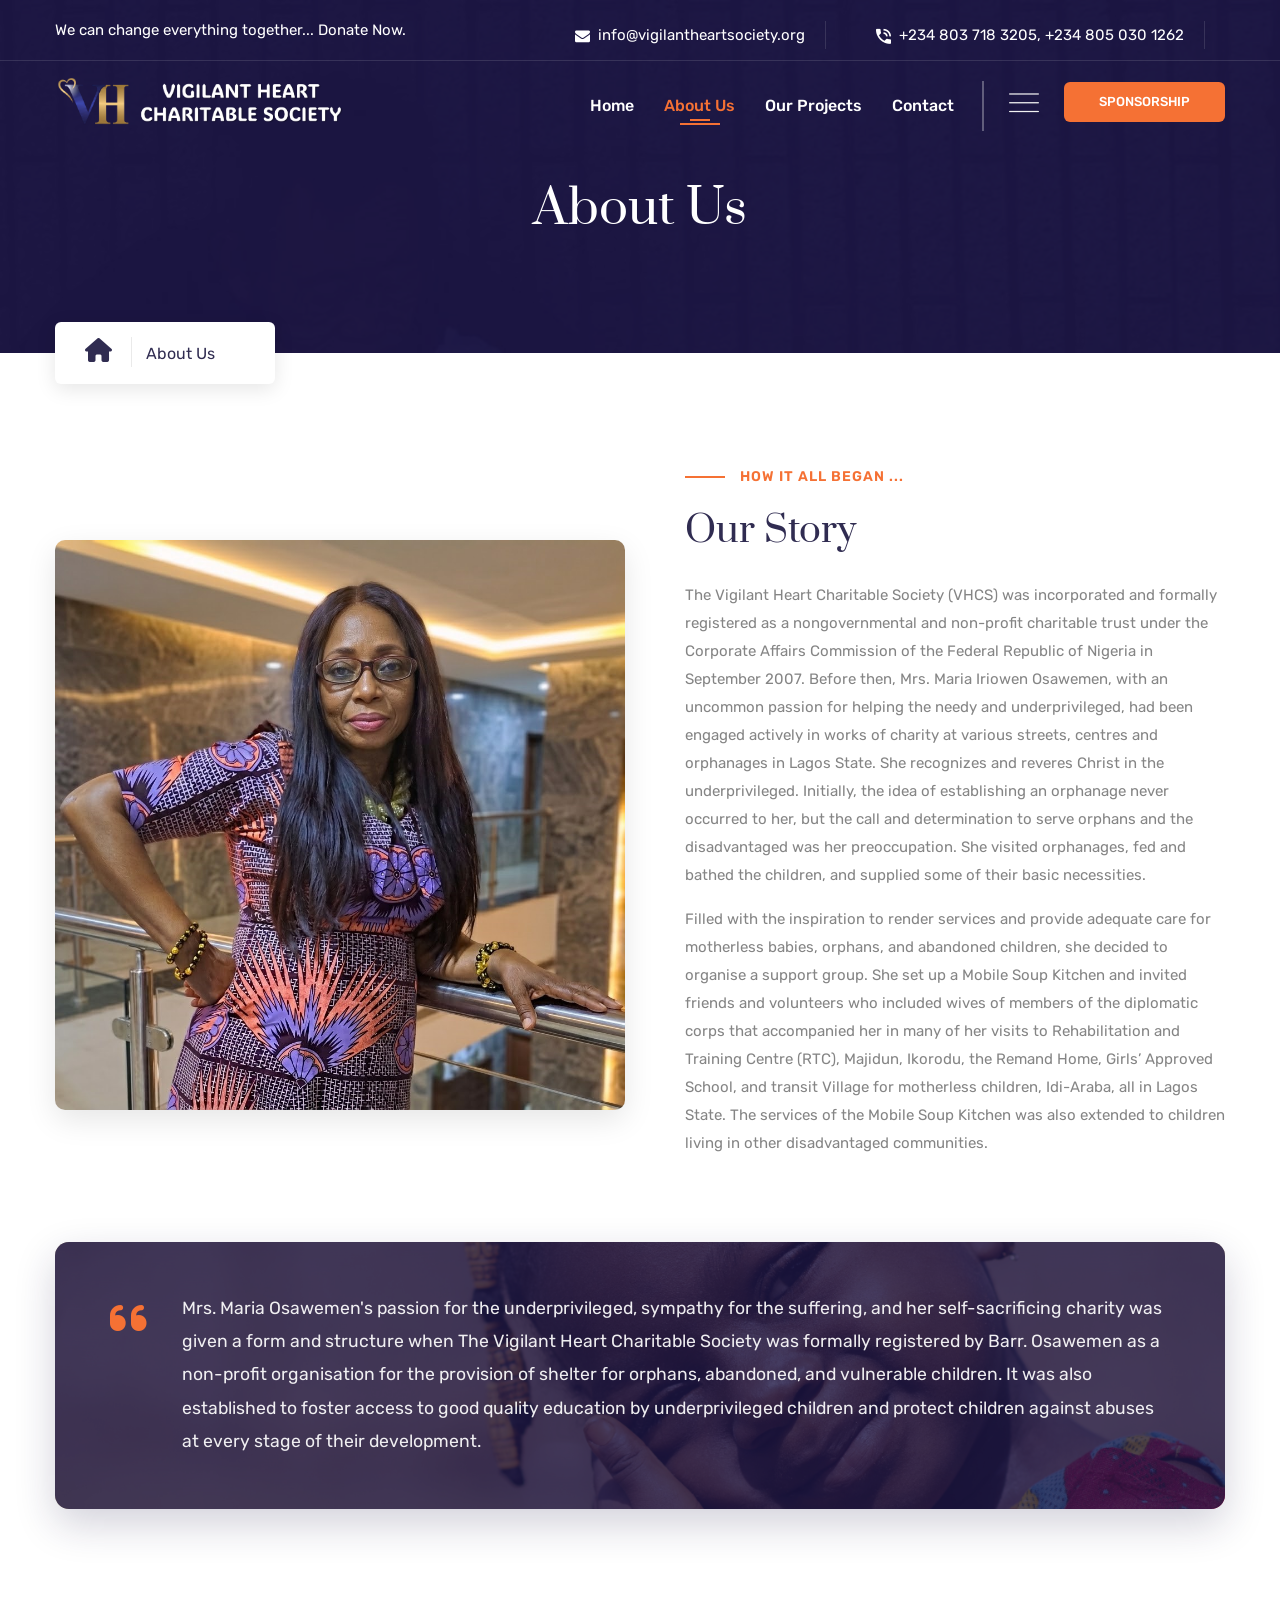
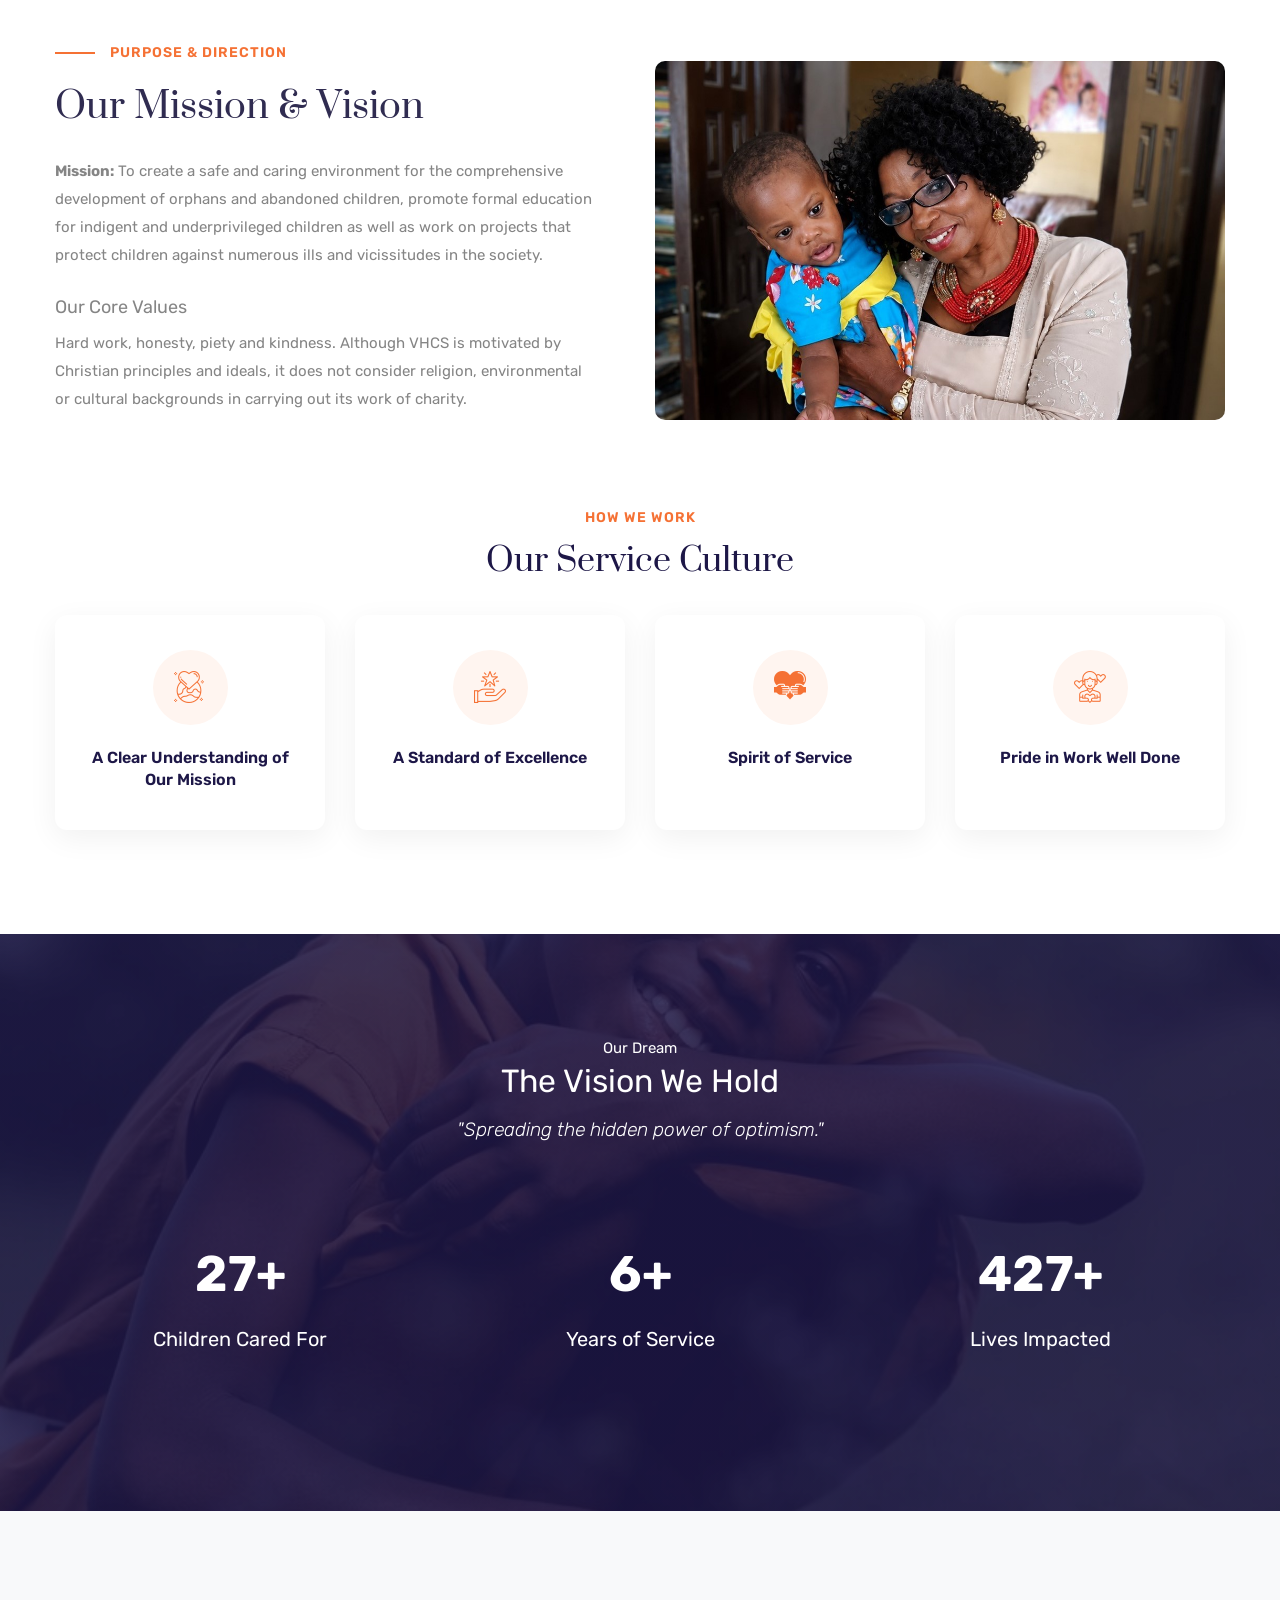
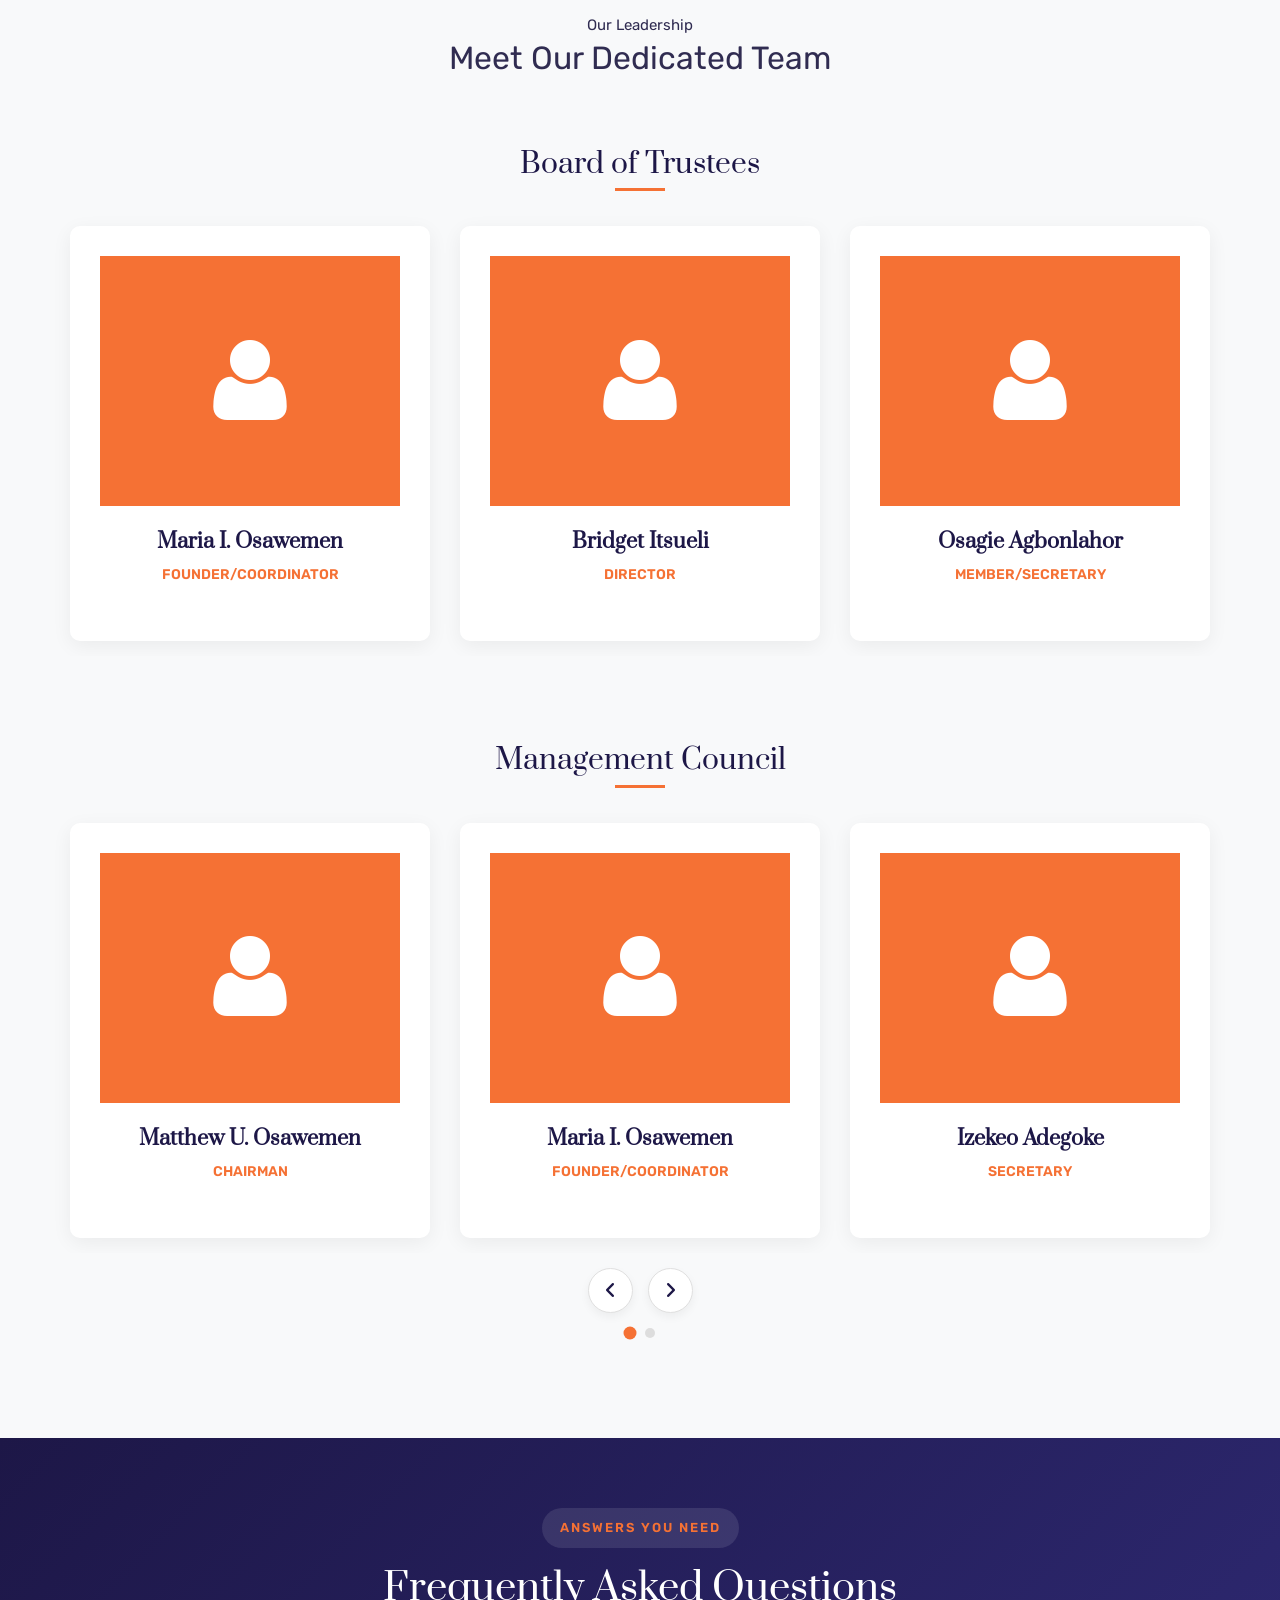
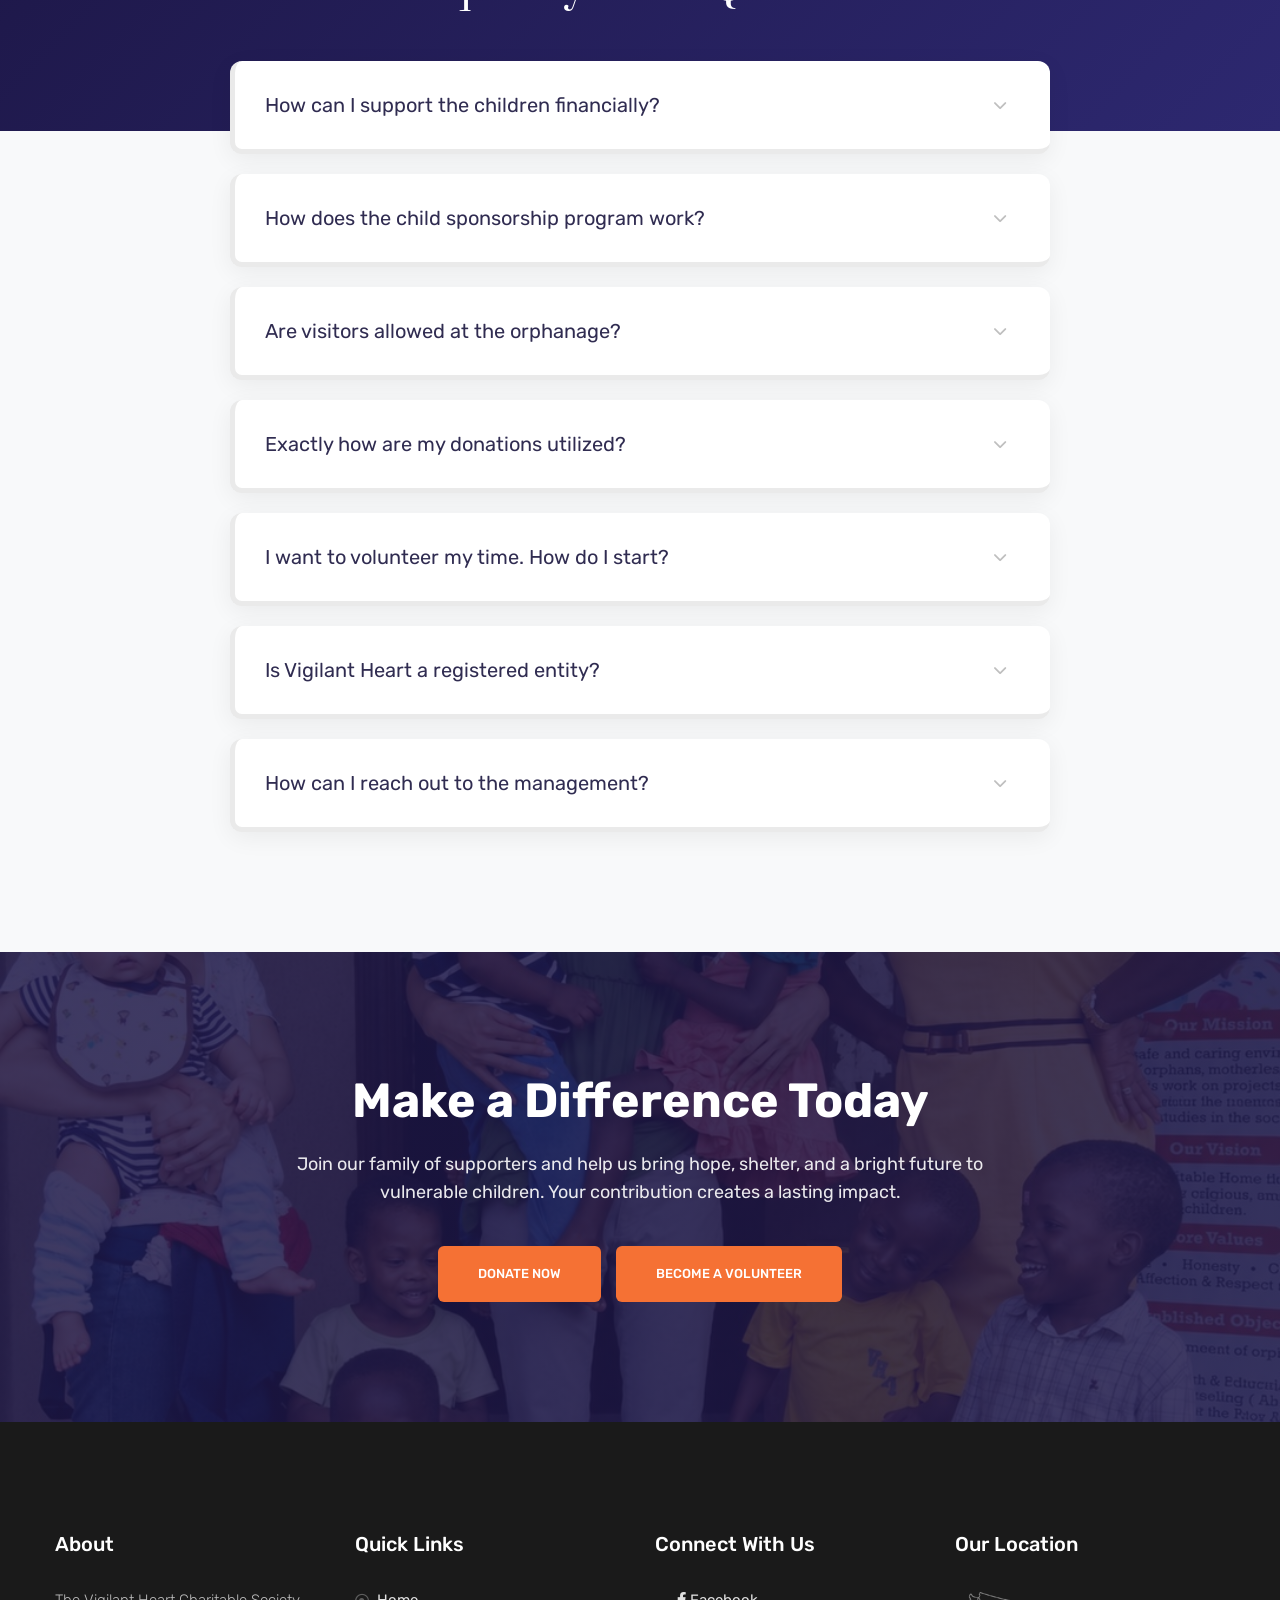
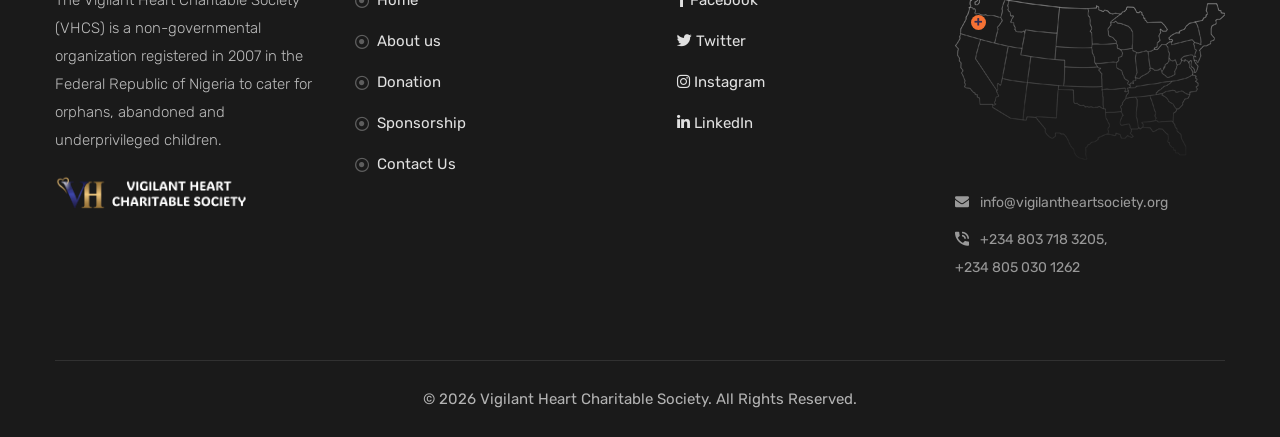
==== about.html @ 4794bd12 "Refactor code structure and remove redundant sections for improved readability and maintainability" ====
<!DOCTYPE html>
<html lang="en">

<head>
    <meta charset="utf-8">
    <meta name="description" content="Vigilant Heart Charitable Society is an orphanage and support center in Lagos, Nigeria, dedicated to caring for orphans, abandoned children, and underprivileged youth.">
    <title>We can change everything together | Vigilant Heart Charitable Society</title>

    <link rel="shortcut icon" href="images/favicon-2.png" type="image/x-icon">
    <link rel="icon" href="images/favicon-2.png" type="image/x-icon">

    <!-- Google Fonts -->
    <link href="https://fonts.googleapis.com/css?family=Prata|Rubik:300,400,500,700&amp;display=swap" rel="stylesheet">

    <!-- Stylesheets -->
    <link href="css/bootstrap.css" rel="stylesheet">
    <link href="css/jquery-ui.css" rel="stylesheet">
    <link href="css/swiper.min.css" rel="stylesheet">
    <link href="css/flaticon.css" rel="stylesheet">
    <link href="css/font-awesome.css" rel="stylesheet">
    <link href="css/animate.css" rel="stylesheet">
    <link href="css/custom-animate.css" rel="stylesheet">
    <link href="css/jquery.fancybox.min.css" rel="stylesheet">
    <link href="css/owl.css" rel="stylesheet">
    <link href="css/style.css" rel="stylesheet">
    <link href="css/sidebar-style.css" rel="stylesheet">
    <link href="css/responsive.css" rel="stylesheet">
    <link href="https://cdnjs.cloudflare.com/ajax/libs/font-awesome/6.0.0-beta3/css/all.min.css" rel="stylesheet">

    <!-- Responsive -->
    <meta http-equiv="X-UA-Compatible" content="IE=edge">
    <meta name="viewport" content="width=device-width, initial-scale=1.0, maximum-scale=1.0, user-scalable=0">

</head>

<body>

    <div class="page-wrapper">
        <!-- Preloader -->
        <div class="loader-wrap">
            <div class="preloader"></div>
            <div class="layer layer-one"><span class="overlay"></span></div>
            <div class="layer layer-two"><span class="overlay"></span></div>
            <div class="layer layer-three"><span class="overlay"></span></div>
        </div>

        <!-- Main Header-->
        <header class="main-header style-two">
            <!-- Top bar -->
            <div class="top-bar style-two">
                <div class="auto-container">
                    <div class="wrapper-box">
                        <div class="left-content">
                            <div class="text">We can change everything together... <a href="#"
                                    class="donate-box-btn">Donate Now.</a></div>
                        </div>
                        <div class="right-content">
                            <ul class="contact-info">
                                <li><span class="flaticon-mail"></span><a
                                        href="mailto:info@vigilantheartsociety.org">info@vigilantheartsociety.org</a>
                                </li>
                                <li><span class="flaticon-phone"></span><a href="tel:+2348050301262">+234 803 718 3205, </a><a href="tel:+2348050301262">+234 805 030 1262</a></li>
                            </ul>
                        </div>
                    </div>
                </div>
            </div>

            <!-- Header Upper -->
            <div class="header-upper style-two">
                <div class="auto-container">
                    <div class="wrapper-box">
                        <div class="logo-column">
                            <div class="logo-box">
                                <div class="logo"><a href="index.html"><img src="images/logo-2.png" alt="" title=""></a>
                                </div>
                            </div>
                        </div>
                        <div class="right-column">
                            <div class="option-wrapper">
                                <div class="nav-outer">

                                    <!-- Main Menu -->
                                    <nav class="main-menu navbar-expand-xl navbar-dark">

                                        <div class="collapse navbar-collapse">
                                            <ul class="navigation">
                                                <li><a href="index.html">Home</a>
                                                </li>
                                                <li class="dropdown current"><a href="about.html">About Us</a>
                                                    <ul>
                                                        <li><a href="about.html#our-story">Our Story</a></li>
                                                        <li><a href="about.html#our-mission">Our Mission</a></li>
                                                        <li><a href="about.html#our-vision">Our Vision</a></li>
                                                        <li><a href="about.html#faqs">FAQs</a>
                                                        </li>
                                                    </ul>
                                                </li>

                                                <li class="dropdown"><a href="projects.html">Our Projects</a>
                                                    <ul>
                                                        <li><a href="sponsor.html">Sponsor a Child</a></li>
                                                        <li><a href="projects.html#child-welfare">Child Welfare Initiative</a></li>
                                                        <li><a href="projects.html#crisis-pregnancy">Youth Crisis Pregnancy</a></li>
                                                        <li><a href="documents/urgent-needs-list.pdf" target="_blank">Urgent Needs</a></li>
                                                    </ul>
                                                </li>
                                                <li><a href="contact.html">Contact</a></li>
                                            </ul>
                                        </div>
                                    </nav><!-- Main Menu End-->

                                </div>

                                <div class="navbar-btn-wrap">
                                    <button class="anim-menu-btn">
                                        <i class="flaticon-menu"></i>
                                    </button>
                                </div>
                                <div class="link-btn volunteer-btn">
                                    <a href="#" class="theme-btn btn-style-four"><span>Sponsorship</span></a>
                                </div>
                            </div>
                        </div>
                    </div>
                </div>
            </div>
            <!--End Header Upper-->

            <!--End Header Upper-->
            <div class="sticky-header style-two">
                <div class="auto-container">
                    <div class="wrapper-box">
                        <div class="logo-column">
                            <div class="logo-box">
                                <div class="logo"><a href="index.html"><img src="images/vhcs-logo.png" alt=""
                                            title=""></a></div>
                            </div>
                        </div>
                        <div class="menu-column">
                            <div class="nav-outer">

                                <div class="nav-inner">

                                    <!-- Main Menu -->
                                    <nav class="main-menu navbar-expand-xl navbar-dark">

                                        <div class="collapse navbar-collapse">
                                            <ul class="navigation">
                                            </ul>
                                        </div>
                                    </nav><!-- Main Menu End-->

                                </div>
                            </div>
                        </div>
                    </div>
                </div>
            </div>

            <!-- Mobile Menu  -->
            <div class="mobile-menu style-two">
                <div class="menu-box">
                    <div class="logo"><a href="index.html"><img src="images/logo-2.png" alt=""></a></div>
                    <!-- Main Menu -->
                    <nav class="main-menu navbar-expand-xl navbar-dark">
                        <div class="navbar-header">
                            <!-- Toggle Button -->
                            <button type="button" class="navbar-toggle" data-toggle="collapse"
                                data-target="#navbarSupportedContent" aria-controls="navbarSupportedContent"
                                aria-expanded="false" aria-label="Toggle navigation">
                                <span class="flaticon-menu"></span>
                            </button>
                        </div>

                        <div class="collapse navbar-collapse" id="navbarSupportedContent">
                            <ul class="navigation">

                            </ul>
                        </div>
                    </nav>
                    <!-- Main Menu End-->
                </div>

            </div>
            <!-- End Mobile Menu -->

            <div class="nav-overlay">
                <div class="cursor"></div>
                <div class="cursor-follower"></div>
            </div>
        </header>
        <!-- End Main Header -->

        <!-- Hidden Sidebar -->
        <section class="hidden-sidebar style-two close-sidebar">
            <div class="sidebar-backdrop"></div>
            <div class="sidebar-content">
                <div class="hidden-sidebar-close"><span class="flaticon-cross"></span></div>
                <div class="logo"><a href="#"><img src="images/vhcs-logo.png" alt=""></a></div>

                <div class="sidebar-inner-content">

                    <div class="sidebar-header">
                        <h3 class="title">A Glimpse of Hope</h3>
                        <p class="quote">"The smallest act of kindness is worth more than the grandest intention."</p>
                    </div>

                    <div class="stories-of-change">
                        <h4 class="stories-title">Stories of Change</h4>
                        <div class="story-card-wrapper">
                            <!-- Story Card 1 -->
                            <a href="#" class="story-card">
                                <div class="story-card-image"
                                    style="background-image: url('images/resource/cause-4.jpg');"></div>
                                <div class="story-card-content">
                                    <h5>Empowering Futures</h5>
                                    <p>Providing education to over 80 children in the home and rural communities.</p>
                                </div>
                            </a>
                            <!-- Story Card 2 -->
                            <a href="#" class="story-card">
                                <div class="story-card-image"
                                    style="background-image: url('images/resource/cause-5.jpg');"></div>
                                <div class="story-card-content">
                                    <h5>Nourishing Hope</h5>
                                    <p>Delivering daily meals to children and families in need.</p>
                                </div>
                            </a>
                            <!-- Story Card 3 -->
                            <a href="#" class="story-card">
                                <div class="story-card-image"
                                    style="background-image: url('images/resource/cause-6.jpg');"></div>
                                <div class="story-card-content">
                                    <h5>Building Health</h5>
                                    <p>Offering free medical check-ups and healthcare services.</p>
                                </div>
                            </a>
                        </div>
                    </div>

                    <div class="sidebar-footer">
                        <div class="action-icons">
                            <a href="#" class="action-icon donate-box-btn">
                                <i class="fa fa-heart"></i>
                                <span>Donate</span>
                            </a>
                            <a href="#" class="action-icon volunteer-btn">
                                <i class="fa fa-users"></i>
                                <span>Volunteer</span>
                            </a>
                            <a href="#project" class="action-icon">
                                <i class="fa fa-briefcase"></i>
                                <span>Projects</span>
                            </a>
                        </div>
                        <div class="social-links-sidebar">
                            <a href="#"><i class="fab fa-whatsapp"></i></a>
                            <a href="#"><i class="fab fa-twitter"></i></a>
                            <a href="#"><i class="fab fa-instagram"></i></a>
                            <a href="#"><i class="fab fa-linkedin"></i></a>
                        </div>
                    </div>

                </div>
            </div>
        </section>

        <!-- Page Title -->
        <section class="page-title" style="background-image: url(images/background/bg-3.jpg);">
            <div class="auto-container">
                <div class="content-box">
                    <h1>About Us</h1>
                    <ul class="bread-crumb">
                        <li><a class="home" href="index.html"><span class="fa fa-home"></span></a></li>
                        <li>About Us</li>
                    </ul>
                </div>
            </div>
        </section>

        <!-- Our Story Section -->
        <section id="our-story" class="about-section" style="padding-bottom: 0px;">
            <div class="auto-container">
                <div class="row align-items-center">
                    <div class="col-lg-6 mb-4 mb-lg-0">
                        <div class="image-box">
                            <img src="images/resource/founder-image.jpg" alt="Mama Osawemen - Founder of VHCS" style="border-radius: 10px; width: 100%; box-shadow: 0 10px 30px rgba(0,0,0,0.1);">
                        </div>
                    </div>
                    <div class="col-lg-6">
                        <div class="about-content-block" style="padding-left: 30px;">
                            <div class="sec-title" style="margin-bottom: 25px;">
                                <span style="color: var(--theme-color-two); font-size: 14px; font-weight: 600; text-transform: uppercase; letter-spacing: 1px; display: flex; align-items: center; gap: 15px; margin-bottom: 15px;">
                                    <span style="display: inline-block; width: 40px; height: 2px; background-color: var(--theme-color-two);"></span>
                                    How It All Began ...
                                </span>
                                <h1>Our Story</h1>
                            </div>
                            <div class="text">
                                <p>The Vigilant Heart Charitable Society (VHCS) was incorporated and formally registered as a nongovernmental and non-profit charitable trust under the Corporate Affairs Commission of the Federal Republic of Nigeria in September 2007. Before then, Mrs. Maria Iriowen Osawemen, with an uncommon passion for helping the needy and underprivileged, had been engaged actively in works of charity at various streets, centres and orphanages in Lagos State. She recognizes and reveres Christ in the underprivileged. Initially, the idea of establishing an orphanage never occurred to her, but the call and determination to serve orphans and the disadvantaged was her preoccupation. She visited orphanages, fed and bathed the children, and supplied some of their basic necessities.</p>
                                <p>Filled with the inspiration to render services and provide adequate care for motherless babies, orphans, and abandoned children, she decided to organise a support group. She set up a Mobile Soup Kitchen and invited friends and volunteers who included wives of members of the diplomatic corps that accompanied her in many of her visits to Rehabilitation and Training Centre (RTC), Majidun, Ikorodu, the Remand Home, Girls’ Approved School, and transit Village for motherless children, Idi-Araba, all in Lagos State. The services of the Mobile Soup Kitchen was also extended to children living in other disadvantaged communities.</p>
                            </div>
                        </div>
                    </div>
                </div>
                <div class="row" style="margin-top: 55px; margin-bottom: 20px;">
                    <div class="col-12">
                        <div style="position: relative; border-radius: 14px; overflow: hidden; box-shadow: 0 15px 40px rgba(29,23,71,0.2);">
                            <div style="position: absolute; inset: 0; background: url('images/resource/portrait-smiley-young-african-boy_23-2148852718.jpg') center/cover no-repeat;"></div>
                            <div style="position: relative; background: rgba(29, 23, 71, 0.78); padding: 50px 55px; display: flex; align-items: flex-start; gap: 35px;">
                                <div style="flex-shrink: 0; padding-top: 5px;">
                                    <i class="fa fa-quote-left" style="font-size: 42px; color: var(--theme-color-two);"></i>
                                </div>
                                <p style="margin: 0; font-family: 'Rubik', sans-serif; font-size: 1.1rem; line-height: 1.9; color: rgba(255,255,255,0.92);">Mrs. Maria Osawemen's passion for the underprivileged, sympathy for the suffering, and her self-sacrificing charity was given a form and structure when The Vigilant Heart Charitable Society was formally registered by Barr. Osawemen as a non-profit organisation for the provision of shelter for orphans, abandoned, and vulnerable children. It was also established to foster access to good quality education by underprivileged children and protect children against abuses at every stage of their development.</p>
                            </div>
                        </div>
                    </div>
                </div>
            </div>
        </section>


        <!-- Our Mission & Vision -->
        <section id="our-mission" class="about-section">
            <div class="auto-container">
                <div class="row align-items-center">
                    <div class="col-lg-6">
                        <div class="about-content-block" style="padding-right: 30px;">
                            <div class="sec-title" style="margin-bottom: 25px;">
                                <span style="color: var(--theme-color-two); font-size: 14px; font-weight: 600; text-transform: uppercase; letter-spacing: 1px; display: flex; align-items: center; gap: 15px; margin-bottom: 15px;">
                                    <span style="display: inline-block; width: 40px; height: 2px; background-color: var(--theme-color-two);"></span>
                                    Purpose & Direction
                                </span>
                                <h1>Our Mission & Vision</h1>
                            </div>
                            <div class="text">
                                <p><strong>Mission:</strong> To create a safe and caring environment for the comprehensive development of orphans and abandoned children, promote formal education for indigent and underprivileged children as well as work on projects that protect children against numerous ills and vicissitudes in the society.</p>
                                
                                <h4 class="mt-4 mb-2">Our Core Values</h4>
                                <p>Hard work, honesty, piety and kindness. Although VHCS is motivated by Christian principles and ideals, it does not consider religion, environmental or cultural backgrounds in carrying out its work of charity.</p>
                            </div>
                        </div>
                    </div>
                    <div class="col-lg-6">
                        <div class="image-box">
                            <img src="images/resource/cause-4.jpg" alt="Children at VHCS" style="border-radius: 10px; width: 100%;">
                        </div>
                    </div>
                </div>

                <!-- Service Culture Cards -->
                <style>
                    .service-culture-card {
                        background: #fff;
                        border-radius: 12px;
                        padding: 35px 25px;
                        text-align: center;
                        box-shadow: 0 8px 30px rgba(0,0,0,0.06);
                        transition: all 0.35s ease;
                        height: 100%;
                        border-bottom: 3px solid transparent;
                    }
                    .service-culture-card:hover {
                        transform: translateY(-8px);
                        border-bottom: 3px solid var(--theme-color-two);
                        box-shadow: 0 15px 40px rgba(0,0,0,0.1);
                    }
                    .service-culture-card .icon-wrap {
                        width: 75px;
                        height: 75px;
                        border-radius: 50%;
                        background: #fff5f0;
                        display: flex;
                        align-items: center;
                        justify-content: center;
                        margin: 0 auto 22px;
                        transition: all 0.35s ease;
                    }
                    .service-culture-card:hover .icon-wrap {
                        background: var(--theme-color-two);
                    }
                    .service-culture-card .icon-wrap span {
                        font-size: 32px;
                        color: var(--theme-color-two);
                        transition: all 0.35s ease;
                    }
                    .service-culture-card:hover .icon-wrap span {
                        color: #fff;
                    }
                    .service-culture-card h5 {
                        font-family: 'Rubik', sans-serif;
                        font-size: 16px;
                        font-weight: 600;
                        color: #1d1747;
                        margin: 0;
                        line-height: 1.4;
                    }
                </style>
                <div class="row" style="margin-top: 60px;">
                    <div class="col-12 text-center" style="margin-bottom: 35px;">
                        <span style="color: var(--theme-color-two); font-size: 14px; font-weight: 600; text-transform: uppercase; letter-spacing: 1px;">How We Work</span>
                        <h2 style="font-family: 'Prata', serif; color: #1d1747; margin-top: 10px;">Our Service Culture</h2>
                    </div>
                    <div class="col-lg-3 col-md-6 mb-4">
                        <div class="service-culture-card">
                            <div class="icon-wrap">
                                <span class="flaticon-world"></span>
                            </div>
                            <h5>A Clear Understanding of Our Mission</h5>
                        </div>
                    </div>
                    <div class="col-lg-3 col-md-6 mb-4">
                        <div class="service-culture-card">
                            <div class="icon-wrap">
                                <span class="flaticon-reward"></span>
                            </div>
                            <h5>A Standard of Excellence</h5>
                        </div>
                    </div>
                    <div class="col-lg-3 col-md-6 mb-4">
                        <div class="service-culture-card">
                            <div class="icon-wrap">
                                <span class="flaticon-hands-and-gestures"></span>
                            </div>
                            <h5>Spirit of Service</h5>
                        </div>
                    </div>
                    <div class="col-lg-3 col-md-6 mb-4">
                        <div class="service-culture-card">
                            <div class="icon-wrap">
                                <span class="flaticon-love"></span>
                            </div>
                            <h5>Pride in Work Well Done</h5>
                        </div>
                    </div>
                </div>
            </div>
        </section>

        <!-- Our Vision Section / Funfacts -->
        <section id="our-vision" class="funfacts-section" style="background: linear-gradient(rgba(29, 23, 71, 0.85), rgba(29, 23, 71, 0.85)), url(images/background/bg-6.jpg) center/cover; padding: 100px 0;">
            <div class="auto-container">
                <div class="sec-title text-center text-white mb-5">
                    <span class="subtitle">Our Dream</span>
                    <h2 class="text-white">The Vision We Hold</h2>
                    <div class="text text-white mt-3">
                        <p class="quote-text" style="font-size: 1.2rem; font-style: italic;">"Spreading the hidden power of optimism."</p>
                    </div>
                </div>
                <div class="row">
                    <div class="col-lg-4 col-md-6 counter-block">
                        <div class="inner-box text-center" style="border: none;">
                            <div class="count-outer count-box" style="font-size: 50px; font-weight: 700; color: #fff;">
                                <span class="count-text" data-speed="3000" data-stop="80">0</span>+
                            </div>
                            <h4 style="color: #fff; margin-top: 15px;">Children Cared For</h4>
                        </div>
                    </div>
                    <div class="col-lg-4 col-md-6 counter-block">
                        <div class="inner-box text-center" style="border: none;">
                            <div class="count-outer count-box" style="font-size: 50px; font-weight: 700; color: #fff;">
                                <span class="count-text" data-speed="3000" data-stop="18">0</span>+
                            </div>
                            <h4 style="color: #fff; margin-top: 15px;">Years of Service</h4>
                        </div>
                    </div>
                    <div class="col-lg-4 col-md-6 counter-block">
                        <div class="inner-box text-center" style="border: none;">
                            <div class="count-outer count-box" style="font-size: 50px; font-weight: 700; color: #fff;">
                                <span class="count-text" data-speed="3000" data-stop="1250">0</span>+
                            </div>
                            <h4 style="color: #fff; margin-top: 15px;">Lives Impacted</h4>
                        </div>
                    </div>
                </div>
            </div>
        </section>

        <!-- Our Team Section -->
        <section class="team-section-custom" style="padding: 100px 0; background: #f8f9fa;">
            <style>
                .team-section-custom .group-title {
                    font-family: 'Prata', serif;
                    color: #1d1747;
                    font-size: 28px;
                    margin-bottom: 20px;
                    margin-top: 40px;
                    padding-bottom: 10px;
                    position: relative;
                    display: inline-block;
                }
                .team-section-custom .group-title::after {
                    content: '';
                    position: absolute;
                    left: 50%;
                    transform: translateX(-50%);
                    bottom: 0;
                    width: 50px;
                    height: 3px;
                    background: var(--theme-color-two);
                }
                .team-placeholder-img {
                    height: 250px; 
                    background-color: var(--theme-color-two); 
                    display: flex; 
                    align-items: center; 
                    justify-content: center;
                    transition: all 0.3s ease;
                }
                .news-block-two .inner-box:hover .team-placeholder-img {
                    background-color: #1d1747;
                }
                .team-section-custom .owl-nav {
                    display: flex;
                    justify-content: center;
                    gap: 15px;
                    margin-top: 15px;
                }
                .team-section-custom .owl-nav .owl-prev,
                .team-section-custom .owl-nav .owl-next {
                    width: 45px;
                    height: 45px;
                    background: #fff !important;
                    border: 1px solid #e0e0e0 !important;
                    border-radius: 50% !important;
                    display: flex !important;
                    align-items: center;
                    justify-content: center;
                    color: #1d1747 !important;
                    font-size: 18px !important;
                    transition: all 0.3s ease !important;
                    box-shadow: 0 4px 10px rgba(0,0,0,0.05);
                }
                .team-section-custom .owl-nav .owl-prev:hover,
                .team-section-custom .owl-nav .owl-next:hover {
                    background: var(--theme-color-two) !important;
                    color: #fff !important;
                    border-color: var(--theme-color-two) !important;
                    box-shadow: 0 4px 15px rgba(245, 113, 52, 0.3);
                }
                .team-section-custom .owl-dots {
                    display: flex;
                    justify-content: center;
                    margin-top: 15px;
                }
                .team-section-custom .owl-dots .owl-dot {
                    width: 10px;
                    height: 10px;
                    border-radius: 50%;
                    background: #ddd !important;
                    margin: 0 5px;
                    transition: all 0.3s ease;
                }
                .team-section-custom .owl-dots .owl-dot.active {
                    background: var(--theme-color-two) !important;
                    transform: scale(1.3);
                }
            </style>
            <div class="auto-container">
                <div class="sec-title text-center" style="margin-bottom: 30px;">
                    <span class="subtitle">Our Leadership</span>
                    <h2>Meet Our Dedicated Team</h2>
                </div>
                
                <!-- Board of Trustees -->
                <div class="row">
                    <div class="col-12 text-center">
                        <h3 class="group-title">Board of Trustees</h3>
                    </div>
                </div>
                <div class="three-item-carousel owl-carousel owl-theme">
                    <!-- Card 1 -->
                    <div class="news-block-two" style="margin-bottom: 0;">
                        <div class="inner-box" style="border-radius: 10px; overflow: hidden; box-shadow: 0 5px 20px rgba(0,0,0,0.06); background: #fff; margin: 15px;">
                            <div class="image">
                                <!-- 
                                IMPORTANT: To use a real photo, uncomment the <img> tag below 
                                and delete the <div class="team-placeholder-img"> block.
                                -->
                                <!-- <img src="images/resource/team-1.jpg" alt="Team Member" style="height: 250px; width: 100%; object-fit: cover;"> -->
                                <div class="team-placeholder-img">
                                    <span class="flaticon-user" style="font-size: 80px; color: #fff;"></span>
                                </div>
                            </div>
                            <div class="lower-content" style="padding: 22px 20px; text-align: center;">
                                <h4 style="font-size: 20px; line-height: 1.4; font-weight: 700; margin-bottom: 5px; font-family: 'Prata', serif; color: #1d1747;">Maria I. Osawemen</h4>
                                <div class="designation" style="color: var(--theme-color-two); font-size: 14px; font-weight: 600; text-transform: uppercase;">Founder/Coordinator</div>
                            </div>
                        </div>
                    </div>
                    <!-- Card 2 -->
                    <div class="news-block-two" style="margin-bottom: 0;">
                        <div class="inner-box" style="border-radius: 10px; overflow: hidden; box-shadow: 0 5px 20px rgba(0,0,0,0.06); background: #fff; margin: 15px;">
                            <div class="image">
                                <!-- 
                                IMPORTANT: To use a real photo, uncomment the <img> tag below 
                                and delete the <div class="team-placeholder-img"> block.
                                -->
                                <!-- <img src="images/resource/team-1.jpg" alt="Team Member" style="height: 250px; width: 100%; object-fit: cover;"> -->
                                <div class="team-placeholder-img">
                                    <span class="flaticon-user" style="font-size: 80px; color: #fff;"></span>
                                </div>
                            </div>
                            <div class="lower-content" style="padding: 22px 20px; text-align: center;">
                                <h4 style="font-size: 20px; line-height: 1.4; font-weight: 700; margin-bottom: 5px; font-family: 'Prata', serif; color: #1d1747;">Bridget Itsueli</h4>
                                <div class="designation" style="color: var(--theme-color-two); font-size: 14px; font-weight: 600; text-transform: uppercase;">Director</div>
                            </div>
                        </div>
                    </div>
                    <!-- Card 3 -->
                    <div class="news-block-two" style="margin-bottom: 0;">
                        <div class="inner-box" style="border-radius: 10px; overflow: hidden; box-shadow: 0 5px 20px rgba(0,0,0,0.06); background: #fff; margin: 15px;">
                            <div class="image">
                                <!-- 
                                IMPORTANT: To use a real photo, uncomment the <img> tag below 
                                and delete the <div class="team-placeholder-img"> block.
                                -->
                                <!-- <img src="images/resource/team-1.jpg" alt="Team Member" style="height: 250px; width: 100%; object-fit: cover;"> -->
                                <div class="team-placeholder-img">
                                    <span class="flaticon-user" style="font-size: 80px; color: #fff;"></span>
                                </div>
                            </div>
                            <div class="lower-content" style="padding: 22px 20px; text-align: center;">
                                <h4 style="font-size: 20px; line-height: 1.4; font-weight: 700; margin-bottom: 5px; font-family: 'Prata', serif; color: #1d1747;">Osagie Agbonlahor</h4>
                                <div class="designation" style="color: var(--theme-color-two); font-size: 14px; font-weight: 600; text-transform: uppercase;">Member/Secretary</div>
                            </div>
                        </div>
                    </div>
                </div>

                <!-- Management Council -->
                <div class="row mt-5">
                    <div class="col-12 text-center">
                        <h3 class="group-title">Management Council</h3>
                    </div>
                </div>
                <div class="three-item-carousel owl-carousel owl-theme">
                    <!-- Card 1 -->
                    <div class="news-block-two" style="margin-bottom: 0;">
                        <div class="inner-box" style="border-radius: 10px; overflow: hidden; box-shadow: 0 5px 20px rgba(0,0,0,0.06); background: #fff; margin: 15px;">
                            <div class="image">
                                <!-- 
                                IMPORTANT: To use a real photo, uncomment the <img> tag below 
                                and delete the <div class="team-placeholder-img"> block.
                                -->
                                <!-- <img src="images/resource/team-1.jpg" alt="Team Member" style="height: 250px; width: 100%; object-fit: cover;"> -->
                                <div class="team-placeholder-img">
                                    <span class="flaticon-user" style="font-size: 80px; color: #fff;"></span>
                                </div>
                            </div>
                            <div class="lower-content" style="padding: 22px 20px; text-align: center;">
                                <h4 style="font-size: 20px; line-height: 1.4; font-weight: 700; margin-bottom: 5px; font-family: 'Prata', serif; color: #1d1747;">Matthew U. Osawemen</h4>
                                <div class="designation" style="color: var(--theme-color-two); font-size: 14px; font-weight: 600; text-transform: uppercase;">Chairman</div>
                            </div>
                        </div>
                    </div>
                    <!-- Card 2 -->
                    <div class="news-block-two" style="margin-bottom: 0;">
                        <div class="inner-box" style="border-radius: 10px; overflow: hidden; box-shadow: 0 5px 20px rgba(0,0,0,0.06); background: #fff; margin: 15px;">
                            <div class="image">
                                <!-- 
                                IMPORTANT: To use a real photo, uncomment the <img> tag below 
                                and delete the <div class="team-placeholder-img"> block.
                                -->
                                <!-- <img src="images/resource/team-1.jpg" alt="Team Member" style="height: 250px; width: 100%; object-fit: cover;"> -->
                                <div class="team-placeholder-img">
                                    <span class="flaticon-user" style="font-size: 80px; color: #fff;"></span>
                                </div>
                            </div>
                            <div class="lower-content" style="padding: 22px 20px; text-align: center;">
                                <h4 style="font-size: 20px; line-height: 1.4; font-weight: 700; margin-bottom: 5px; font-family: 'Prata', serif; color: #1d1747;">Maria I. Osawemen</h4>
                                <div class="designation" style="color: var(--theme-color-two); font-size: 14px; font-weight: 600; text-transform: uppercase;">Founder/Coordinator</div>
                            </div>
                        </div>
                    </div>
                    <!-- Card 3 -->
                    <div class="news-block-two" style="margin-bottom: 0;">
                        <div class="inner-box" style="border-radius: 10px; overflow: hidden; box-shadow: 0 5px 20px rgba(0,0,0,0.06); background: #fff; margin: 15px;">
                            <div class="image">
                                <!-- 
                                IMPORTANT: To use a real photo, uncomment the <img> tag below 
                                and delete the <div class="team-placeholder-img"> block.
                                -->
                                <!-- <img src="images/resource/team-1.jpg" alt="Team Member" style="height: 250px; width: 100%; object-fit: cover;"> -->
                                <div class="team-placeholder-img">
                                    <span class="flaticon-user" style="font-size: 80px; color: #fff;"></span>
                                </div>
                            </div>
                            <div class="lower-content" style="padding: 22px 20px; text-align: center;">
                                <h4 style="font-size: 20px; line-height: 1.4; font-weight: 700; margin-bottom: 5px; font-family: 'Prata', serif; color: #1d1747;">Izekeo Adegoke</h4>
                                <div class="designation" style="color: var(--theme-color-two); font-size: 14px; font-weight: 600; text-transform: uppercase;">Secretary</div>
                            </div>
                        </div>
                    </div>
                    <!-- Card 4 -->
                    <div class="news-block-two" style="margin-bottom: 0;">
                        <div class="inner-box" style="border-radius: 10px; overflow: hidden; box-shadow: 0 5px 20px rgba(0,0,0,0.06); background: #fff; margin: 15px;">
                            <div class="image">
                                <!-- 
                                IMPORTANT: To use a real photo, uncomment the <img> tag below 
                                and delete the <div class="team-placeholder-img"> block.
                                -->
                                <!-- <img src="images/resource/team-1.jpg" alt="Team Member" style="height: 250px; width: 100%; object-fit: cover;"> -->
                                <div class="team-placeholder-img">
                                    <span class="flaticon-user" style="font-size: 80px; color: #fff;"></span>
                                </div>
                            </div>
                            <div class="lower-content" style="padding: 22px 20px; text-align: center;">
                                <h4 style="font-size: 20px; line-height: 1.4; font-weight: 700; margin-bottom: 5px; font-family: 'Prata', serif; color: #1d1747;">Nkechi Osawemen</h4>
                                <div class="designation" style="color: var(--theme-color-two); font-size: 14px; font-weight: 600; text-transform: uppercase;">Member</div>
                            </div>
                        </div>
                    </div>
                    <!-- Card 5 -->
                    <div class="news-block-two" style="margin-bottom: 0;">
                        <div class="inner-box" style="border-radius: 10px; overflow: hidden; box-shadow: 0 5px 20px rgba(0,0,0,0.06); background: #fff; margin: 15px;">
                            <div class="image">
                                <!-- 
                                IMPORTANT: To use a real photo, uncomment the <img> tag below 
                                and delete the <div class="team-placeholder-img"> block.
                                -->
                                <!-- <img src="images/resource/team-1.jpg" alt="Team Member" style="height: 250px; width: 100%; object-fit: cover;"> -->
                                <div class="team-placeholder-img">
                                    <span class="flaticon-user" style="font-size: 80px; color: #fff;"></span>
                                </div>
                            </div>
                            <div class="lower-content" style="padding: 22px 20px; text-align: center;">
                                <h4 style="font-size: 20px; line-height: 1.4; font-weight: 700; margin-bottom: 5px; font-family: 'Prata', serif; color: #1d1747;">Oluwaseun Adegoke</h4>
                                <div class="designation" style="color: var(--theme-color-two); font-size: 14px; font-weight: 600; text-transform: uppercase;">Member</div>
                            </div>
                        </div>
                    </div>
                    <!-- Card 6 -->
                    <div class="news-block-two" style="margin-bottom: 0;">
                        <div class="inner-box" style="border-radius: 10px; overflow: hidden; box-shadow: 0 5px 20px rgba(0,0,0,0.06); background: #fff; margin: 15px;">
                            <div class="image">
                                <div class="team-placeholder-img">
                                    <span class="flaticon-user" style="font-size: 80px; color: #fff;"></span>
                                </div>
                            </div>
                            <div class="lower-content" style="padding: 22px 20px; text-align: center;">
                                <h4 style="font-size: 20px; line-height: 1.4; font-weight: 700; margin-bottom: 5px; font-family: 'Prata', serif; color: #1d1747;">Obozokhai Osawemen</h4>
                                <div class="designation" style="color: var(--theme-color-two); font-size: 14px; font-weight: 600; text-transform: uppercase;">Member</div>
                            </div>
                        </div>
                    </div>
                </div>
            </div>
        </section>

        <!-- FAQs Section -->
        <section id="faqs" style="padding: 0 0 100px; background-color: #f8f9fa;">
            <style>
                .faq-header-band {
                    background: linear-gradient(135deg, #1d1747 0%, #2d2870 100%);
                    padding: 70px 0 120px;
                    text-align: center;
                    margin-bottom: -70px;
                }
                .faq-header-band .subtitle-label {
                    display: inline-block;
                    background: rgba(255,255,255,0.1);
                    color: var(--theme-color-two);
                    font-size: 13px;
                    font-weight: 600;
                    text-transform: uppercase;
                    letter-spacing: 2px;
                    padding: 6px 18px;
                    border-radius: 30px;
                    margin-bottom: 18px;
                    font-family: 'Rubik', sans-serif;
                }
                .faq-header-band h2 {
                    color: #fff;
                    font-family: 'Prata', serif;
                    font-size: 38px;
                    margin: 0;
                }
                .faq-cards-wrap {
                    position: relative;
                    max-width: 820px;
                    margin: 0 auto;
                }
                .faq-card {
                    background: #fff;
                    border-radius: 12px;
                    margin-bottom: 12px;
                    box-shadow: 0 6px 24px rgba(0,0,0,0.06);
                    overflow: hidden;
                    transition: all 0.3s ease;
                }
                .faq-card:hover {
                    box-shadow: 0 10px 32px rgba(0,0,0,0.1);
                    transform: translateY(-2px);
                }
                .faq-card .accord-btn {
                    padding: 22px 28px;
                    cursor: pointer;
                    display: flex !important;
                    align-items: center;
                    justify-content: space-between;
                    gap: 15px;
                    background: #fff;
                    transition: background 0.3s ease;
                }
                .faq-card .accord-btn.active {
                    background: #fff;
                    border-bottom: 1px solid #f0ebe8;
                }
                .faq-card .accord-btn h4 {
                    margin: 0;
                    font-size: 16px;
                    font-weight: 600;
                    color: #1d1747;
                    font-family: 'Rubik', sans-serif;
                    line-height: 1.4;
                }
                .faq-card .accord-btn.active h4 {
                    color: var(--theme-color-two);
                }
                .faq-card .faq-toggle {
                    flex-shrink: 0;
                    width: 36px;
                    height: 36px;
                    border-radius: 50%;
                    background: #f0f0f0;
                    display: flex !important;
                    align-items: center;
                    justify-content: center;
                    font-size: 13px;
                    color: #555;
                    transition: all 0.3s ease;
                    /* Override theme positioning that moves span off-screen */
                    position: static !important;
                    left: auto !important;
                    top: auto !important;
                    line-height: normal !important;
                }
                .faq-card .accord-btn.active .faq-toggle {
                    background: var(--theme-color-two);
                    color: #fff;
                    transform: rotate(180deg);
                }
                /* Suppress theme's default ::after pin icon and span counter on our FAQ cards */
                .faq-card .accord-btn::after,
                .faq-card.active .accord-btn::after,
                .faq-card.accordion.active .accord-btn:after {
                    display: none !important;
                    content: none !important;
                }
                .faq-card .accord-btn span.faq-toggle:before {
                    display: none !important;
                    content: none !important;
                }
                /* Content styling only - display is controlled by jQuery slideDown/slideUp via inline styles */
                .faq-card .accord-content {
                    padding: 18px 28px 22px;
                    background: #fffcfb;
                }
                .faq-card .accord-content p {
                    margin: 0;
                    color: #666;
                    font-size: 15px;
                    line-height: 1.85;
                    font-family: 'Rubik', sans-serif;
                }
            </style>

            <!-- Dark Header Band -->
            <div class="faq-header-band">
                <div class="auto-container">
                    <div class="subtitle-label">Answers You Need</div>
                    <h2>Frequently Asked Questions</h2>
                </div>
            </div>

            <!-- Cards -->
            <div class="auto-container">
                <div class="faq-cards-wrap">
                    <ul class="accordion-box" style="margin: 0; padding: 0; list-style: none;">

                        <li class="faq-card accordion block">
                            <div class="accord-btn">
                                <h4>How can I support the children financially?</h4>
                                <span class="faq-toggle"><i class="fa fa-chevron-down"></i></span>
                            </div>
                            <div class="accord-content" style="display:none;">
                                <p>You can make a direct bank transfer to any of our dedicated accounts (Zenith Bank, Globus Bank, or EcoBank). Simply click the "Donate" button located at the top of our website for complete details and account numbers.</p>
                            </div>
                        </li>

                        <li class="faq-card accordion block">
                            <div class="accord-btn">
                                <h4>How does the child sponsorship program work?</h4>
                                <span class="faq-toggle"><i class="fa fa-chevron-down"></i></span>
                            </div>
                            <div class="accord-content" style="display:none;">
                                <p>Child sponsorship is one of the most personal ways you can help. You can choose to cover a child's education, their daily meals, or their healthcare needs. Visit our 'Sponsor a Child' page to learn how you can start changing a life today.</p>
                            </div>
                        </li>

                        <li class="faq-card accordion block">
                            <div class="accord-btn">
                                <h4>Are visitors allowed at the orphanage?</h4>
                                <span class="faq-toggle"><i class="fa fa-chevron-down"></i></span>
                            </div>
                            <div class="accord-content" style="display:none;">
                                <p>Absolutely! We always welcome kind-hearted visitors. Spending time with the children means the world to them. We just ask that you contact us in advance to schedule your visit so our staff can properly welcome you.</p>
                            </div>
                        </li>

                        <li class="faq-card accordion block">
                            <div class="accord-btn">
                                <h4>Exactly how are my donations utilized?</h4>
                                <span class="faq-toggle"><i class="fa fa-chevron-down"></i></span>
                            </div>
                            <div class="accord-content" style="display:none;">
                                <p>Every single naira you give goes straight toward the welfare of our children. This covers their daily nutritious meals, school fees and supplies, routine healthcare, and keeping our home environment safe and well-maintained.</p>
                            </div>
                        </li>

                        <li class="faq-card accordion block">
                            <div class="accord-btn">
                                <h4>I want to volunteer my time. How do I start?</h4>
                                <span class="faq-toggle"><i class="fa fa-chevron-down"></i></span>
                            </div>
                            <div class="accord-content" style="display:none;">
                                <p>We are always thrilled to welcome passionate volunteers to the VHCS family. Whether you want to tutor, help with administration, or organize weekend activities, there's a place for you here. Use the 'Volunteer' button to get in touch!</p>
                            </div>
                        </li>

                        <li class="faq-card accordion block">
                            <div class="accord-btn">
                                <h4>Is Vigilant Heart a registered entity?</h4>
                                <span class="faq-toggle"><i class="fa fa-chevron-down"></i></span>
                            </div>
                            <div class="accord-content" style="display:none;">
                                <p>Yes. The Vigilant Heart Charitable Society (VHCS) is fully registered and recognized as a non-governmental, non-profit organization by the Federal Republic of Nigeria.</p>
                            </div>
                        </li>

                        <li class="faq-card accordion block">
                            <div class="accord-btn">
                                <h4>How can I reach out to the management?</h4>
                                <span class="faq-toggle"><i class="fa fa-chevron-down"></i></span>
                            </div>
                            <div class="accord-content" style="display:none;">
                                <p>You can easily reach us via email at info@vigilantheartsociety.org, or by calling our office line at +234 803 718 3205, +234 805 030 1262. We'd love to hear from you.</p>
                            </div>
                        </li>

                    </ul>
                </div>
            </div>
        </section>
            </div>
        </section>

        <!-- CTA Section -->
        <section class="vhcs-cta-section" style="background: linear-gradient(rgba(29, 23, 71, 0.85), rgba(29, 23, 71, 0.85)), url(images/resource/image-14.jpg) center/cover; padding: 120px 0;">
            <div class="auto-container text-center">
                <h2 style="color: #fff; font-size: 48px; font-weight: 700; margin-bottom: 20px;">Make a Difference Today</h2>
                <div class="text" style="color: rgba(255,255,255,0.9); font-size: 18px; margin-bottom: 40px; max-width: 700px; margin-left: auto; margin-right: auto;">Join our family of supporters and help us bring hope, shelter, and a bright future to vulnerable children. Your contribution creates a lasting impact.</div>
                <div class="link-btn d-flex justify-content-center align-items-center flex-wrap" style="gap: 15px;">
                    <a href="#" class="theme-btn btn-style-five donate-box-btn"><span>Donate Now</span></a>
                    <a href="#" class="theme-btn btn-style-five volunteer-btn"><span>Become a Volunteer</span></a>
                </div>
            </div>
        </section>

<!-- Main Footer -->
        <footer class="main-footer style-two">
            <div class="auto-container">
                <div class="widget-wrapper">
                    <div class="row">
                        <!-- About Widget -->
                        <div class="col-lg-3 col-md-6 about-widget-two footer-widget">
                            <h4 class="widget-title">About</h4>
                            <div class="text-small">The Vigilant Heart Charitable Society (VHCS) is a non-governmental
                                organization registered in 2007 in the Federal Republic of Nigeria to cater for orphans,
                                abandoned and underprivileged children.</div>
                            <div class="logo"><a href="index.html"><img src="images/logo-2.png" alt="" width="200"></a>
                            </div>
                        </div>
                        <!-- Link Widget -->
                        <div class="col-lg-3 col-md-6 link-widget-two footer-widget">
                            <h4 class="widget-title">Quick Links</h4>
                            <ul>
                                <li><a href="index.html">Home</a></li>
                                <li><a href="about.html">About us</a></li>
                                <li><a href="#" class="donate-box-btn">Donation</a></li>
                                <li><a href="sponsor.html">Sponsorship</a></li>
                                <li><a href="contact.html">Contact Us</a></li>
                            </ul>
                        </div>
                        <!-- Post Widget -->
                        <div class="col-lg-3 col-md-6 social-widget-two link-widget-two footer-widget">
                            <h4 class="widget-title">Connect With Us</h4>
                            <ul>
                                <li><a href="#"><i class="fab fa-facebook-f"></i> Facebook</a></li>
                                <li><a href="#"><i class="fab fa-twitter"></i> Twitter</a></li>
                                <li><a href="#"><i class="fab fa-instagram"></i> Instagram</a></li>
                                <li><a href="#"><i class="fab fa-linkedin-in"></i> LinkedIn</a></li>
                            </ul>
                        </div>
                        <!-- Location Widget -->
                        <div class="col-lg-3 col-md-6 office-location-widget footer-widget">
                            <h4 class="widget-title">Our Location</h4>
                            <div class="wrapper-box">
                                <div class="location-point">
                                    <div class="content">
                                        <div class="text">No 18, Matthew Osawemen Street, Aro Ologo Road, Lekki, Lagos, Nigeria</div>
                                    </div>
                                    <span class="point"></span>
                                </div>
                            </div>
                            <div class="footer-contact-info" style="margin-top: 15px;">
                                <p style="color: #999; font-size: 14px; margin-bottom: 8px;"><i class="flaticon-mail" style="margin-right: 8px;"></i> info@vigilantheartsociety.org</p>
                                <p style="color: #999; font-size: 14px; margin-bottom: 8px;"><i class="flaticon-phone" style="margin-right: 8px;"></i> +234 803 718 3205, <br> +234 805 030 1262</p>
                            </div>
                        </div>
                    </div>
                </div>
                <div class="footer-bottom-two">
                    <div class="copy-right-text">© <span id="current-year"></span> Vigilant Heart Charitable Society.
                        All Rights Reserved.</div>
                </div>
            </div>
            <!--Scroll to top-->
            <div class="scroll-to-top scroll-to-target style-two" data-target="html"><span
                    class="icon flaticon-next"></span></div>
        </footer>

        <!-- Donate Popup -->
        <div id="donate-popup" class="donate-popup style-two">

            <div class="popup-overlay"></div>

            <!-- Donate Modal Cursor Overlay -->
            <div class="donate-nav-overlay">
                <div class="cursor-follower">
                    <div class="cursor"></div>
                </div>
            </div>

            <div class="donate-form-area">
                <div class="donate-form-wrapper">
                    <div class="close-donate theme-btn"><span class="flaticon-close"></span></div>

                    <!-- Bank Account Details -->
                    <div class="bank-details">
                        <h3>Bank Transfer Details</h3>
                        <div class="account-cards">
                            <div class="account-card">
                                <div class="bank-logo">
                                    <img src="./images/zenith.png" width="35">
                                </div>
                                <div class="account-info">
                                    <h4>Vigilant Heart Charitable Society</h4>
                                    <div class="account-number">
                                        <span class="label">Account Number:</span>
                                        <span class="number">1011941681</span>
                                        <button class="copy-btn" data-clipboard-text="1011941681">
                                            <i class="fa fa-copy"></i>
                                            <span class="copy-text">Copy</span>
                                        </button>
                                    </div>
                                    <div class="bank-name">Zenith Bank</div>
                                </div>
                            </div>

                            <div class="account-card">
                                <div class="bank-logo">
                                    <img src="./images/globus.png">
                                </div>
                                <div class="account-info">
                                    <h4>Vigilant Heart Charitable Society</h4>
                                    <div class="account-number">
                                        <span class="label">Account Number:</span>
                                        <span class="number">1000002999</span>
                                        <button class="copy-btn" data-clipboard-text="1000002999">
                                            <i class="fa fa-copy"></i>
                                            <span class="copy-text">Copy</span>
                                        </button>
                                    </div>
                                    <div class="bank-name">Globus Bank</div>
                                </div>
                            </div>

                            <div class="account-card">
                                <div class="bank-logo">
                                    <img src="./images/eco.jpg">
                                </div>
                                <div class="account-info">
                                    <h4>Vigilant Heart Charitable Society</h4>
                                    <div class="account-number">
                                        <span class="label">Account Number:</span>
                                        <span class="number">4242016282</span>
                                        <button class="copy-btn" data-clipboard-text="4242016282">
                                            <i class="fa fa-copy"></i>
                                            <span class="copy-text">Copy</span>
                                        </button>
                                    </div>
                                    <div class="bank-name">EcoBank</div>
                                </div>
                            </div>
                        </div>
                    </div>

                    <!-- Alternative Payment Methods -->
                    <div class="payment-methods">
                        <h3>Other Payment Options</h3>
                        <div class="method-grid">
                            <div class="method-card">
                                <div class="method-icon">
                                    <i class="flaticon-phone"></i>
                                </div>
                                <h4>USSD Transfer</h4>
                                <p>Dial *966# and follow the procedures to transfer instantly</p>
                            </div>
                            <div class="method-card">
                                <div class="method-icon">
                                    <i class="fa fa-whatsapp"></i>
                                </div>
                                <h4>WhatsApp Payment</h4>
                                <p>Send us a message at +234 803 718 3205, <br> +234 805 030 1262</p>
                            </div>
                        </div>
                    </div>

                    <!-- Call to Action -->
                    <div class="donate-cta">
                        <div class="cta-message">
                            <p><strong>After making your transfer, please send us a screenshot or reference number
                                    to:</strong></p>
                            <div class="contact-info">
                                <div class="contact-item">
                                    <i class="flaticon-mail"></i>
                                    <span>info@vigilantheartsociety.org</span>
                                </div>
                                <div class="contact-item">
                                    <i class="flaticon-phone"></i>
                                    <span>+234 803 718 3205, +234 805 030 1262</span>
                                </div>
                            </div>
                        </div>
                        <div class="cta-buttons">
                            <button class="theme-btn btn-style-eight share-btn">
                                <i class="flaticon-share"></i>
                                <span>Share Our Cause</span>
                            </button>
                            <button class="theme-btn btn-style-five volunteer-btn">
                                <i class="flaticon-volunteer"></i>
                                <span>Become a Volunteer</span>
                            </button>
                        </div>
                    </div>

                    <!-- Gratitude Message -->
                    <div class="gratitude-message">
                        <div class="quote-icon">
                            <i class="flaticon-quote"></i>
                        </div>
                        <p>"Your generosity today creates a brighter tomorrow for children who need it most. Thank you
                            for being part of our mission to transform lives through education."</p>
                        <div class="signature">
                            <span>- VHCS Team</span>
                        </div>
                    </div>
                </div>
            </div>
        </div>

        <!-- Volunteer Contact Popup Modal -->
        <div id="volunteer-popup" class="donate-popup style-two">
            <div class="popup-overlay"></div>
            <div class="donate-form-area">
                <div class="donate-form-wrapper">
                    <div class="donate-header">
                        <h1>Become a Volunteer</h1>
                        <p class="subtitle">We are excited to have you join our mission!</p>
                    </div>
                    <div class="impact-message">
                        <div class="message-card">
                            <div class="message-icon"><i class="fa fa-users"></i></div>
                            <h3>Contact Us to Volunteer</h3>
                            <p>To become a volunteer, please contact us using the details below. Our team will get in
                                touch with you as soon as possible!</p>
                            <div class="contact-info">
                                <div class="contact-item">
                                    <i class="flaticon-mail"></i>
                                    <span>info@vigilantheartsociety.org</span>
                                </div>
                                <div class="contact-item">
                                    <i class="flaticon-phone"></i>
                                    <span>+234 803 718 3205, +234 805 030 1262</span>
                                </div>
                            </div>
                        </div>
                    </div>
                    <div class="cta-buttons">
                        <button class="theme-btn btn-style-eight close-volunteer"><span>Close</span></button>
                    </div>
                </div>
            </div>
        </div>

    </div>
    <!--End pagewrapper-->



    <!-- JS -->
    <script src="js/jquery.js"></script>
    <script src="js/popper.min.js"></script>
    <script src="js/bootstrap.min.js"></script>
    <script src="js/TweenMax.min.js"></script>
    <script src="js/wow.js"></script>
    <script src="js/owl.js"></script>
    <script src="js/appear.js"></script>
    <script src="js/swiper.min.js"></script>
    <script src="js/jquery.fancybox.js"></script>
    <script src="js/menu-nav-btn.js"></script>
    <script src="js/jquery-ui.js"></script>
    <script src="js/jquery.countdown.min.js"></script>
    <!-- Custom JS -->
    <script src="js/script.js"></script>
    <script>
        // Update copyright year automatically
        document.getElementById('current-year').textContent = new Date().getFullYear();

        // Add custom styles for banner overlay and mobile navigation
        document.addEventListener('DOMContentLoaded', function () {
            const style = document.createElement('style');
            style.textContent = `
            /* Banner overlay for better text readability */
            .banner-section .swiper-slide::before {
                content: '';
                position: absolute;
                top: 0;
                left: 0;
                right: 0;
                bottom: 0;
                background: linear-gradient(to bottom, rgba(0, 0, 0, 0.7), rgba(0, 0, 0, 0.5));
                z-index: 1;
            }
            .banner-section .content-outer {
                position: relative;
                z-index: 2;
            }
            .banner-section .content-box {
                position: relative;
                z-index: 2;
            }
            .banner-section .inner {
                position: relative;
                z-index: 2;
            }
            .banner-section .inner h1 {
                text-shadow: 2px 2px 4px rgba(0, 0, 0, 0.3);
            }
            .banner-section .inner h4 {
                text-shadow: 1px 1px 3px rgba(0, 0, 0, 0.3);
            }

            /* New Donate Modal Styles */
            .donate-popup {
                position: fixed;
                top: 0;
                left: 0;
                width: 100%;
                height: 100%;
                z-index: 9999;
                opacity: 0;
                visibility: hidden;
                transition: all 0.3s ease;
            }

            .donate-popup.popup-visible {
                opacity: 1;
                visibility: visible;
            }

            .popup-overlay {
                position: absolute;
                top: 0;
                left: 0;
                width: 100%;
                height: 100%;
                background: rgba(0, 0, 0, 0.8);
                backdrop-filter: blur(5px);
            }

            .donate-form-area {
                position: absolute;
                top: 50%;
                left: 50%;
                transform: translate(-50%, -50%);
                width: 90%;
                max-width: 800px;
                max-height: 90vh;
                overflow-y: auto;
                scrollbar-width: none; /* Firefox */
                -ms-overflow-style: none; /* Internet Explorer 10+ */
            }

            .donate-form-area::-webkit-scrollbar {
                display: none; /* Chrome, Safari, Opera */
            }

            .donate-form-wrapper {
                background: linear-gradient(135deg, #ffffff 0%, #f8f9fa 100%);
                border-radius: 20px;
                padding: 40px;
                box-shadow: 0 20px 60px rgba(0, 0, 0, 0.3);
                position: relative;
                border: 1px solid rgba(245, 113, 52, 0.1);
            }

            .close-donate {
                position: absolute;
                top: 20px;
                right: 20px;
                width: 40px;
                height: 40px;
                border-radius: 50%;
                color: white;
                border: none;
                cursor: pointer;
                display: flex;
                align-items: center;
                justify-content: center;
                transition: all 0.3s ease;
                z-index: 10;
            }

            .close-donate:hover {
                background: #d40032;
                transform: scale(1.1);
            }

            /* Header Section */
            .donate-header {
                margin-bottom: 30px;
                text-align: center;
                padding-bottom: 30px;
                border-bottom: 2px solid rgba(245, 113, 52, 0.1);
            }

            .heart-icon {
                width: 80px;
                height: 80px;
                background: linear-gradient(135deg, #f57134, #d40032);
                border-radius: 50%;
                display: flex;
                align-items: center;
                justify-content: center;
                margin: 0 auto 20px;
                box-shadow: 0 10px 30px rgba(245, 113, 52, 0.3);
            }

            .heart-icon i {
                font-size: 36px;
                color: white;
            }

            .donate-header h1 {
                font-size: 2.5rem;
                color: #302c51;
                margin-bottom: 10px;
                font-weight: 700;
            }

            .donate-header .subtitle {
                font-size: 1.1rem;
                color: #858585;
                margin: 0;
            }

            /* Impact Message */
            .impact-message {
                margin-bottom: 30px;
            }

            .message-card {
                background: linear-gradient(135deg, #f57134, #d40032);
                color: white;
                padding: 30px;
                border-radius: 15px;
                text-align: center;
                position: relative;
                overflow: hidden;
            }

            .message-card::before {
                content: '';
                position: absolute;
                top: -50%;
                right: -50%;
                width: 200%;
                height: 200%;
                background: rgba(255, 255, 255, 0.1);
                border-radius: 50%;
                animation: float 6s ease-in-out infinite;
            }

            @keyframes float {
                0%, 100% { transform: translateY(0px) rotate(0deg); }
                50% { transform: translateY(-20px) rotate(180deg); }
            }

            .message-icon {
                font-size: 48px;
                margin-bottom: 20px;
                position: relative;
                z-index: 2;
            }

            .message-card h3 {
                font-size: 1.8rem;
                margin-bottom: 15px;
                position: relative;
                z-index: 2;
            }

            .message-card p {
                font-size: 1rem;
                line-height: 1.6;
                margin-bottom: 25px;
                position: relative;
                z-index: 2;
            }

            .impact-stats {
                display: flex;
                justify-content: space-around;
                position: relative;
                z-index: 2;
            }

            .stat {
                text-align: center;
            }

            .stat .number {
                display: block;
                font-size: 2rem;
                font-weight: 700;
                margin-bottom: 5px;
            }

            .stat .label {
                font-size: 0.9rem;
                opacity: 0.9;
            }

            /* Donation Options */
            .donation-options {
                margin-bottom: 30px;
            }

            .donation-options h3 {
                text-align: center;
                color: #302c51;
                margin-bottom: 20px;
                font-size: 1.5rem;
            }

            .amount-grid {
                display: grid;
                grid-template-columns: repeat(auto-fit, minmax(150px, 1fr));
                gap: 15px;
            }

            .amount-card {
                background: white;
                border: 2px solid #e9ecef;
                border-radius: 12px;
                padding: 20px;
                text-align: center;
                cursor: pointer;
                transition: all 0.3s ease;
                position: relative;
                overflow: hidden;
            }

            .amount-card::before {
                content: '';
                position: absolute;
                top: 0;
                left: -100%;
                width: 100%;
                height: 100%;
                background: linear-gradient(90deg, transparent, rgba(245, 113, 52, 0.1), transparent);
                transition: left 0.5s ease;
            }

            .amount-card:hover::before {
                left: 100%;
            }

            .amount-card:hover,
            .amount-card.active {
                border-color: #f57134;
                transform: translateY(-5px);
                box-shadow: 0 10px 30px rgba(245, 113, 52, 0.2);
            }

            .amount-card .amount {
                font-size: 1.5rem;
                font-weight: 700;
                color: #f57134;
                margin-bottom: 8px;
            }

            .amount-card .description {
                font-size: 0.9rem;
                color: #858585;
                line-height: 1.4;
            }

            /* Bank Details */
            .bank-details {
                margin-bottom: 30px;
                padding-top: 20px;
            }

            .bank-details h3 {
                text-align: center;
                color: #302c51;
                margin-bottom: 30px;
                font-size: 2rem;
                font-weight: 700;
            }

            .account-cards {
                display: grid;
                grid-template-columns: repeat(auto-fit, minmax(300px, 1fr));
                gap: 20px;
            }

            .account-card {
                background: white;
                border: 2px solid #e9ecef;
                border-radius: 15px;
                padding: 25px;
                display: flex;
                align-items: flex-start;
                gap: 20px;
                transition: all 0.3s ease;
                position: relative;
                overflow: visible;
            }

            .account-card::before {
                content: '';
                position: absolute;
                top: 0;
                left: 0;
                width: 4px;
                height: 100%;
                background: linear-gradient(to bottom, #f57134, #d40032);
                transition: width 0.3s ease;
            }

            .account-card:hover::before {
                width: 100%;
                opacity: 0.1;
            }

            .account-card:hover {
                border-color: #f57134;
                transform: translateY(-3px);
                box-shadow: 0 10px 30px rgba(245, 113, 52, 0.15);
            }

            .bank-logo {
                width: 60px;
                height: 60px;
                display: flex;
                align-items: center;
                justify-content: center;
                flex-shrink: 0;
            }

            .account-info {
                flex: 1;
            }

            .account-info h4 {
                color: #302c51;
                margin-bottom: 10px;
                font-size: 1.1rem;
            }

            .account-number {
                display: flex;
                align-items: center;
                gap: 10px;
                margin-bottom: 8px;
                background: #f8f9fa;
                padding: 12px;
                border-radius: 8px;
                border: 1px solid #e9ecef;
                position: relative;
                flex-wrap: wrap;
                min-height: 50px;
            }

            .account-number .label {
                font-size: 0.9rem;
                color: #858585;
                font-weight: 500;
                white-space: nowrap;
                min-width: 120px;
            }

            .account-number .number {
                font-family: 'Courier New', monospace;
                font-size: 1.1rem;
                font-weight: 700;
                color: #302c51;
                letter-spacing: 1px;
                background: white;
                padding: 6px 10px;
                border-radius: 4px;
                border: 1px solid #dee2e6;
                flex: 1;
                min-width: 150px;
                text-align: center;
            }

            .copy-btn {
                background: #f57134;
                color: white;
                border: 2px solid #f57134;
                border-radius: 6px;
                padding: 8px 12px;
                cursor: pointer;
                transition: all 0.3s ease;
                font-size: 0.8rem;
                display: flex;
                align-items: center;
                gap: 5px;
                font-weight: 500;
                min-width: 70px;
                justify-content: center;
                position: relative;
                flex-shrink: 0;
                white-space: nowrap;
                height: 36px;
                box-shadow: 0 2px 8px rgba(245, 113, 52, 0.2);
            }

            .copy-btn:hover {
                background: #d40032;
                border-color: #d40032;
                transform: scale(1.05);
                box-shadow: 0 4px 12px rgba(245, 113, 52, 0.3);
            }

            .copy-btn.copied {
                background: #02c06d;
                animation: pulse 0.6s ease;
            }

            .copy-btn .copy-text {
                font-size: 0.75rem;
                font-weight: 600;
            }

            .copy-btn i {
                font-size: 0.9rem;
            }

            @keyframes pulse {
                0% { transform: scale(1); }
                50% { transform: scale(1.1); }
                100% { transform: scale(1); }
            }

            .bank-name {
                font-size: 0.9rem;
                color: #858585;
                font-weight: 500;
            }

            /* Payment Methods */
            .payment-methods {
                margin-bottom: 30px;
            }

            .payment-methods h3 {
                text-align: center;
                color: #302c51;
                margin-bottom: 20px;
                font-size: 1.5rem;
            }

            .method-grid {
                display: grid;
                grid-template-columns: repeat(auto-fit, minmax(200px, 1fr));
                gap: 20px;
            }

            .method-card {
                background: white;
                border: 2px solid #e9ecef;
                border-radius: 12px;
                padding: 25px;
                text-align: center;
                transition: all 0.3s ease;
            }

            .method-card:hover {
                border-color: #f57134;
                transform: translateY(-3px);
                box-shadow: 0 10px 30px rgba(245, 113, 52, 0.15);
            }

            .method-icon {
                width: 60px;
                height: 60px;
                background: linear-gradient(135deg, #02c06d, #18bec2);
                border-radius: 50%;
                display: flex;
                align-items: center;
                justify-content: center;
                margin: 0 auto 15px;
            }

            .method-icon i {
                font-size: 28px;
                color: white;
            }

            .method-card h4 {
                color: #302c51;
                margin-bottom: 10px;
                font-size: 1.1rem;
            }

            .method-card p {
                color: #858585;
                font-size: 0.9rem;
                margin: 0;
            }

            /* CTA Section */
            .donate-cta {
                background: linear-gradient(135deg, #f8f9fa, #e9ecef);
                border-radius: 15px;
                padding: 30px;
                margin-bottom: 30px;
                text-align: center;
            }

            .cta-message {
                margin-bottom: 25px;
            }

            .cta-message p {
                color: #302c51;
                font-size: 1rem;
                margin-bottom: 20px;
            }

            .contact-info {
                display: flex;
                justify-content: center;
                gap: 30px;
                flex-wrap: wrap;
                margin-top: 10px;
            }

            .contact-item {
                display: flex;
                align-items: center;
                gap: 10px;
                background: white;
                padding: 12px 20px;
                border-radius: 25px;
                color: #302c51;
                font-weight: 600;
                box-shadow: 0 5px 15px rgba(0, 0, 0, 0.1);
                cursor: pointer;
                transition: all 0.3s ease;
                word-break: break-all;
                justify-content: center;
            }

            .contact-item:hover {
                transform: translateY(-2px);
                box-shadow: 0 8px 25px rgba(0, 0, 0, 0.15);
            }

            @media (max-width: 600px) {
                .contact-info {
                    flex-direction: column;
                    align-items: center;
                    gap: 15px;
                }
                .contact-item {
                    width: 100%;
                    min-width: 0;
                    justify-content: center;
                    text-align: center;
                    padding: 14px 10px;
                    font-size: 1rem;
                }
            }

            .cta-buttons {
                display: flex;
                justify-content: center;
                gap: 20px;
                flex-wrap: wrap;
            }

            .cta-buttons .theme-btn {
                padding: 12px 25px;
                border-radius: 25px;
                font-weight: 600;
                transition: all 0.3s ease;
            }

            .cta-buttons .theme-btn:hover {
                transform: translateY(-3px);
                box-shadow: 0 10px 30px rgba(245, 113, 52, 0.3);
            }

            /* Gratitude Message */
            .gratitude-message {
                background: linear-gradient(135deg, #302c51, #4a4a6a);
                color: white;
                padding: 30px;
                border-radius: 15px;
                text-align: center;
                position: relative;
                overflow: hidden;
            }

            .gratitude-message::before {
                content: '';
                position: absolute;
                top: 0;
                left: 0;
                right: 0;
                bottom: 0;
                background: url('data:image/svg+xml,<svg xmlns="http://www.w3.org/2000/svg" viewBox="0 0 100 100"><defs><pattern id="grain" width="100" height="100" patternUnits="userSpaceOnUse"><circle cx="25" cy="25" r="1" fill="white" opacity="0.1"/><circle cx="75" cy="75" r="1" fill="white" opacity="0.1"/><circle cx="50" cy="10" r="0.5" fill="white" opacity="0.1"/><circle cx="10" cy="60" r="0.5" fill="white" opacity="0.1"/><circle cx="90" cy="40" r="0.5" fill="white" opacity="0.1"/></pattern></defs><rect width="100" height="100" fill="url(%23grain)"/></svg>');
                opacity: 0.3;
            }

            .quote-icon {
                font-size: 48px;
                color: rgba(255, 255, 255, 0.3);
                margin-bottom: 20px;
                position: relative;
                z-index: 2;
            }

            .gratitude-message p {
                font-size: 1.1rem;
                line-height: 1.6;
                margin-bottom: 20px;
                position: relative;
                z-index: 2;
                font-style: italic;
            }

            .signature {
                font-weight: 600;
                color: #f57134;
                position: relative;
                z-index: 2;
            }

            /* Responsive Design */
            @media (max-width: 768px) {
                .donate-form-wrapper {
                    padding: 25px;
                    margin: 20px;
                }

                .donate-header h1 {
                    font-size: 2rem;
                }

                .amount-grid {
                    grid-template-columns: repeat(2, 1fr);
                }

                .account-cards {
                    grid-template-columns: 1fr;
                }

                .method-grid {
                    grid-template-columns: 1fr;
                }

                .contact-info {
                    flex-direction: column;
                    align-items: center;
                }

                .cta-buttons {
                    flex-direction: column;
                    align-items: center;
                }

                .impact-stats {
                    flex-direction: column;
                    gap: 15px;
                }

                /* Mobile account number improvements */
                .account-number {
                    flex-direction: column;
                    align-items: stretch;
                    gap: 8px;
                }

                .account-number .label {
                    min-width: auto;
                    text-align: center;
                }

                .account-number .number {
                    min-width: auto;
                    text-align: center;
                }

                .copy-btn {
                    align-self: center;
                    margin-top: 5px;
                }
            }

            @media (max-width: 480px) {
                .donate-form-wrapper {
                    padding: 20px;
                }

                .amount-grid {
                    grid-template-columns: 1fr;
                }

                .account-card {
                    flex-direction: column;
                    text-align: center;
                }

                .account-number {
                    flex-direction: column;
                    align-items: stretch;
                    gap: 8px;
                }

                .account-number .label {
                    min-width: auto;
                    text-align: center;
                }

                .account-number .number {
                    min-width: auto;
                    text-align: center;
                }

                .copy-btn {
                    align-self: center;
                    margin-top: 5px;
                    width: 100%;
                    max-width: 120px;
                }
            }

            /* Existing mobile navigation styles */
            @media (max-width: 991px) {
                .header-upper .logo-box,
                .header-upper .navbar-btn-wrap {
                    background: transparent !important;
                }
                .header-upper .logo-box .logo,
                .header-upper .navbar-btn-wrap .anim-menu-btn {
                    background: transparent !important;
                }
                .mobile-menu .menu-box {
                    background: transparent !important;
                }
                .mobile-menu .navbar-toggle {
                    background: transparent !important;
                }
                /* Mobile logo size adjustments */
                .header-upper .logo-box .logo img {
                    max-width: 120px !important;
                    height: auto !important;
                }
                .mobile-menu .logo img {
                    max-width: 170px !important;
                    height: auto !important;
                }
                .sticky-header .logo img {
                    max-width: 120px !important;
                    height: auto !important;
                }
                /* Mobile navigation styles */
                .mobile-menu .navigation {
                    background: #ffffff !important;
                }
                .mobile-menu .navigation li {
                    background: #ffffff !important;
                }
                .mobile-menu .navigation li a {
                    color: #333333 !important;
                    border-bottom: 1px solid #f0f0f0 !important;
                }
                .mobile-menu .navigation li.dropdown .dropdown-btn {
                    color: #333333 !important;
                }
                .mobile-menu .navigation li.dropdown .dropdown-menu {
                    background: #ffffff !important;
                }
                .mobile-menu .navigation li.dropdown .dropdown-menu li a {
                    color: #333333 !important;
                }
                /* White collapse icon */
                .navbar-toggle .icon-bar,
                .navbar-toggle .icon-bar:before,
                .navbar-toggle .icon-bar:after {
                    background-color: #ffffff !important;
                }
                .navbar-toggle:hover .icon-bar,
                .navbar-toggle:hover .icon-bar:before,
                .navbar-toggle:hover .icon-bar:after {
                    background-color: #ffffff !important;
                }
                .navbar-toggle .flaticon-menu {
                    color: #ffffff !important;
                }
                .navbar-toggle:hover .flaticon-menu {
                    color: #ffffff !important;
                }
                .anim-menu-btn .flaticon-menu {
                    color: #ffffff !important;
                }
                .anim-menu-btn:hover .flaticon-menu {
                    color: #ffffff !important;
                }
            }

            /* Donate Modal Cursor Overlay */
            .donate-nav-overlay {
                position: fixed;
                top: 0;
                left: 0;
                width: 100%;
                height: 100%;
                pointer-events: none;
                z-index: 9998;
                display: none;
            }

            .donate-nav-overlay.active {
                display: block;
            }

            .donate-nav-overlay .cursor-follower {
                position: fixed;
                width: 60px;
                height: 60px;
                background: rgba(255, 255, 255, 0.3);
                border-radius: 50%;
                pointer-events: none;
                z-index: 9998;
                transform: translate(-50%, -50%);
                display: flex;
                align-items: center;
                justify-content: center;
            }

            .donate-nav-overlay .cursor {
                position: absolute;
                width: 12px;
                height: 12px;
                background: rgba(255, 255, 255, 0.8);
                border-radius: 50%;
                pointer-events: none;
                z-index: 9999;
                transform: translate(-50%, -50%);
            }

            .donate-nav-overlay .cursor-follower.active {
                transform: translate(-50%, -50%) scale(1.2);
                background: rgba(255, 255, 255, 0.5);
            }

            .donate-nav-overlay .cursor.active {
                background: rgba(255, 255, 255, 1);
                transform: translate(-50%, -50%) scale(1.2);
            }

            .donate-nav-overlay .cursor-follower.close-cursor {
                background: rgba(255, 255, 255, 0.8);
                transform: translate(-50%, -50%) scale(1.1);
            }

            /* Donate Modal Styles */
        `;
            document.head.appendChild(style);

            // Enhanced Donate Modal Functionality
            function initDonateModal() {
                console.log('Initializing donate modal...');

                // Copy to clipboard functionality
                const copyButtons = document.querySelectorAll('.copy-btn');
                console.log('Found copy buttons:', copyButtons.length);
                copyButtons.forEach((button, index) => {
                    console.log(`Setting up copy button ${index + 1}:`, button);
                    button.addEventListener('click', async function (e) {
                        e.preventDefault();
                        e.stopPropagation();

                        const textToCopy = this.getAttribute('data-clipboard-text');
                        console.log('Copying text:', textToCopy);

                        try {
                            await navigator.clipboard.writeText(textToCopy);

                            // Visual feedback
                            this.classList.add('copied');
                            this.innerHTML = '<i class="fa fa-check"></i><span class="copy-text">Copied!</span>';

                            // Reset after 2 seconds
                            setTimeout(() => {
                                this.classList.remove('copied');
                                this.innerHTML = '<i class="fa fa-copy"></i><span class="copy-text">Copy</span>';
                            }, 2000);

                            // Show success message
                            showNotification('Account number copied to clipboard!', 'success');

                        } catch (err) {
                            console.log('Clipboard API failed, using fallback:', err);
                            // Fallback for older browsers
                            const textArea = document.createElement('textarea');
                            textArea.value = textToCopy;
                            document.body.appendChild(textArea);
                            textArea.select();
                            document.execCommand('copy');
                            document.body.removeChild(textArea);

                            // Visual feedback
                            this.classList.add('copied');
                            this.innerHTML = '<i class="fa fa-check"></i><span class="copy-text">Copied!</span>';

                            setTimeout(() => {
                                this.classList.remove('copied');
                                this.innerHTML = '<i class="fa fa-copy"></i><span class="copy-text">Copy</span>';
                            }, 2000);

                            showNotification('Account number copied to clipboard!', 'success');
                        }
                    });
                });

                // Contact item click functionality
                const contactItems = document.querySelectorAll('.contact-item');
                contactItems.forEach(item => {
                    item.addEventListener('click', function () {
                        const text = this.querySelector('span').textContent;

                        if (text.includes('@')) {
                            // Email
                            window.open(`mailto:${text}?subject=Donation Confirmation&body=Hi, I have made a donation to VHCS. Please find the transaction details attached.`);
                        } else if (text.includes('+')) {
                            // Phone
                            window.open(`tel:${text}`);
                        }
                    });
                });

                // Share functionality
                const shareBtn = document.querySelector('.share-btn');
                if (shareBtn) {
                    shareBtn.addEventListener('click', function () {
                        const shareData = {
                            title: 'Support VHCS - Make a Difference Today',
                            text: 'Join us in transforming lives through education. Every donation helps underprivileged children access quality education.',
                            url: window.location.href
                        };

                        if (navigator.share) {
                            navigator.share(shareData);
                        } else {
                            // Fallback: copy URL to clipboard
                            navigator.clipboard.writeText(window.location.href);
                            showNotification('Link copied to clipboard!', 'success');
                        }
                    });
                }

                // Volunteer button functionality
                const volunteerBtn = document.querySelector('.volunteer-btn');
                if (volunteerBtn) {
                    volunteerBtn.addEventListener('click', function () {
                        // Close donate modal
                        const donatePopup = document.getElementById('donate-popup');
                        if (donatePopup) {
                            donatePopup.classList.remove('popup-visible');
                            document.querySelector('.popup-overlay').style.display = 'none';
                        }

                        // Scroll to volunteer section or show volunteer modal
                        showNotification('Thank you for your interest in volunteering! We\'ll contact you soon.', 'info');
                    });
                }

                // Enhanced close functionality
                const closeBtn = document.querySelector('.close-donate');
                const overlay = document.querySelector('.popup-overlay');

                if (closeBtn) {
                    closeBtn.addEventListener('click', closeDonateModal);
                }

                if (overlay) {
                    overlay.addEventListener('click', closeDonateModal);
                }

                // ESC key to close
                document.addEventListener('keydown', function (e) {
                    if (e.key === 'Escape') {
                        closeDonateModal();
                    }
                });
            }

            // Close donate modal function
            function closeDonateModal() {
                const donatePopup = document.getElementById('donate-popup');
                if (donatePopup) {
                    donatePopup.classList.remove('popup-visible');
                    document.querySelector('.popup-overlay').style.display = 'none';
                }
            }

            // Notification system
            function showNotification(message, type = 'info') {
                // Remove existing notifications
                const existingNotifications = document.querySelectorAll('.notification');
                existingNotifications.forEach(notification => notification.remove());

                // Create notification element
                const notification = document.createElement('div');
                notification.className = `notification notification-${type}`;
                notification.innerHTML = `
                <div class="notification-content">
                    <i class="flaticon-${type === 'success' ? 'check' : type === 'error' ? 'close' : 'info'}"></i>
                    <span>${message}</span>
                </div>
            `;

                // Add styles for notification
                const notificationStyles = document.createElement('style');
                notificationStyles.textContent = `
                .notification {
                    position: fixed;
                    top: 20px;
                    right: 20px;
                    background: white;
                    border-radius: 10px;
                    padding: 15px 20px;
                    box-shadow: 0 10px 30px rgba(0, 0, 0, 0.2);
                    z-index: 10000;
                    transform: translateX(400px);
                    transition: transform 0.3s ease;
                    border-left: 4px solid #f57134;
                }
                .notification.notification-success {
                    border-left-color: #02c06d;
                }
                .notification.notification-error {
                    border-left-color: #d40032;
                }
                .notification.notification-info {
                    border-left-color: #18bec2;
                }
                .notification.show {
                    transform: translateX(0);
                }
                .notification-content {
                    display: flex;
                    align-items: center;
                    gap: 10px;
                }
                .notification-content i {
                    font-size: 1.2rem;
                    color: #f57134;
                }
                .notification.notification-success .notification-content i {
                    color: #02c06d;
                }
                .notification.notification-error .notification-content i {
                    color: #d40032;
                }
                .notification.notification-info .notification-content i {
                    color: #18bec2;
                }
                .notification-content span {
                    color: #302c51;
                    font-weight: 500;
                }
            `;
                document.head.appendChild(notificationStyles);

                // Add to page
                document.body.appendChild(notification);

                // Show notification
                setTimeout(() => {
                    notification.classList.add('show');
                }, 100);

                // Hide after 4 seconds
                setTimeout(() => {
                    notification.classList.remove('show');
                    setTimeout(() => {
                        notification.remove();
                    }, 300);
                }, 4000);
            }

            // Initialize donate modal when DOM is loaded
            if (document.getElementById('donate-popup')) {
                initDonateModal();
            }

            // Enhanced donate button functionality
            const donateButtons = document.querySelectorAll('.donate-box-btn');
            donateButtons.forEach(button => {
                button.addEventListener('click', function (e) {
                    e.preventDefault();

                    // Show donate modal
                    const donatePopup = document.getElementById('donate-popup');
                    if (donatePopup) {
                        donatePopup.classList.add('popup-visible');
                        document.querySelector('.popup-overlay').style.display = 'block';

                        // Analytics tracking
                        if (typeof gtag !== 'undefined') {
                            gtag('event', 'open_donate_modal', {
                                'event_category': 'donation',
                                'event_label': 'donate_modal_opened'
                            });
                        }
                    }
                });
            });

            // Donate Modal Functionality
        });

        // Donate Modal Cursor System
        function initDonateCursor() {
            const donateNavOverlay = document.querySelector('.donate-nav-overlay');
            const donateCursor = document.querySelector('.donate-nav-overlay .cursor');
            const donateCursorFollower = document.querySelector('.donate-nav-overlay .cursor-follower');
            const donateFormArea = document.querySelector('.donate-form-area');
            const donatePopup = document.getElementById('donate-popup');

            if (!donateNavOverlay || !donateCursor || !donateCursorFollower) return;

            let posX = 0, posY = 0;
            let mouseX = 0, mouseY = 0;

            // Animation loop using requestAnimationFrame
            function animateCursor() {
                if (donateNavOverlay.classList.contains('active')) {
                    // Smaller circle follows mouse directly
                    mouseX = mouseX;
                    mouseY = mouseY;

                    // Bigger circle follows smaller circle with delay
                    posX += (mouseX - posX) / 6;
                    posY += (mouseY - posY) / 6;

                    // Position the bigger circle (follower)
                    donateCursorFollower.style.left = posX + 'px';
                    donateCursorFollower.style.top = posY + 'px';

                    // Position the smaller circle at the center of the bigger circle
                    donateCursor.style.left = '50%';
                    donateCursor.style.top = '50%';
                }
                requestAnimationFrame(animateCursor);
            }

            // Track mouse movement
            document.addEventListener('mousemove', function (e) {
                const scrollTop = window.pageYOffset || document.documentElement.scrollTop;
                mouseX = e.pageX;
                mouseY = e.pageY - scrollTop;
            });

            // Show cursor when mouse is outside modal content
            document.addEventListener('mousemove', function (e) {
                if (donatePopup && donatePopup.classList.contains('popup-visible')) {
                    const rect = donateFormArea.getBoundingClientRect();
                    const isInsideModal = e.clientX >= rect.left && e.clientX <= rect.right &&
                        e.clientY >= rect.top && e.clientY <= rect.bottom;

                    if (!isInsideModal) {
                        donateNavOverlay.classList.add('active');
                    } else {
                        donateNavOverlay.classList.remove('active');
                    }
                }
            });

            // Button hover effects
            document.addEventListener('mouseenter', function (e) {
                if (e.target.matches('button, a') && donateNavOverlay.classList.contains('active')) {
                    donateCursor.classList.add('active');
                    donateCursorFollower.classList.add('active');
                }
            });

            document.addEventListener('mouseleave', function (e) {
                if (e.target.matches('button, a')) {
                    donateCursor.classList.remove('active');
                    donateCursorFollower.classList.remove('active');
                }
            });

            // Close cursor effect when hovering over overlay
            donateNavOverlay.addEventListener('mouseenter', function () {
                if (donateNavOverlay.classList.contains('active')) {
                    donateCursor.classList.add('close-cursor');
                    donateCursorFollower.classList.add('close-cursor');
                }
            });

            donateNavOverlay.addEventListener('mouseleave', function () {
                donateCursor.classList.remove('close-cursor');
                donateCursorFollower.classList.remove('close-cursor');
            });

            // Start animation
            animateCursor();
        }

        // Initialize donate cursor when DOM is loaded
        if (document.querySelector('.donate-nav-overlay')) {
            initDonateCursor();
        }

        // Donate Modal Functionality

        // Volunteer Modal Functionality
        document.addEventListener('DOMContentLoaded', function () {
            // Open volunteer modal
            document.querySelectorAll('.volunteer-btn').forEach(function (btn) {
                btn.addEventListener('click', function (e) {
                    e.preventDefault();
                    var volunteerPopup = document.getElementById('volunteer-popup');
                    if (volunteerPopup) {
                        volunteerPopup.classList.add('popup-visible');
                        volunteerPopup.querySelector('.popup-overlay').style.display = 'block';
                    }
                });
            });
            // Close volunteer modal
            document.querySelectorAll('.close-volunteer, #volunteer-popup .popup-overlay').forEach(function (btn) {
                btn.addEventListener('click', function () {
                    var volunteerPopup = document.getElementById('volunteer-popup');
                    if (volunteerPopup) {
                        volunteerPopup.classList.remove('popup-visible');
                        volunteerPopup.querySelector('.popup-overlay').style.display = 'none';
                    }
                });
            });
        });

        $(function () {
            $('.volunteer-btn').on('click', function (e) {
                e.preventDefault();
                $('#volunteer-popup').addClass('popup-visible');
                $('#volunteer-popup .popup-overlay').show();
            });
            $('.close-volunteer, #volunteer-popup .popup-overlay').on('click', function () {
                $('#volunteer-popup').removeClass('popup-visible');
                $('#volunteer-popup .popup-overlay').hide();
            });
        });
    </script>

</body>

</html>
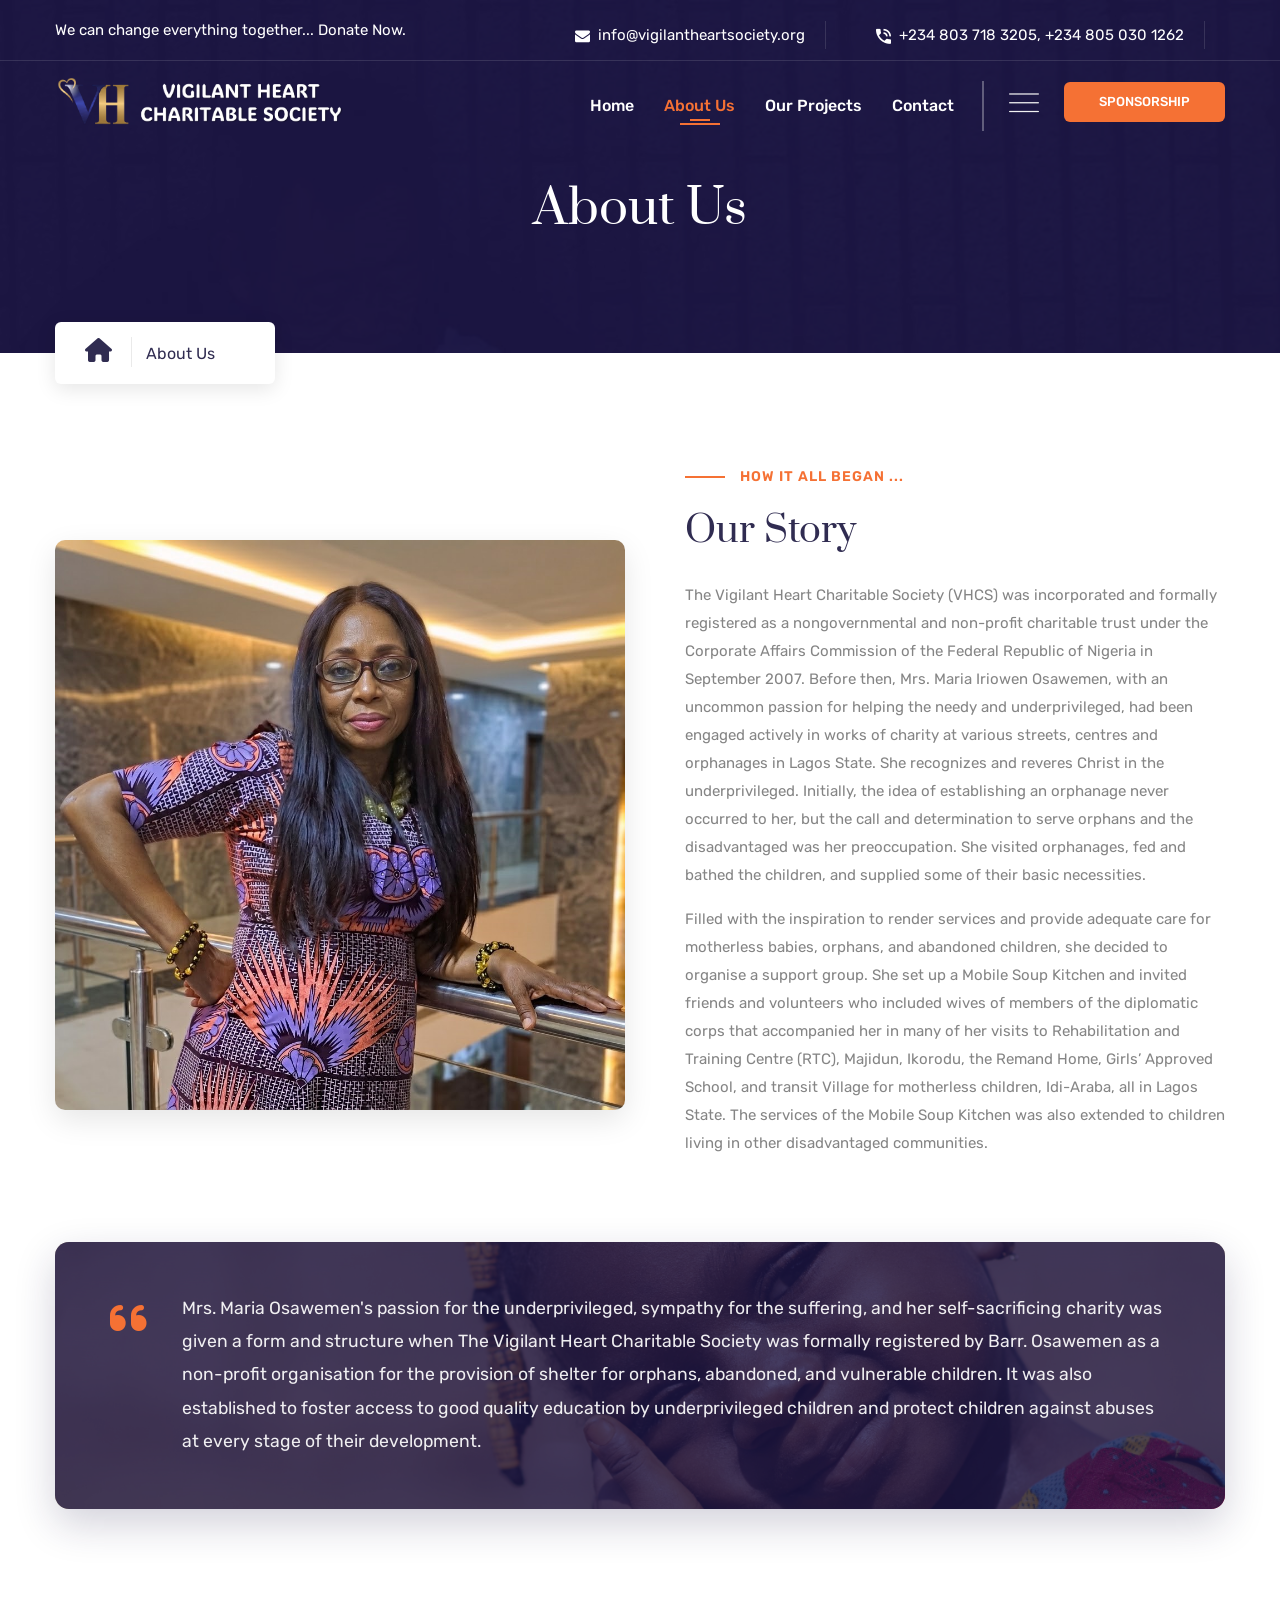
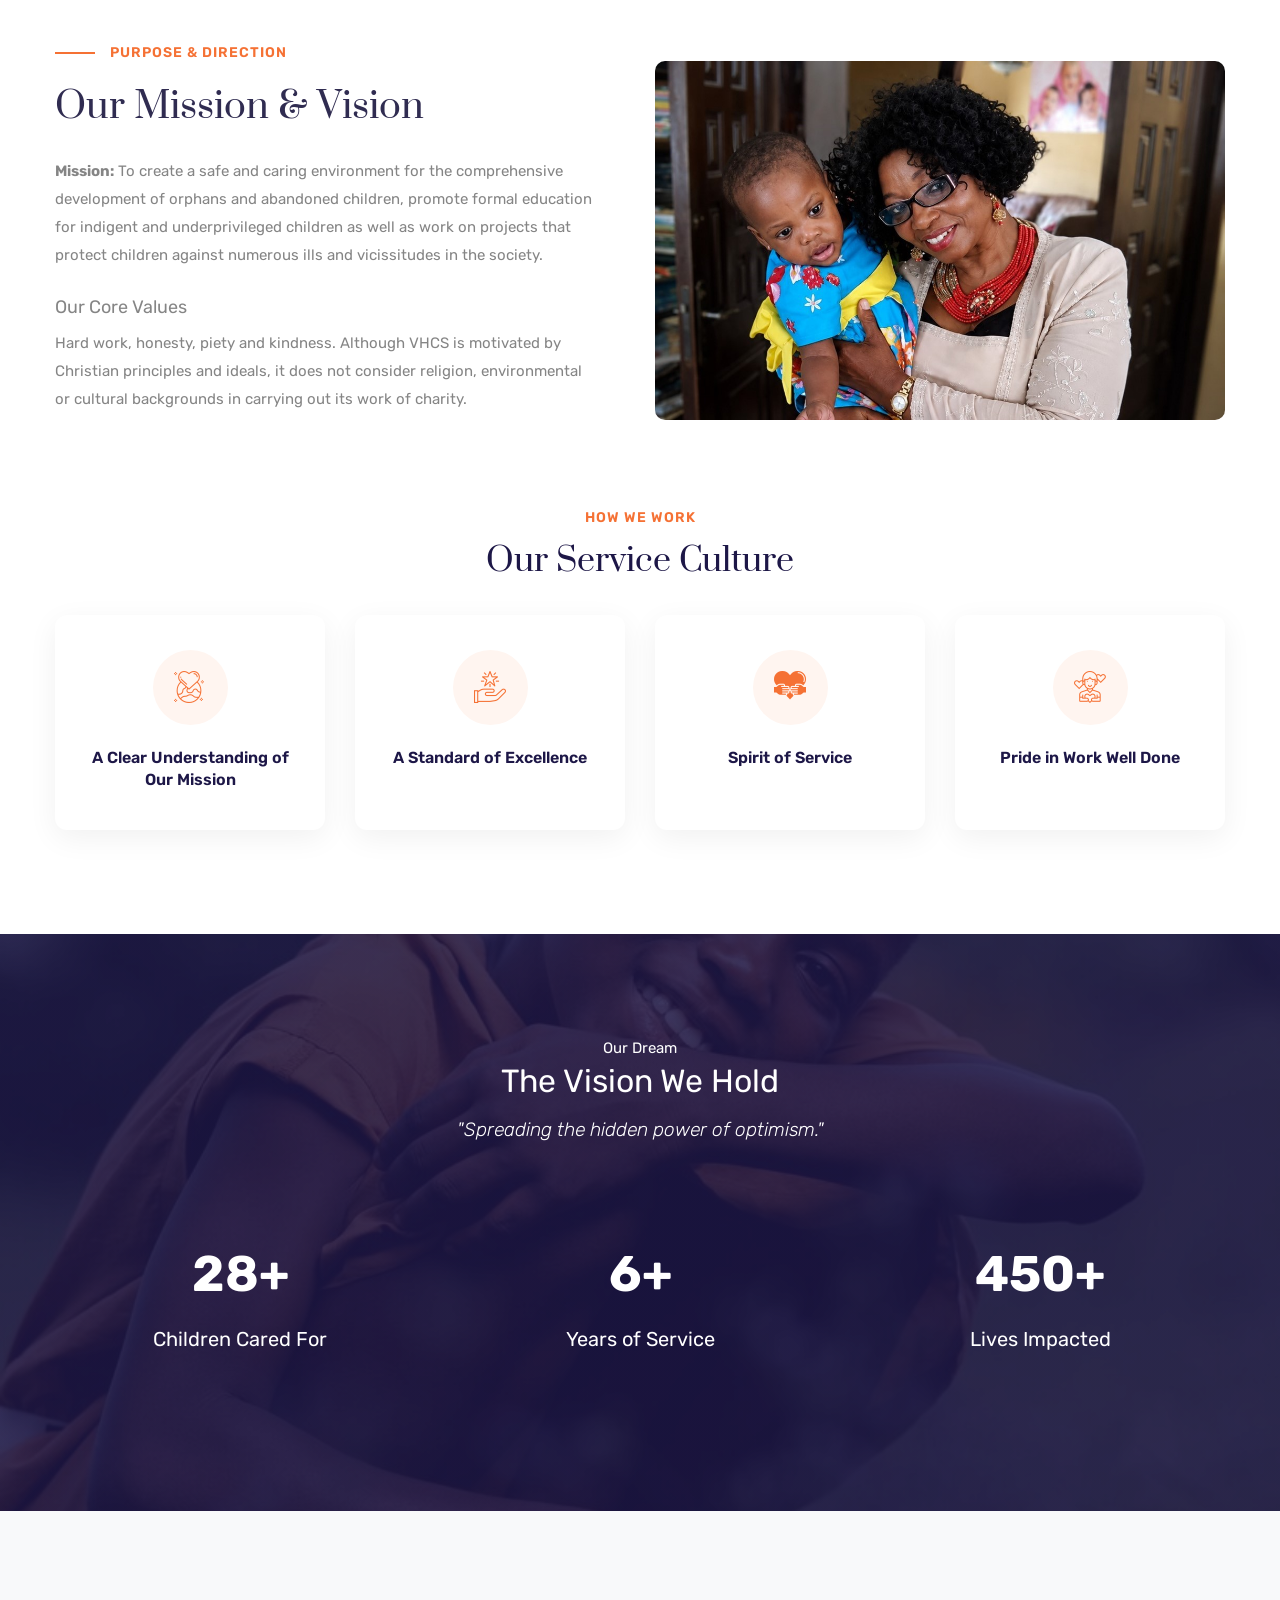
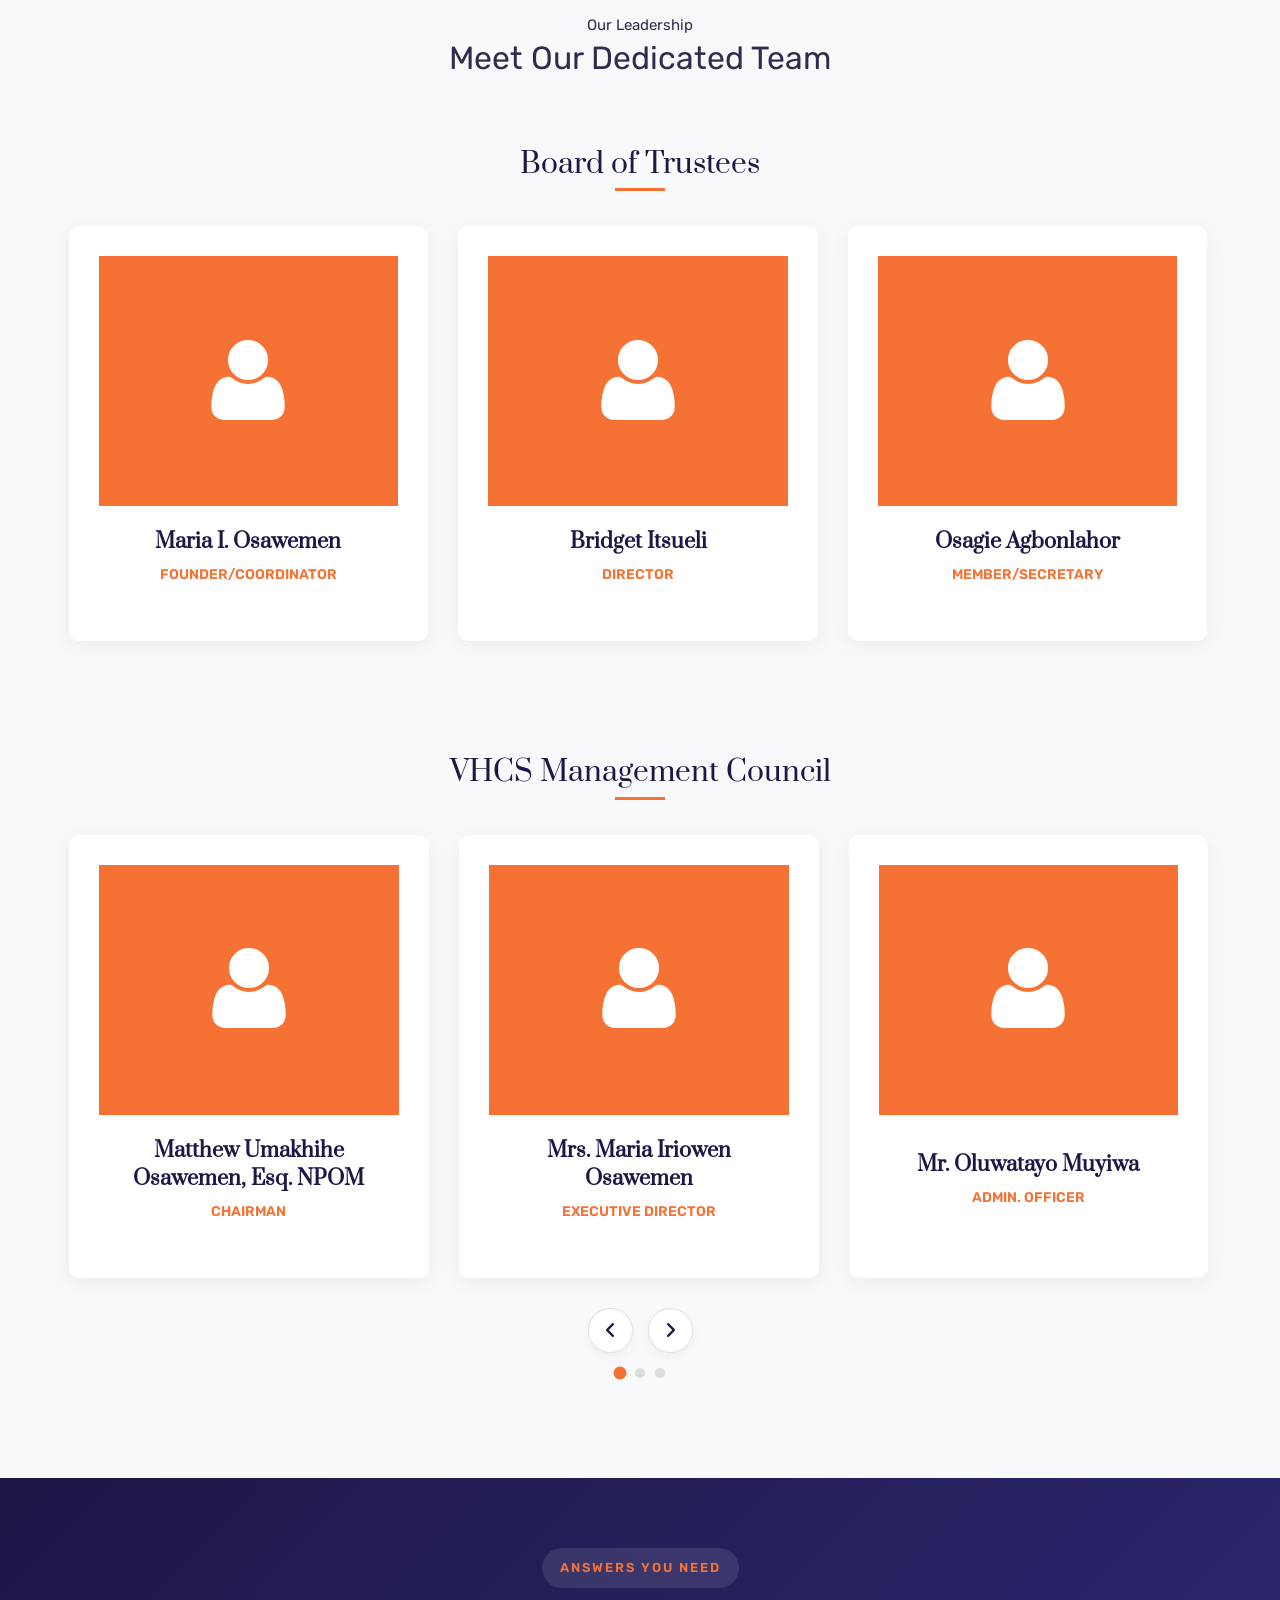
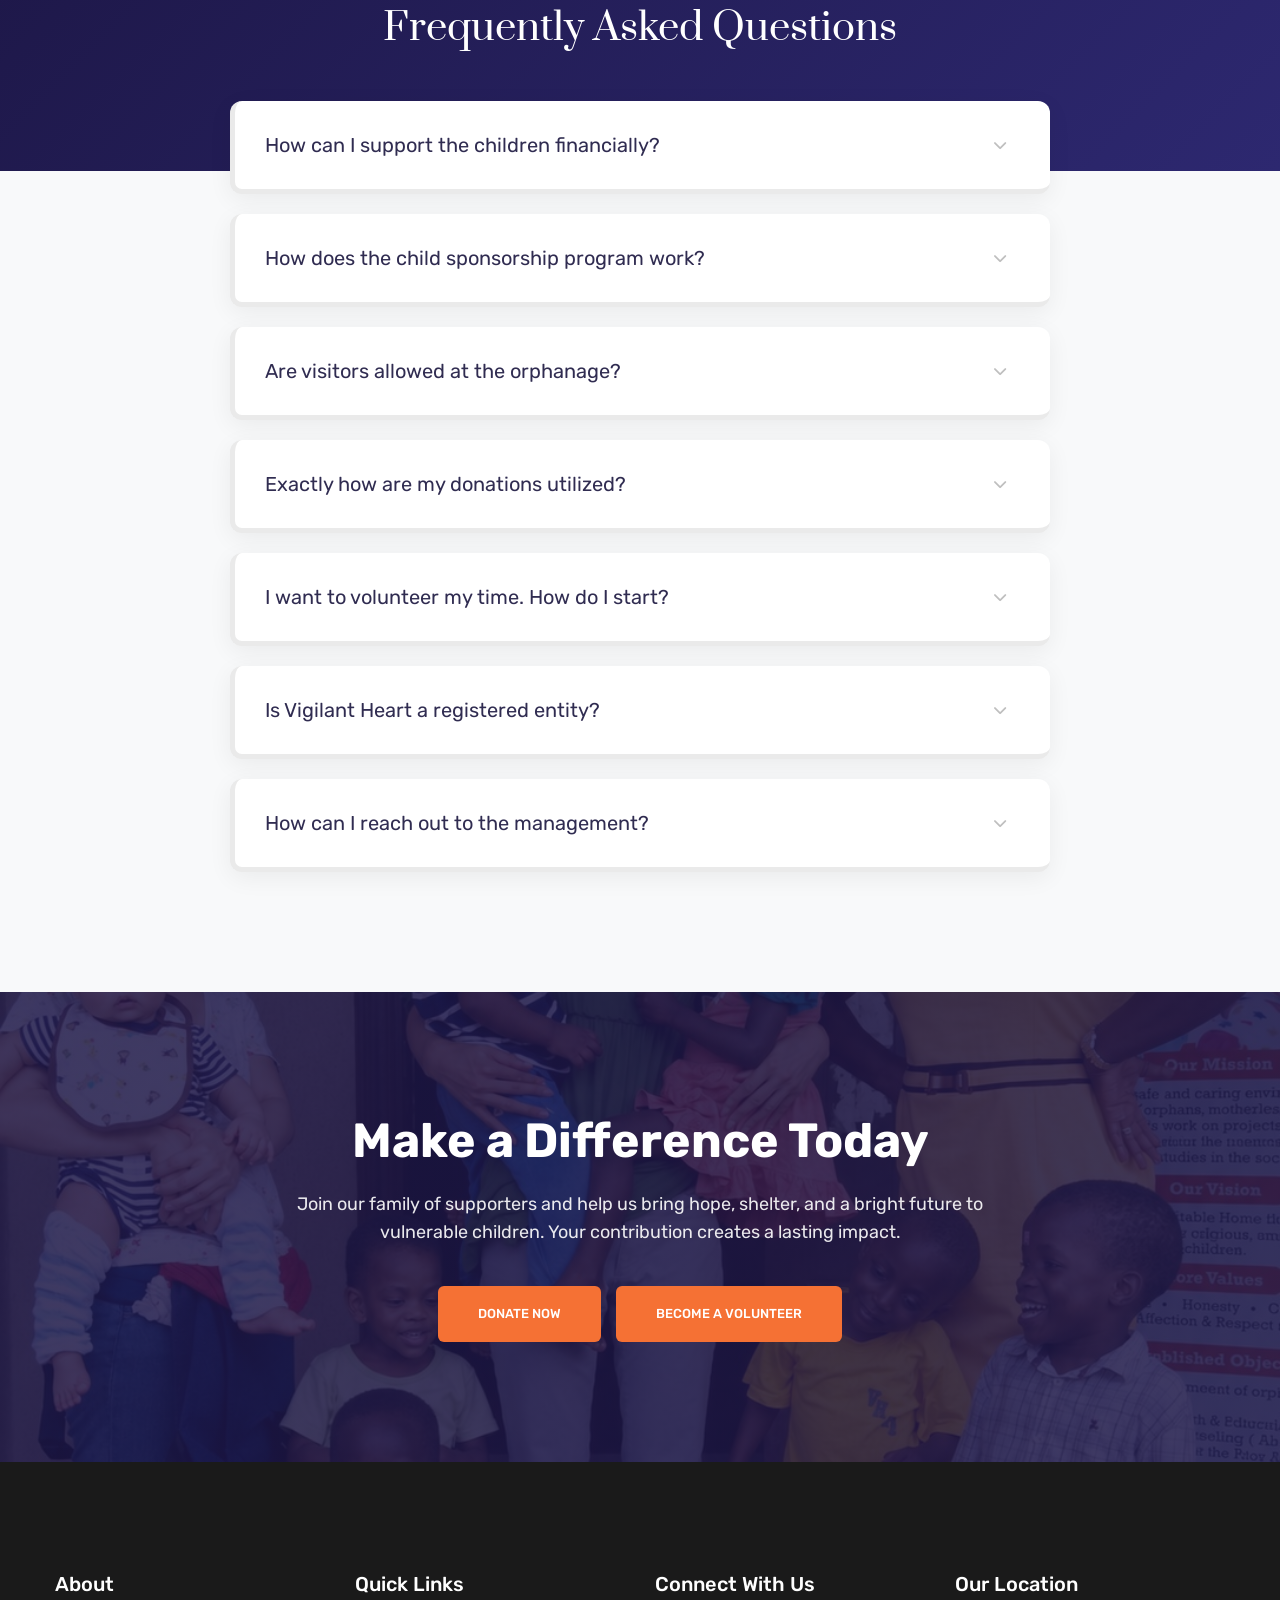
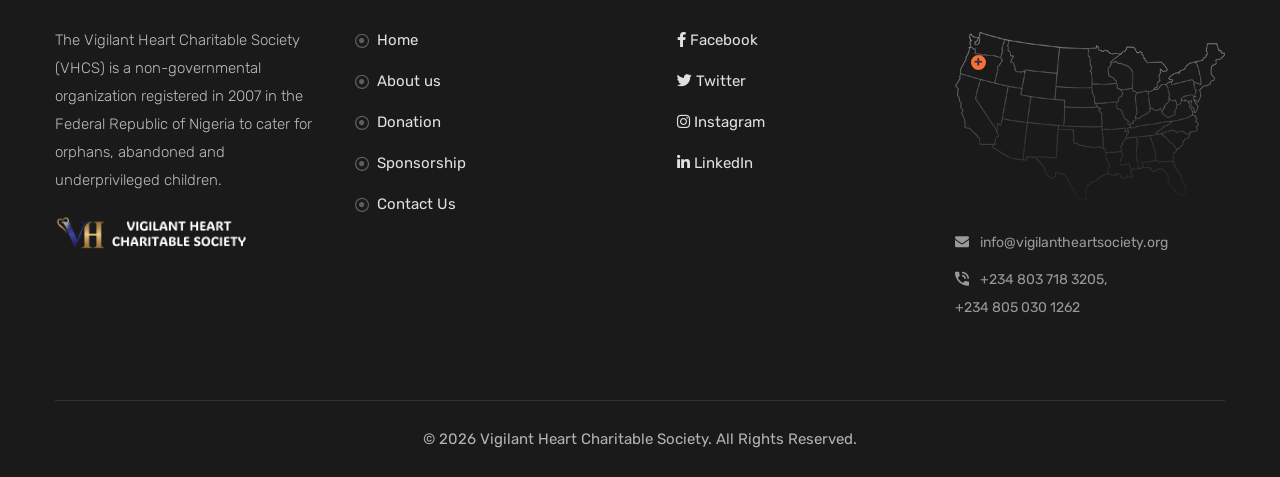
==== commit f4ee83bf: "Refactor code structure for improved readability and maintainability" ====
--- a/about.html
+++ b/about.html
@@ -100,8 +100,8 @@
                                                 <li class="dropdown"><a href="projects.html">Our Projects</a>
                                                     <ul>
                                                         <li><a href="sponsor.html">Sponsor a Child</a></li>
-                                                        <li><a href="projects.html#child-welfare">Child Welfare Initiative</a></li>
-                                                        <li><a href="projects.html#crisis-pregnancy">Youth Crisis Pregnancy</a></li>
+                                                        <li><a href="child-welfare.html">VHCS Children's Home</a></li>
+                                                        <li><a href="crisis-pregnancy.html">Youth Crisis Pregnancy</a></li>
                                                         <li><a href="documents/urgent-needs-list.pdf" target="_blank">Urgent Needs</a></li>
                                                     </ul>
                                                 </li>
@@ -556,6 +556,29 @@
                     background: var(--theme-color-two) !important;
                     transform: scale(1.3);
                 }
+                /* Equal height cards for carousel */
+                .team-section-custom .owl-stage {
+                    display: flex;
+                    align-items: stretch;
+                }
+                .team-section-custom .owl-item {
+                    display: flex;
+                }
+                .team-section-custom .news-block-two {
+                    display: flex;
+                    width: 100%;
+                }
+                .team-section-custom .news-block-two .inner-box {
+                    display: flex;
+                    flex-direction: column;
+                    width: 100%;
+                }
+                .team-section-custom .news-block-two .lower-content {
+                    flex-grow: 1;
+                    display: flex;
+                    flex-direction: column;
+                    justify-content: center;
+                }
             </style>
             <div class="auto-container">
                 <div class="sec-title text-center" style="margin-bottom: 30px;">
@@ -629,10 +652,11 @@
                     </div>
                 </div>
 
-                <!-- Management Council -->
-                <div class="row mt-5">
+                
+                <!-- VHCS Management Council -->
+                <div class="row" style="margin-top: 60px;">
                     <div class="col-12 text-center">
-                        <h3 class="group-title">Management Council</h3>
+                        <h3 class="group-title">VHCS Management Council</h3>
                     </div>
                 </div>
                 <div class="three-item-carousel owl-carousel owl-theme">
@@ -640,17 +664,12 @@
                     <div class="news-block-two" style="margin-bottom: 0;">
                         <div class="inner-box" style="border-radius: 10px; overflow: hidden; box-shadow: 0 5px 20px rgba(0,0,0,0.06); background: #fff; margin: 15px;">
                             <div class="image">
-                                <!-- 
-                                IMPORTANT: To use a real photo, uncomment the <img> tag below 
-                                and delete the <div class="team-placeholder-img"> block.
-                                -->
-                                <!-- <img src="images/resource/team-1.jpg" alt="Team Member" style="height: 250px; width: 100%; object-fit: cover;"> -->
                                 <div class="team-placeholder-img">
                                     <span class="flaticon-user" style="font-size: 80px; color: #fff;"></span>
                                 </div>
                             </div>
                             <div class="lower-content" style="padding: 22px 20px; text-align: center;">
-                                <h4 style="font-size: 20px; line-height: 1.4; font-weight: 700; margin-bottom: 5px; font-family: 'Prata', serif; color: #1d1747;">Matthew U. Osawemen</h4>
+                                <h4 style="font-size: 20px; line-height: 1.4; font-weight: 700; margin-bottom: 5px; font-family: 'Prata', serif; color: #1d1747;">Matthew Umakhihe Osawemen, Esq. NPOM</h4>
                                 <div class="designation" style="color: var(--theme-color-two); font-size: 14px; font-weight: 600; text-transform: uppercase;">Chairman</div>
                             </div>
                         </div>
@@ -659,18 +678,13 @@
                     <div class="news-block-two" style="margin-bottom: 0;">
                         <div class="inner-box" style="border-radius: 10px; overflow: hidden; box-shadow: 0 5px 20px rgba(0,0,0,0.06); background: #fff; margin: 15px;">
                             <div class="image">
-                                <!-- 
-                                IMPORTANT: To use a real photo, uncomment the <img> tag below 
-                                and delete the <div class="team-placeholder-img"> block.
-                                -->
-                                <!-- <img src="images/resource/team-1.jpg" alt="Team Member" style="height: 250px; width: 100%; object-fit: cover;"> -->
                                 <div class="team-placeholder-img">
                                     <span class="flaticon-user" style="font-size: 80px; color: #fff;"></span>
                                 </div>
                             </div>
                             <div class="lower-content" style="padding: 22px 20px; text-align: center;">
-                                <h4 style="font-size: 20px; line-height: 1.4; font-weight: 700; margin-bottom: 5px; font-family: 'Prata', serif; color: #1d1747;">Maria I. Osawemen</h4>
-                                <div class="designation" style="color: var(--theme-color-two); font-size: 14px; font-weight: 600; text-transform: uppercase;">Founder/Coordinator</div>
+                                <h4 style="font-size: 20px; line-height: 1.4; font-weight: 700; margin-bottom: 5px; font-family: 'Prata', serif; color: #1d1747;">Mrs. Maria Iriowen Osawemen</h4>
+                                <div class="designation" style="color: var(--theme-color-two); font-size: 14px; font-weight: 600; text-transform: uppercase;">Executive Director</div>
                             </div>
                         </div>
                     </div>
@@ -678,18 +692,13 @@
                     <div class="news-block-two" style="margin-bottom: 0;">
                         <div class="inner-box" style="border-radius: 10px; overflow: hidden; box-shadow: 0 5px 20px rgba(0,0,0,0.06); background: #fff; margin: 15px;">
                             <div class="image">
-                                <!-- 
-                                IMPORTANT: To use a real photo, uncomment the <img> tag below 
-                                and delete the <div class="team-placeholder-img"> block.
-                                -->
-                                <!-- <img src="images/resource/team-1.jpg" alt="Team Member" style="height: 250px; width: 100%; object-fit: cover;"> -->
                                 <div class="team-placeholder-img">
                                     <span class="flaticon-user" style="font-size: 80px; color: #fff;"></span>
                                 </div>
                             </div>
                             <div class="lower-content" style="padding: 22px 20px; text-align: center;">
-                                <h4 style="font-size: 20px; line-height: 1.4; font-weight: 700; margin-bottom: 5px; font-family: 'Prata', serif; color: #1d1747;">Izekeo Adegoke</h4>
-                                <div class="designation" style="color: var(--theme-color-two); font-size: 14px; font-weight: 600; text-transform: uppercase;">Secretary</div>
+                                <h4 style="font-size: 20px; line-height: 1.4; font-weight: 700; margin-bottom: 5px; font-family: 'Prata', serif; color: #1d1747;">Mr. Oluwatayo Muyiwa</h4>
+                                <div class="designation" style="color: var(--theme-color-two); font-size: 14px; font-weight: 600; text-transform: uppercase;">Admin. Officer</div>
                             </div>
                         </div>
                     </div>
@@ -697,18 +706,13 @@
                     <div class="news-block-two" style="margin-bottom: 0;">
                         <div class="inner-box" style="border-radius: 10px; overflow: hidden; box-shadow: 0 5px 20px rgba(0,0,0,0.06); background: #fff; margin: 15px;">
                             <div class="image">
-                                <!-- 
-                                IMPORTANT: To use a real photo, uncomment the <img> tag below 
-                                and delete the <div class="team-placeholder-img"> block.
-                                -->
-                                <!-- <img src="images/resource/team-1.jpg" alt="Team Member" style="height: 250px; width: 100%; object-fit: cover;"> -->
                                 <div class="team-placeholder-img">
                                     <span class="flaticon-user" style="font-size: 80px; color: #fff;"></span>
                                 </div>
                             </div>
                             <div class="lower-content" style="padding: 22px 20px; text-align: center;">
-                                <h4 style="font-size: 20px; line-height: 1.4; font-weight: 700; margin-bottom: 5px; font-family: 'Prata', serif; color: #1d1747;">Nkechi Osawemen</h4>
-                                <div class="designation" style="color: var(--theme-color-two); font-size: 14px; font-weight: 600; text-transform: uppercase;">Member</div>
+                                <h4 style="font-size: 20px; line-height: 1.4; font-weight: 700; margin-bottom: 5px; font-family: 'Prata', serif; color: #1d1747;">Mrs. Izekeo Adegoke</h4>
+                                <div class="designation" style="color: var(--theme-color-two); font-size: 14px; font-weight: 600; text-transform: uppercase;">Welfare Officer</div>
                             </div>
                         </div>
                     </div>
@@ -716,18 +720,13 @@
                     <div class="news-block-two" style="margin-bottom: 0;">
                         <div class="inner-box" style="border-radius: 10px; overflow: hidden; box-shadow: 0 5px 20px rgba(0,0,0,0.06); background: #fff; margin: 15px;">
                             <div class="image">
-                                <!-- 
-                                IMPORTANT: To use a real photo, uncomment the <img> tag below 
-                                and delete the <div class="team-placeholder-img"> block.
-                                -->
-                                <!-- <img src="images/resource/team-1.jpg" alt="Team Member" style="height: 250px; width: 100%; object-fit: cover;"> -->
                                 <div class="team-placeholder-img">
                                     <span class="flaticon-user" style="font-size: 80px; color: #fff;"></span>
                                 </div>
                             </div>
                             <div class="lower-content" style="padding: 22px 20px; text-align: center;">
-                                <h4 style="font-size: 20px; line-height: 1.4; font-weight: 700; margin-bottom: 5px; font-family: 'Prata', serif; color: #1d1747;">Oluwaseun Adegoke</h4>
-                                <div class="designation" style="color: var(--theme-color-two); font-size: 14px; font-weight: 600; text-transform: uppercase;">Member</div>
+                                <h4 style="font-size: 20px; line-height: 1.4; font-weight: 700; margin-bottom: 5px; font-family: 'Prata', serif; color: #1d1747;">Mr. Iraoya Osawemen</h4>
+                                <div class="designation" style="color: var(--theme-color-two); font-size: 14px; font-weight: 600; text-transform: uppercase;">Social worker</div>
                             </div>
                         </div>
                     </div>
@@ -740,7 +739,35 @@
                                 </div>
                             </div>
                             <div class="lower-content" style="padding: 22px 20px; text-align: center;">
-                                <h4 style="font-size: 20px; line-height: 1.4; font-weight: 700; margin-bottom: 5px; font-family: 'Prata', serif; color: #1d1747;">Obozokhai Osawemen</h4>
+                                <h4 style="font-size: 20px; line-height: 1.4; font-weight: 700; margin-bottom: 5px; font-family: 'Prata', serif; color: #1d1747;">Arinze Nwafor</h4>
+                                <div class="designation" style="color: var(--theme-color-two); font-size: 14px; font-weight: 600; text-transform: uppercase;">Member</div>
+                            </div>
+                        </div>
+                    </div>
+                    <!-- Card 7 -->
+                    <div class="news-block-two" style="margin-bottom: 0;">
+                        <div class="inner-box" style="border-radius: 10px; overflow: hidden; box-shadow: 0 5px 20px rgba(0,0,0,0.06); background: #fff; margin: 15px;">
+                            <div class="image">
+                                <div class="team-placeholder-img">
+                                    <span class="flaticon-user" style="font-size: 80px; color: #fff;"></span>
+                                </div>
+                            </div>
+                            <div class="lower-content" style="padding: 22px 20px; text-align: center;">
+                                <h4 style="font-size: 20px; line-height: 1.4; font-weight: 700; margin-bottom: 5px; font-family: 'Prata', serif; color: #1d1747;">Eromonsei Osamemen</h4>
+                                <div class="designation" style="color: var(--theme-color-two); font-size: 14px; font-weight: 600; text-transform: uppercase;">Member</div>
+                            </div>
+                        </div>
+                    </div>
+                    <!-- Card 8 -->
+                    <div class="news-block-two" style="margin-bottom: 0;">
+                        <div class="inner-box" style="border-radius: 10px; overflow: hidden; box-shadow: 0 5px 20px rgba(0,0,0,0.06); background: #fff; margin: 15px;">
+                            <div class="image">
+                                <div class="team-placeholder-img">
+                                    <span class="flaticon-user" style="font-size: 80px; color: #fff;"></span>
+                                </div>
+                            </div>
+                            <div class="lower-content" style="padding: 22px 20px; text-align: center;">
+                                <h4 style="font-size: 20px; line-height: 1.4; font-weight: 700; margin-bottom: 5px; font-family: 'Prata', serif; color: #1d1747;">Ohiwei Osawemen</h4>
                                 <div class="designation" style="color: var(--theme-color-two); font-size: 14px; font-weight: 600; text-transform: uppercase;">Member</div>
                             </div>
                         </div>
@@ -954,8 +981,6 @@
                 </div>
             </div>
         </section>
-            </div>
-        </section>
 
         <!-- CTA Section -->
         <section class="vhcs-cta-section" style="background: linear-gradient(rgba(29, 23, 71, 0.85), rgba(29, 23, 71, 0.85)), url(images/resource/image-14.jpg) center/cover; padding: 120px 0;">
@@ -1207,6 +1232,140 @@
         </div>
 
     </div>
+<!-- Home Flyer Popup -->
+        <style>
+            .flyer-popup {
+                position: fixed;
+                top: 0;
+                left: 0;
+                width: 100%;
+                height: 100%;
+                z-index: 10000;
+                display: flex;
+                align-items: center;
+                justify-content: center;
+                padding: 20px;
+                opacity: 0;
+                visibility: hidden;
+                transition: opacity .45s ease, visibility .45s ease;
+            }
+            .flyer-popup.flyer-popup-open {
+                opacity: 1;
+                visibility: visible;
+            }
+            .flyer-popup-overlay {
+                position: absolute;
+                top: 0;
+                left: 0;
+                right: 0;
+                bottom: 0;
+                background: rgba(20, 17, 40, 0.82);
+                -webkit-backdrop-filter: blur(3px);
+                backdrop-filter: blur(3px);
+            }
+            .flyer-popup-content {
+                position: relative;
+                max-width: 90vw;
+                max-height: 90vh;
+                display: flex;
+                align-items: center;
+                justify-content: center;
+                transform: scale(0.92);
+                transition: transform .45s ease;
+            }
+            .flyer-popup.flyer-popup-open .flyer-popup-content {
+                transform: scale(1);
+            }
+            .flyer-popup-content img {
+                max-width: 90vw;
+                max-height: 90vh;
+                width: auto;
+                height: auto;
+                object-fit: contain;
+                display: block;
+                box-shadow: 0 25px 60px rgba(0, 0, 0, 0.5);
+            }
+            .flyer-popup-close {
+                position: absolute;
+                top: 14px;
+                right: 14px;
+                z-index: 2;
+                width: 42px;
+                height: 42px;
+                display: flex;
+                align-items: center;
+                justify-content: center;
+                border-radius: 50%;
+                background: #ffffff;
+                color: #302c51;
+                border: none;
+                font-size: 18px;
+                cursor: pointer;
+                box-shadow: 0 8px 20px rgba(0, 0, 0, 0.25);
+                transition: all .3s ease;
+            }
+            .flyer-popup-close:hover {
+                background: #f57134;
+                color: #ffffff;
+                transform: rotate(90deg);
+            }
+            .flyer-actions {
+                position: absolute;
+                top: 22px;
+                right: 22px;
+                display: flex;
+                gap: 18px;
+                z-index: 3;
+            }
+            .flyer-action-link {
+                background: none;
+                border: none;
+                padding: 0;
+                font-size: 15px;
+                font-weight: 500;
+                font-family: 'Rubik', sans-serif;
+                color: rgba(255, 255, 255, 0.92);
+                text-decoration: none;
+                cursor: pointer;
+                transition: color .25s ease;
+                text-shadow: 0 1px 3px rgba(0, 0, 0, 0.55);
+            }
+            .flyer-action-link:hover,
+            .flyer-action-link:focus {
+                color: #f57134;
+            }
+            @media (max-width: 575px) {
+                .flyer-popup {
+                    padding: 10px;
+                }
+                .flyer-popup-content,
+                .flyer-popup-content img {
+                    max-height: 85vh;
+                }
+                .flyer-actions {
+                    top: 14px;
+                    right: 14px;
+                    gap: 12px;
+                }
+                .flyer-action-link {
+                    font-size: 13px;
+                }
+            }
+        </style>
+        <div id="flyer-popup" class="flyer-popup" role="dialog" aria-modal="true" aria-label="Welcome to Vigilant Heart Charitable Society">
+            <div class="flyer-popup-overlay"></div>
+            <div class="flyer-actions">
+                <a class="flyer-action-link" href="images/home-flyer.jpg" download="VHCS-Flyer.jpg" id="flyer-download">Download Flyer</a>
+                <button type="button" class="flyer-action-link" id="flyer-share">Share Flyer</button>
+            </div>
+            <div class="flyer-popup-content">
+                <button type="button" class="flyer-popup-close" aria-label="Close"><span class="fa fa-times"></span></button>
+                <a href="index.html" aria-label="View VHCS home flyer">
+                    <img src="images/home-flyer.jpg" alt="VHCS Home Flyer - Welcome to Vigilant Heart Charitable Society">
+                </a>
+            </div>
+        </div>
+
     <!--End pagewrapper-->
 
 
@@ -2497,6 +2656,93 @@
         });
     </script>
 
-</body>
-
-</html>+    <script>
+        (function() {
+            var popup = document.getElementById('flyer-popup');
+            if (!popup) return;
+            var shown = false;
+
+            function show() {
+                if (shown) return;
+                shown = true;
+                popup.classList.add('flyer-popup-open');
+                document.body.style.overflow = 'hidden';
+            }
+
+            function hide() {
+                popup.classList.remove('flyer-popup-open');
+                document.body.style.overflow = '';
+            }
+            setTimeout(show, 7000);
+            var closeBtn = popup.querySelector('.flyer-popup-close');
+            var overlay = popup.querySelector('.flyer-popup-overlay');
+            var img = popup.querySelector('img');
+            var shareBtn = popup.querySelector('#flyer-share');
+            var downloadLink = popup.querySelector('#flyer-download');
+            if (closeBtn) closeBtn.addEventListener('click', hide);
+            if (overlay) overlay.addEventListener('click', hide);
+            if (img) img.addEventListener('error', hide);
+            document.addEventListener('keydown', function(e) {
+                if (e.key === 'Escape') hide();
+            });
+            if (shareBtn) {
+                shareBtn.addEventListener('click', function(e) {
+                    e.preventDefault();
+                    if (navigator.share) {
+                        navigator.share({
+                            title: 'Vigilant Heart Charitable Society',
+                            text: 'Vigilant Heart Charitable Society (VHCS) - Help us bring hope to vulnerable children.',
+                            url: window.location.href
+                        }).catch(function() { fallbackShare(); });
+                    } else {
+                        fallbackShare();
+                    }
+                });
+            }
+            function fallbackShare() {
+                var dummy = document.createElement('textarea');
+                dummy.value = window.location.href;
+                document.body.appendChild(dummy);
+                dummy.select();
+                try { document.execCommand('copy'); } catch (err) {}
+                document.body.removeChild(dummy);
+                shareBtn.textContent = 'Link copied!';
+                setTimeout(function() { shareBtn.textContent = 'Share Flyer'; }, 2500);
+            }
+            if (downloadLink) {
+                downloadLink.addEventListener('click', function(e) {
+                    e.preventDefault();
+                    var href = downloadLink.getAttribute('href');
+                    function saveBlob(blob) {
+                        var url = URL.createObjectURL(blob);
+                        var a = document.createElement('a');
+                        a.href = url;
+                        a.download = 'VHCS-Flyer.jpg';
+                        document.body.appendChild(a);
+                        a.click();
+                        document.body.removeChild(a);
+                        setTimeout(function() { URL.revokeObjectURL(url); }, 1000);
+                    }
+                    try {
+                        var xhr = new XMLHttpRequest();
+                        xhr.open('GET', href, true);
+                        xhr.responseType = 'blob';
+                        xhr.onload = function() {
+                            if (xhr.status === 200 || xhr.status === 0) {
+                                saveBlob(xhr.response);
+                            } else {
+                                window.location.href = href;
+                            }
+                        };
+                        xhr.onerror = function() { window.location.href = href; };
+                        xhr.send();
+                    } catch (err) {
+                        window.location.href = href;
+                    }
+                });
+            }
+        })();
+    </script>
+
+
+</body></html>
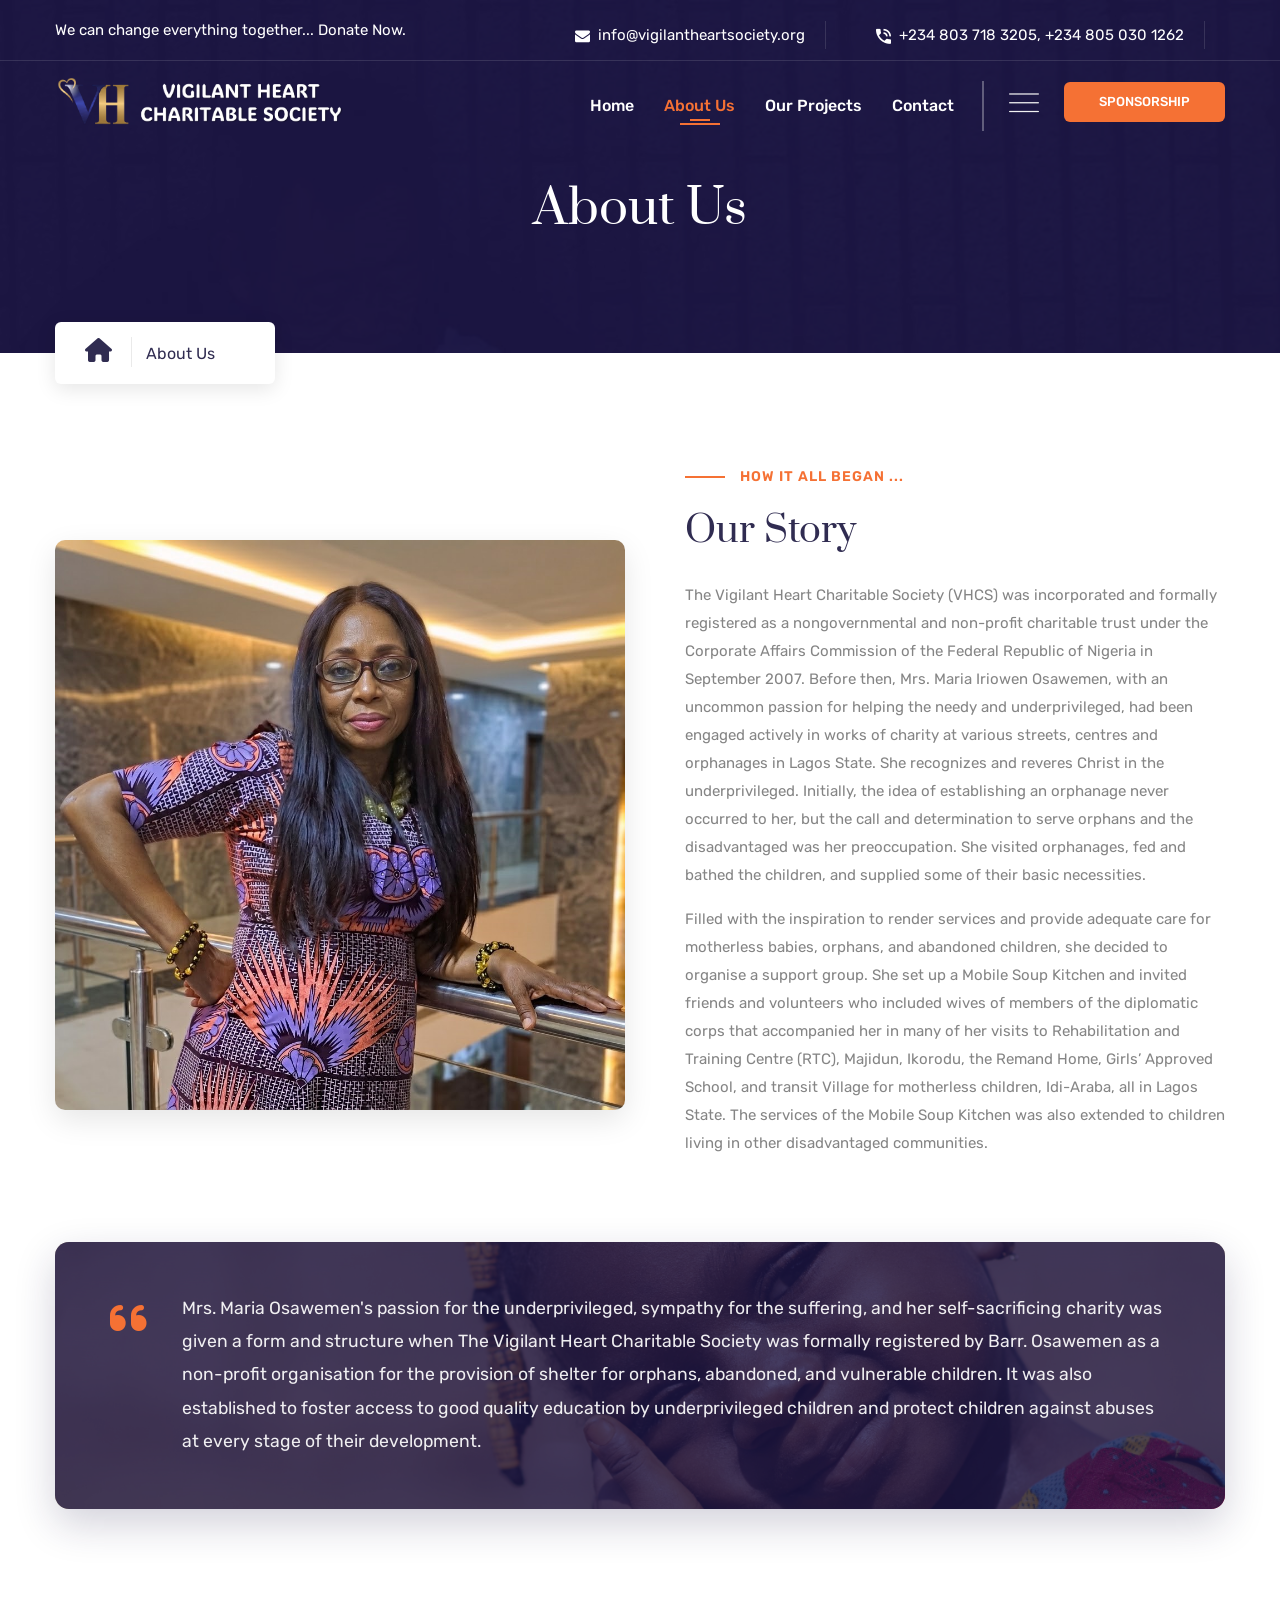
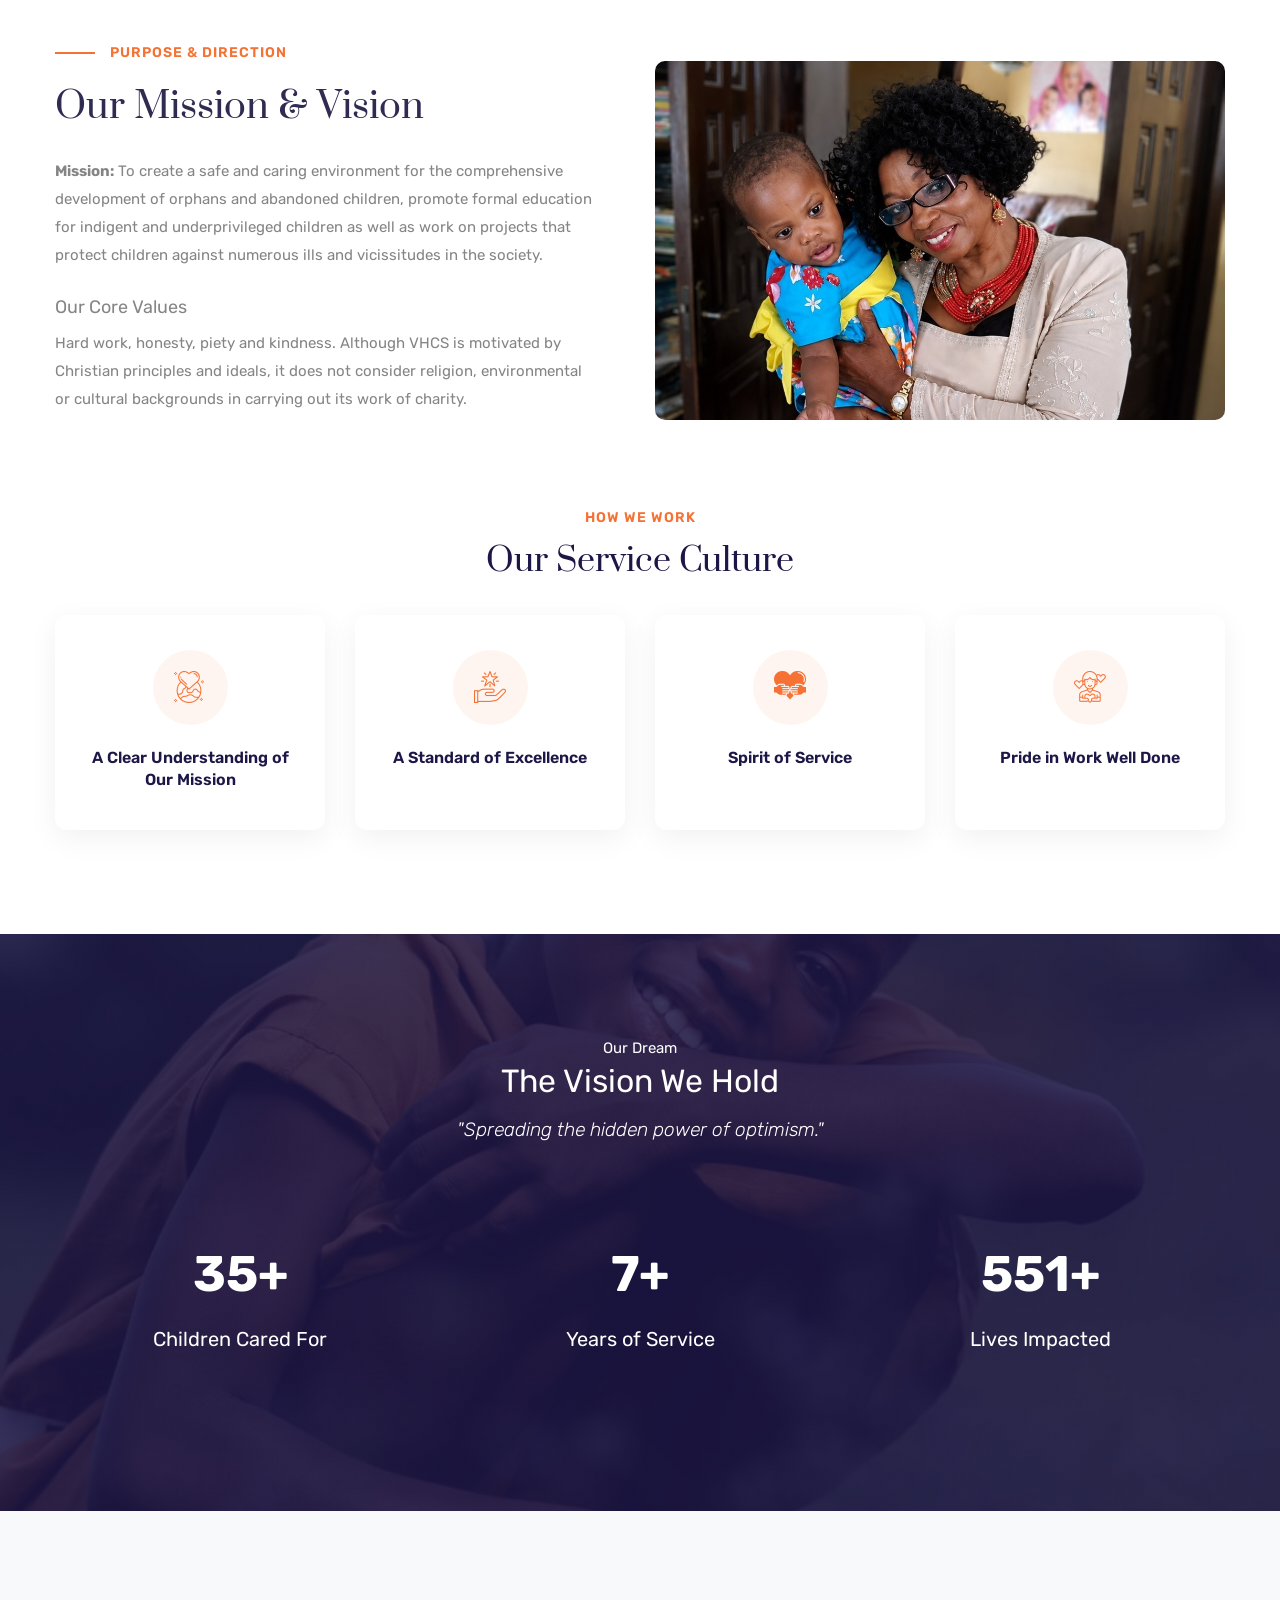
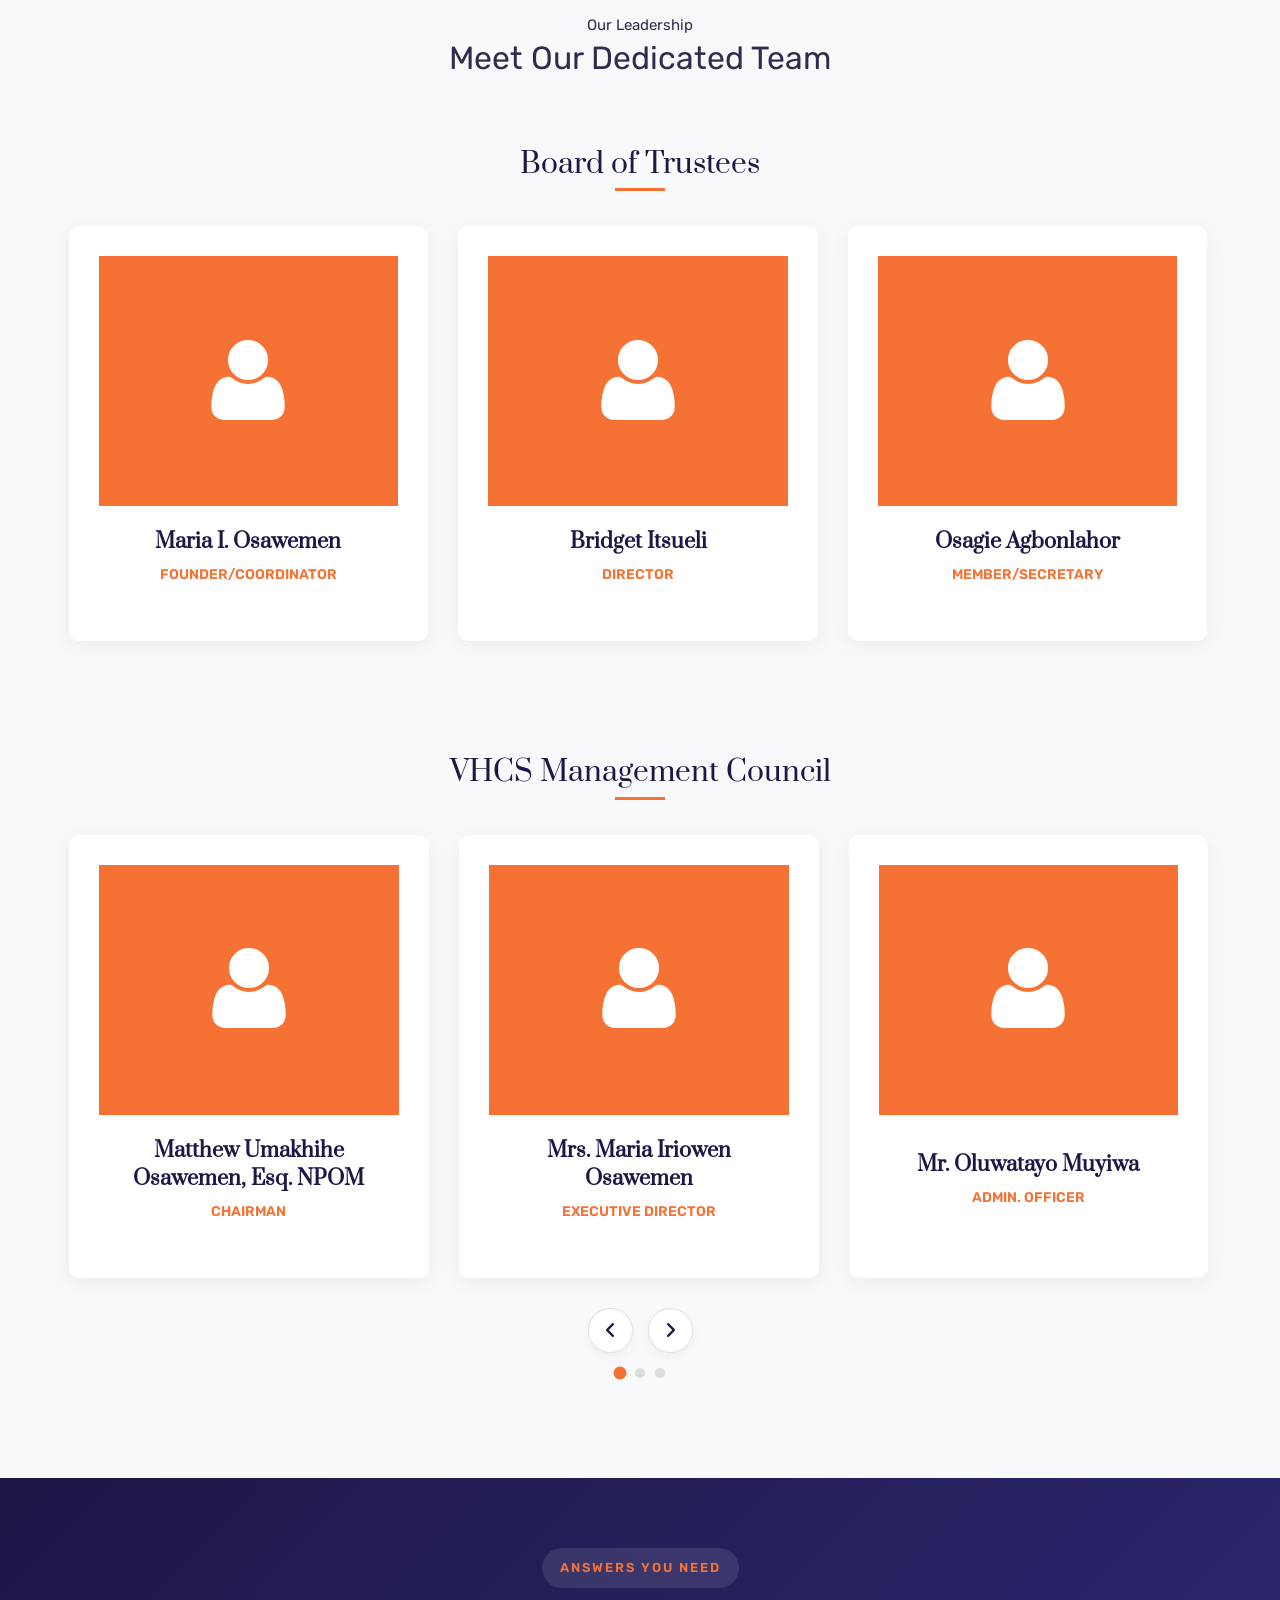
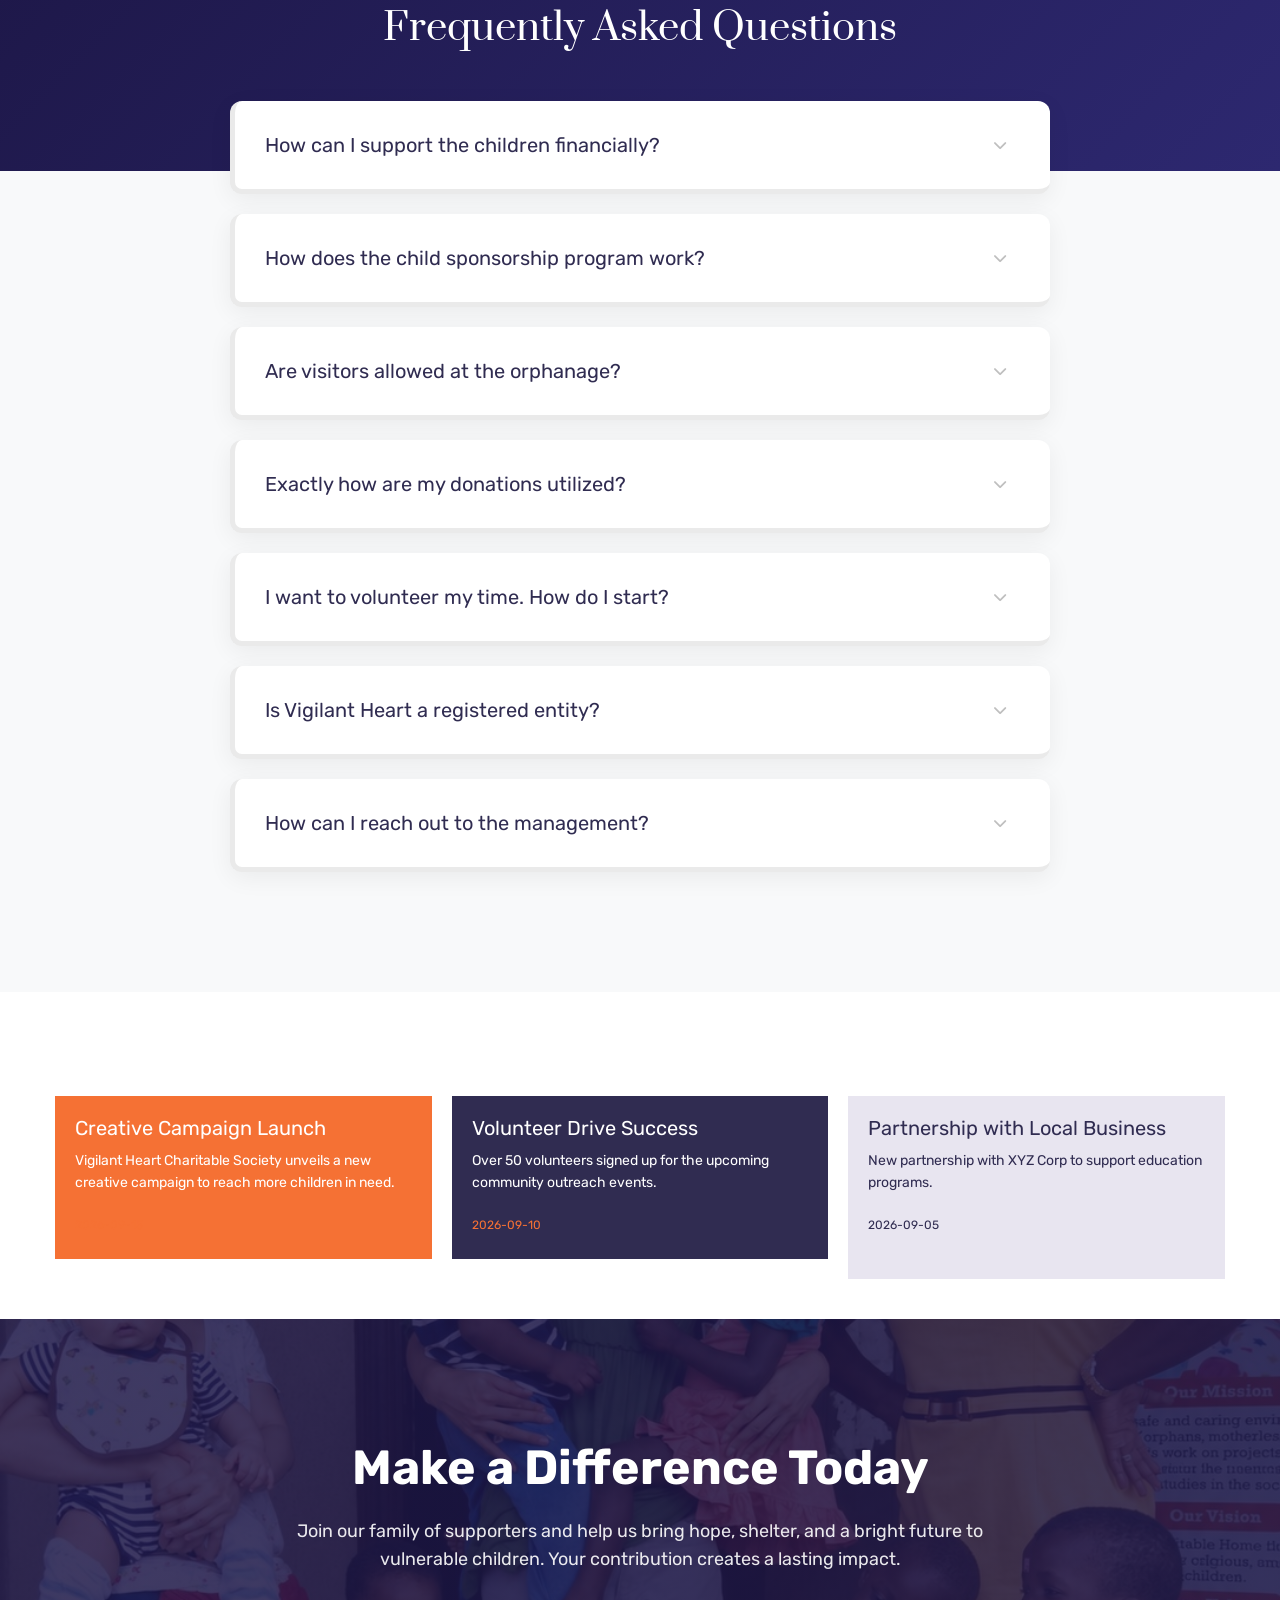
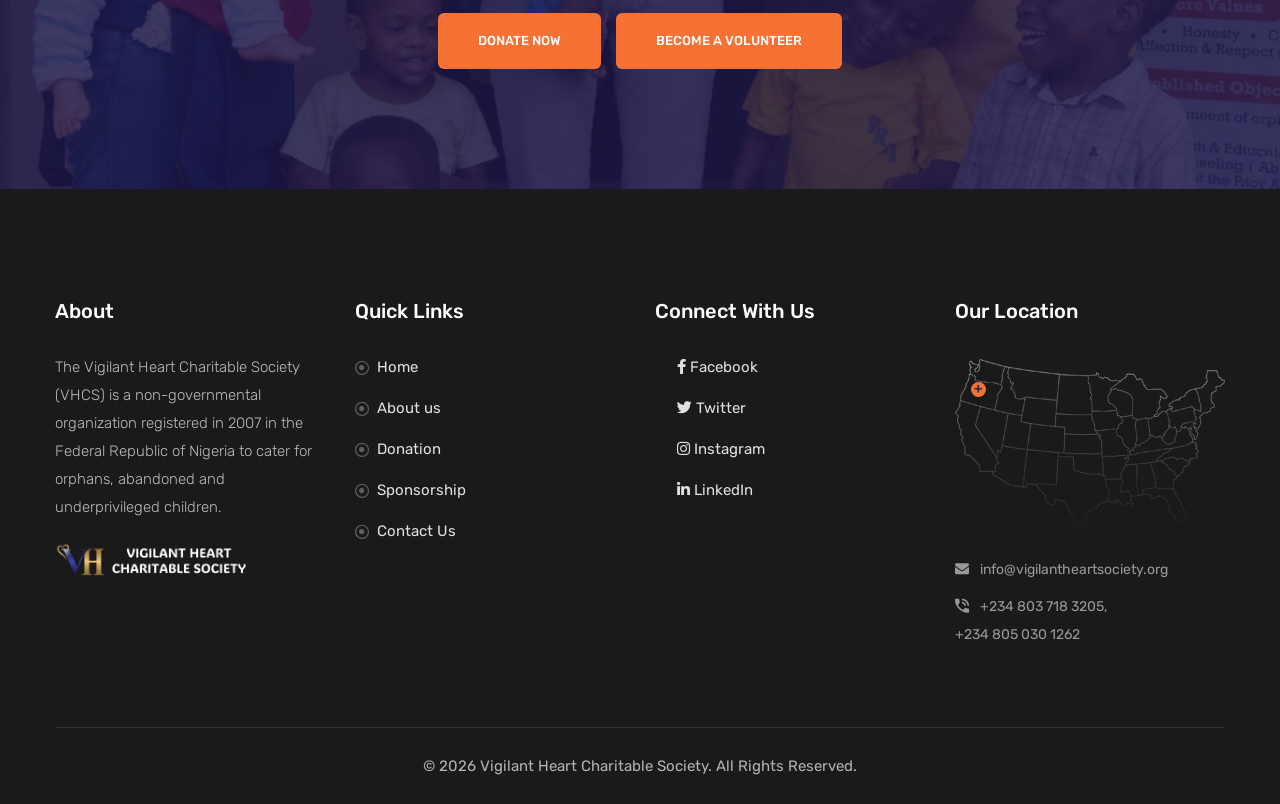
==== commit 94212f3a: "Add Latest News & Updates section to about page and create custom styles" ====
--- a/about.html
+++ b/about.html
@@ -983,6 +983,30 @@
         </section>
 
         <!-- CTA Section -->
+<section class="news-section" style="padding: 40px 0;">
+    <div class="auto-container">
+        <h2 style="color: #fff; font-size: 36px; font-weight: 700; margin-bottom: 20px;">Latest News & Updates</h2>
+        <div class="news-grid" style="display: grid; grid-template-columns: repeat(auto-fit, minmax(250px, 1fr)); gap: 20px;">
+            <div class="news-card" style="background: var(--theme-color-two); color: #fff; padding: 20px; margin-bottom: 20px;">
+                <h3 style="font-size: 20px; margin-bottom: 10px;">Creative Campaign Launch</h3>
+                <p style="font-size: 14px; line-height: 1.6;">Vigilant Heart Charitable Society unveils a new creative campaign to reach more children in need.</p>
+                <span style="font-size: 12px; color: #f57134;">2026-09-15</span>
+            </div>
+            <div class="news-card" style="background: #302c51; color: #fff; padding: 20px; margin-bottom: 20px;">
+                <h3 style="font-size: 20px; margin-bottom: 10px;">Volunteer Drive Success</h3>
+                <p style="font-size: 14px; line-height: 1.6;">Over 50 volunteers signed up for the upcoming community outreach events.</p>
+                <span style="font-size: 12px; color: #f57134;">2026-09-10</span>
+            </div>
+            <div class="news-card" style="background: #e8e5f0; color: #302c51; padding: 20px;">
+                <h3 style="font-size: 20px; margin-bottom: 10px;">Partnership with Local Business</h3>
+                <p style="font-size: 14px; line-height: 1.6;">New partnership with XYZ Corp to support education programs.</p>
+                <span style="font-size: 12px;">2026-09-05</span>
+            </div>
+        </div>
+    </div>
+</section>
+
+<!-- CTA Section -->
         <section class="vhcs-cta-section" style="background: linear-gradient(rgba(29, 23, 71, 0.85), rgba(29, 23, 71, 0.85)), url(images/resource/image-14.jpg) center/cover; padding: 120px 0;">
             <div class="auto-container text-center">
                 <h2 style="color: #fff; font-size: 48px; font-weight: 700; margin-bottom: 20px;">Make a Difference Today</h2>
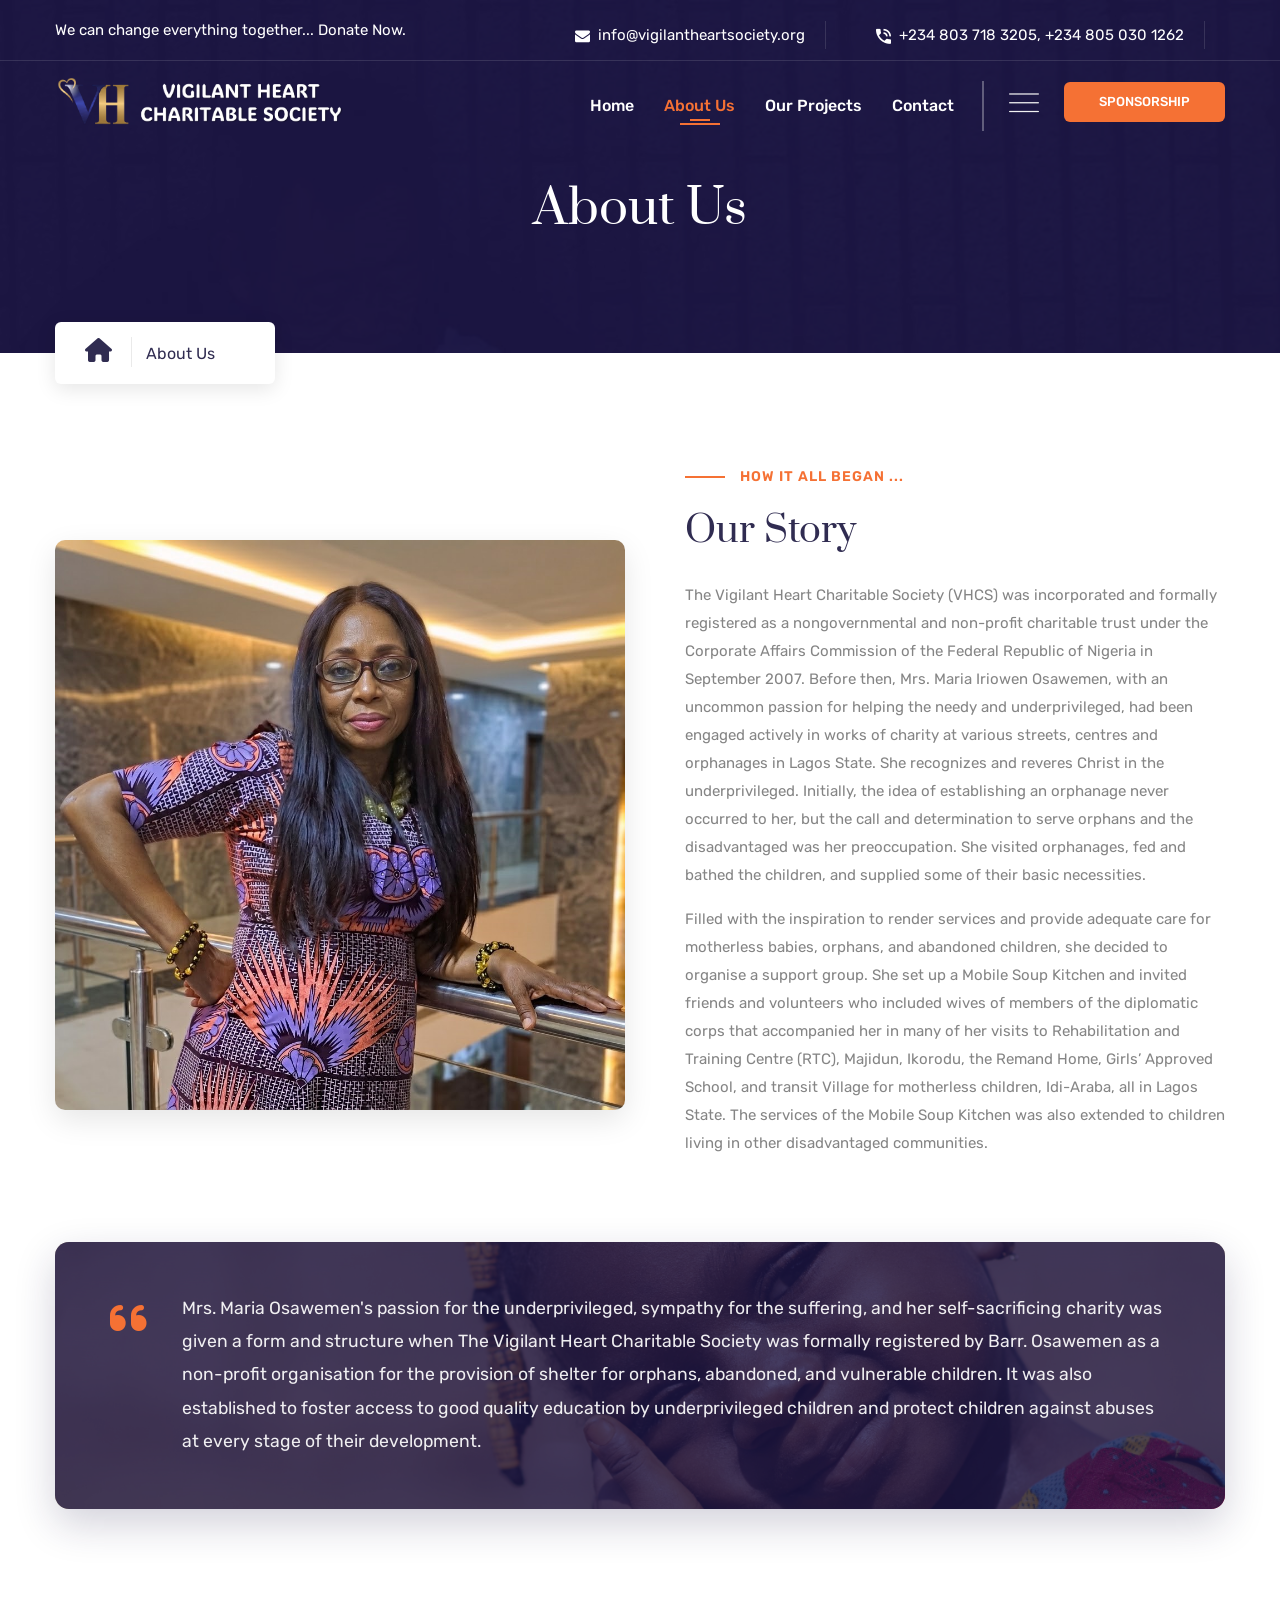
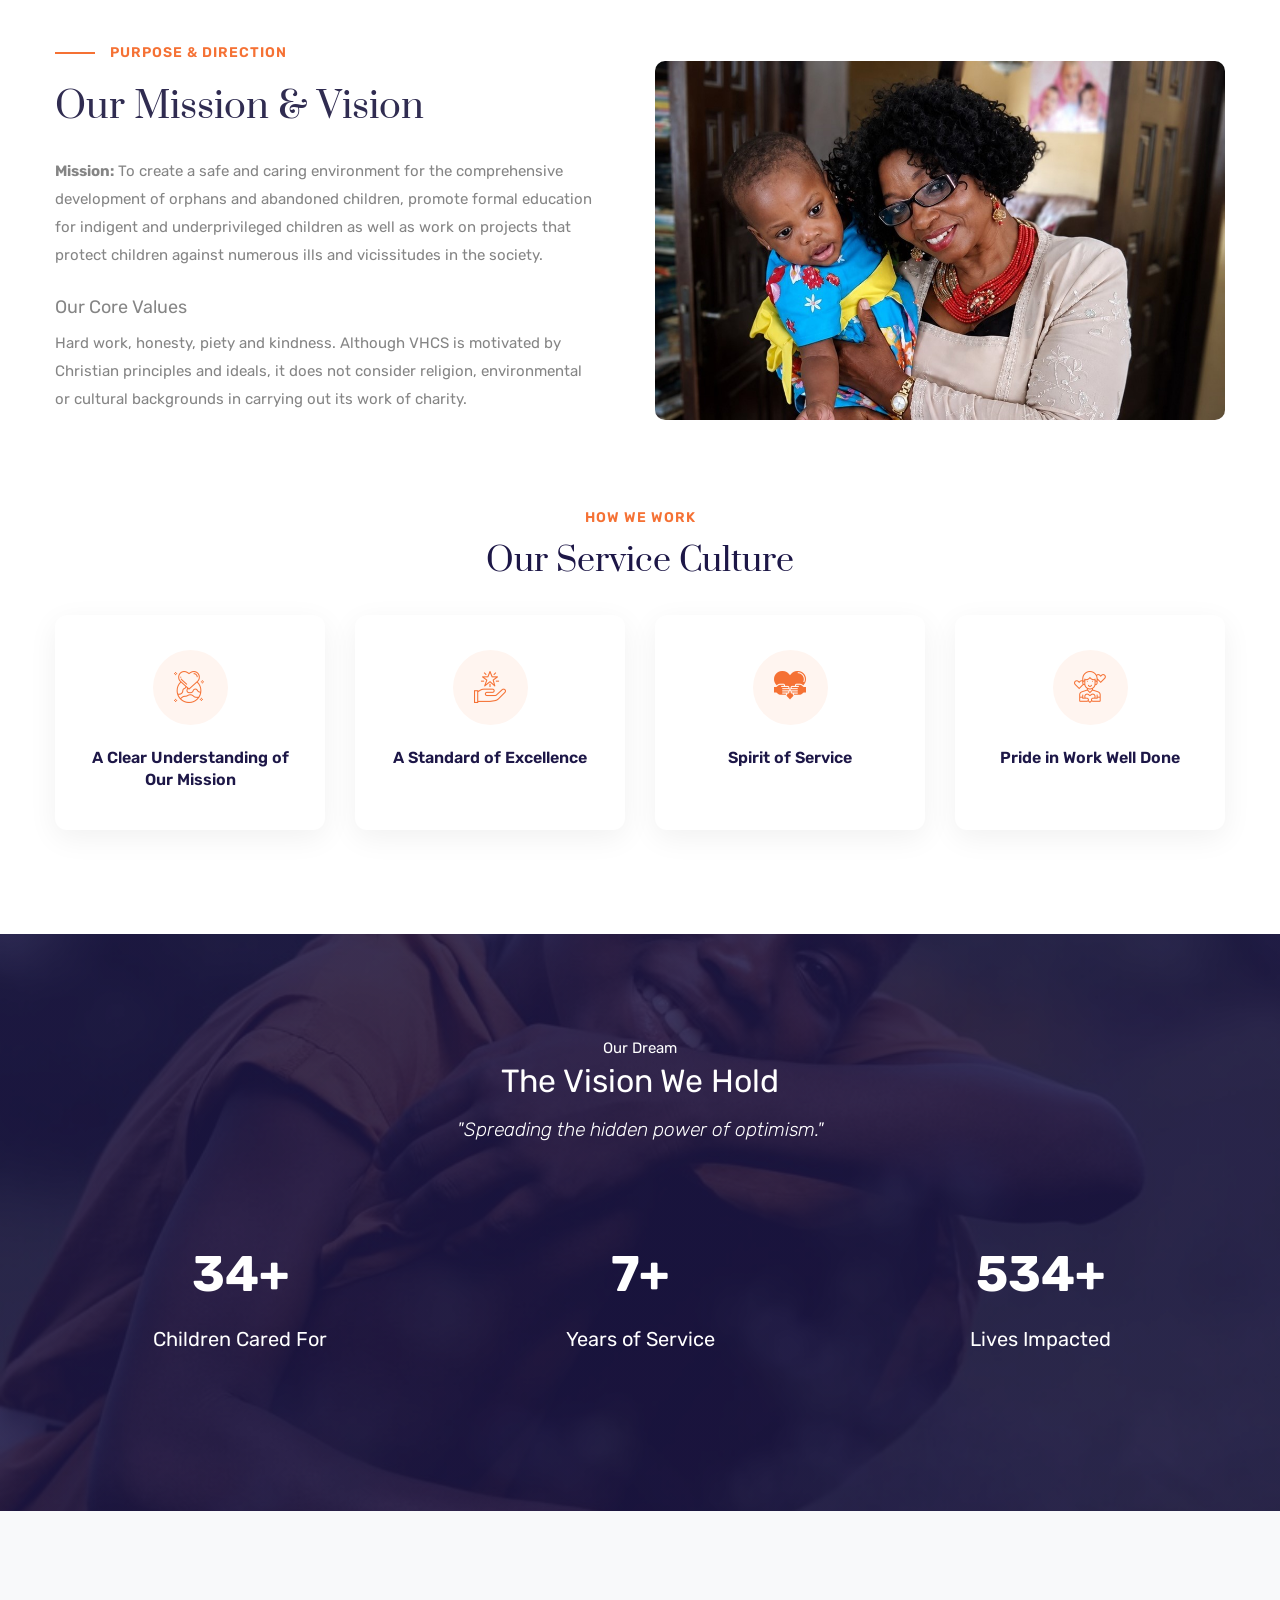
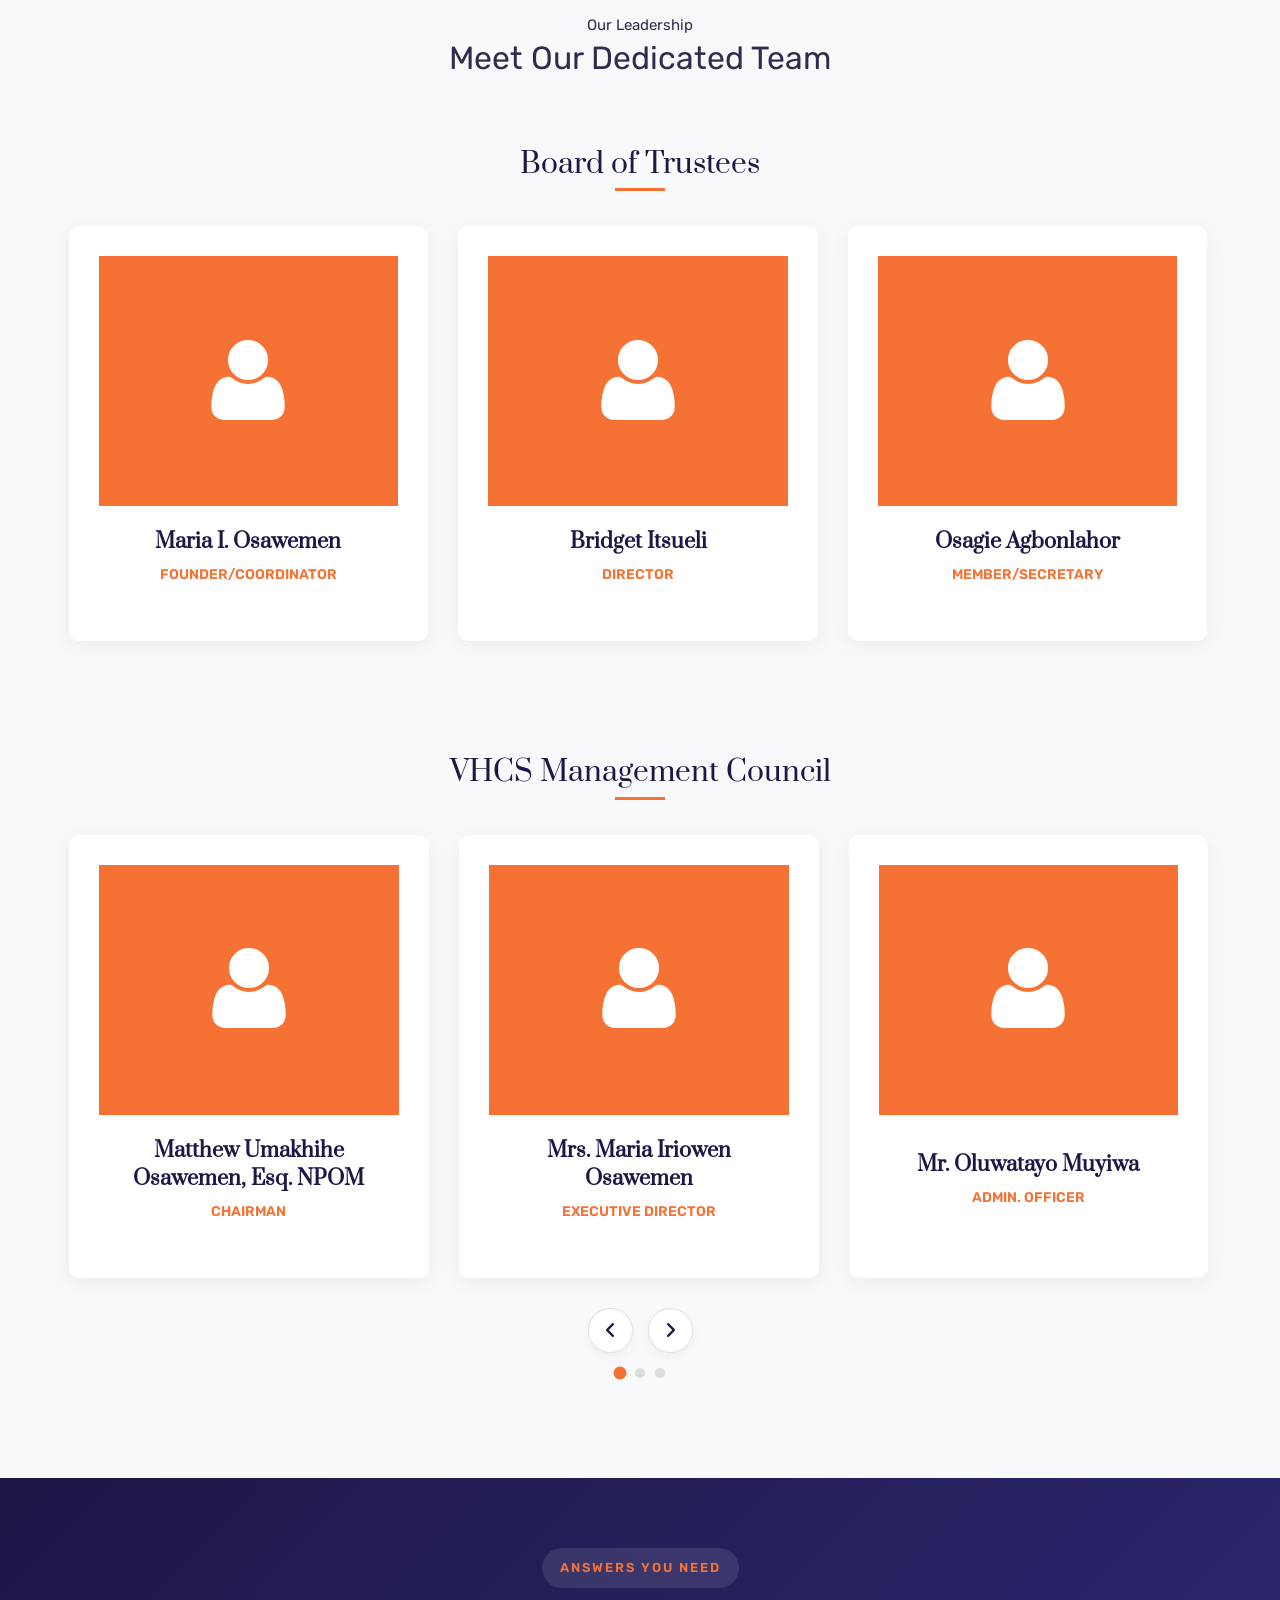
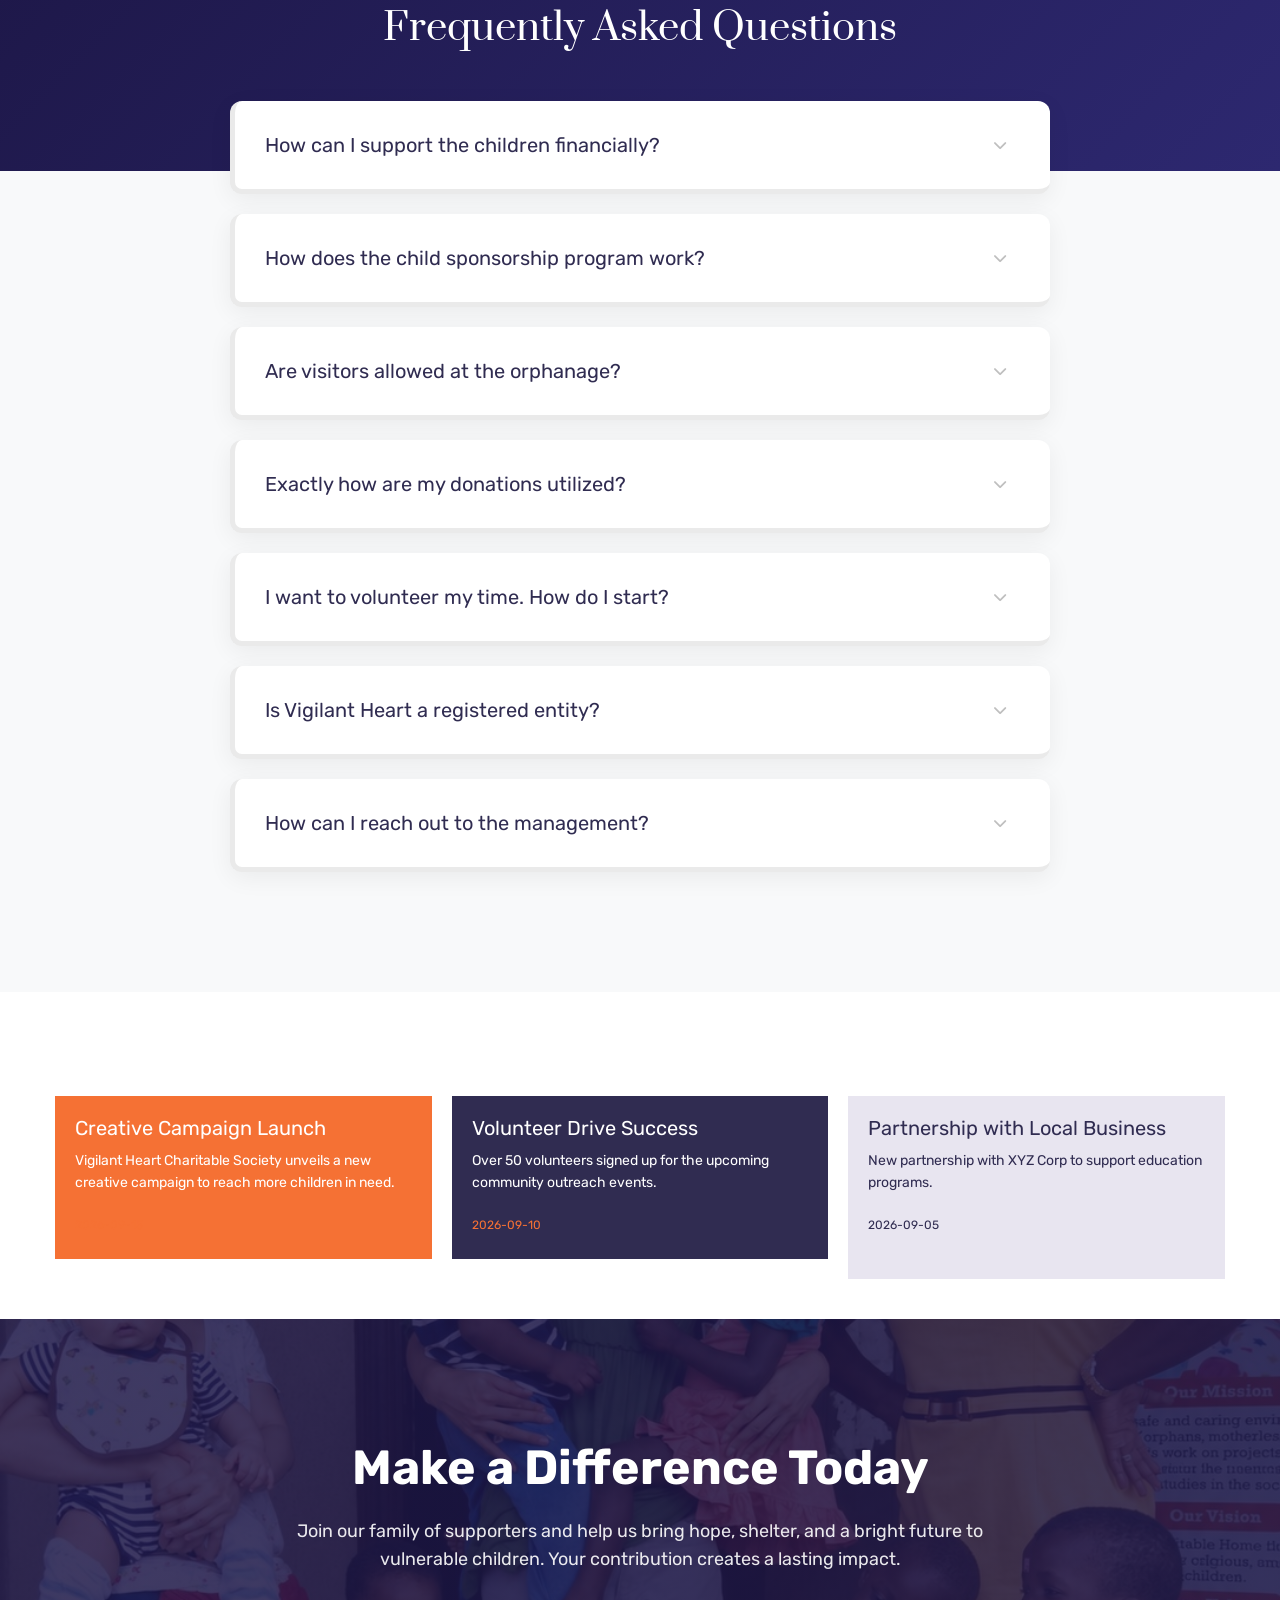
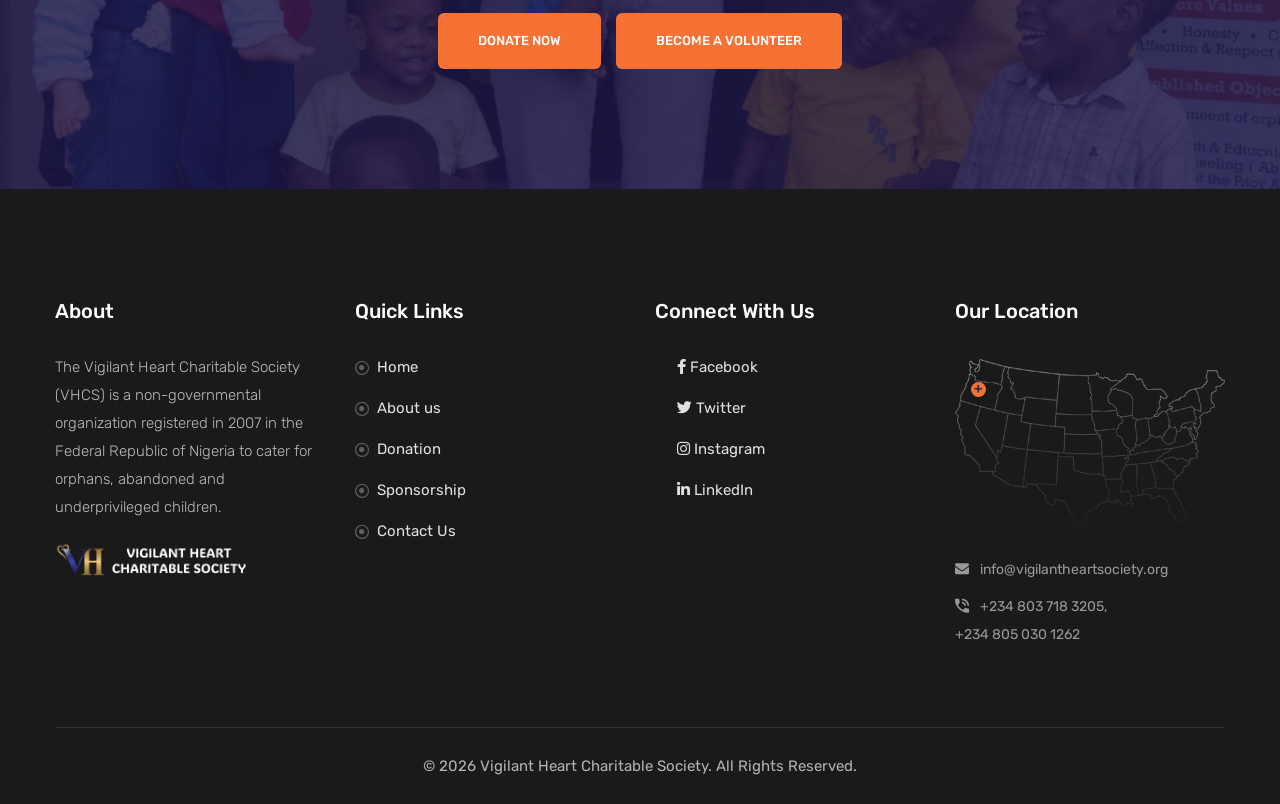
==== commit a00b8a24: "Add sticky mobile menu button to multiple pages for improved navigation" ====
--- a/about.html
+++ b/about.html
@@ -154,6 +154,7 @@
                                 </div>
                             </div>
                         </div>
+                            <button type="button" class="anim-menu-btn sticky-menu-btn" aria-label="Open menu"><span class="flaticon-menu"></span></button>
                     </div>
                 </div>
             </div>
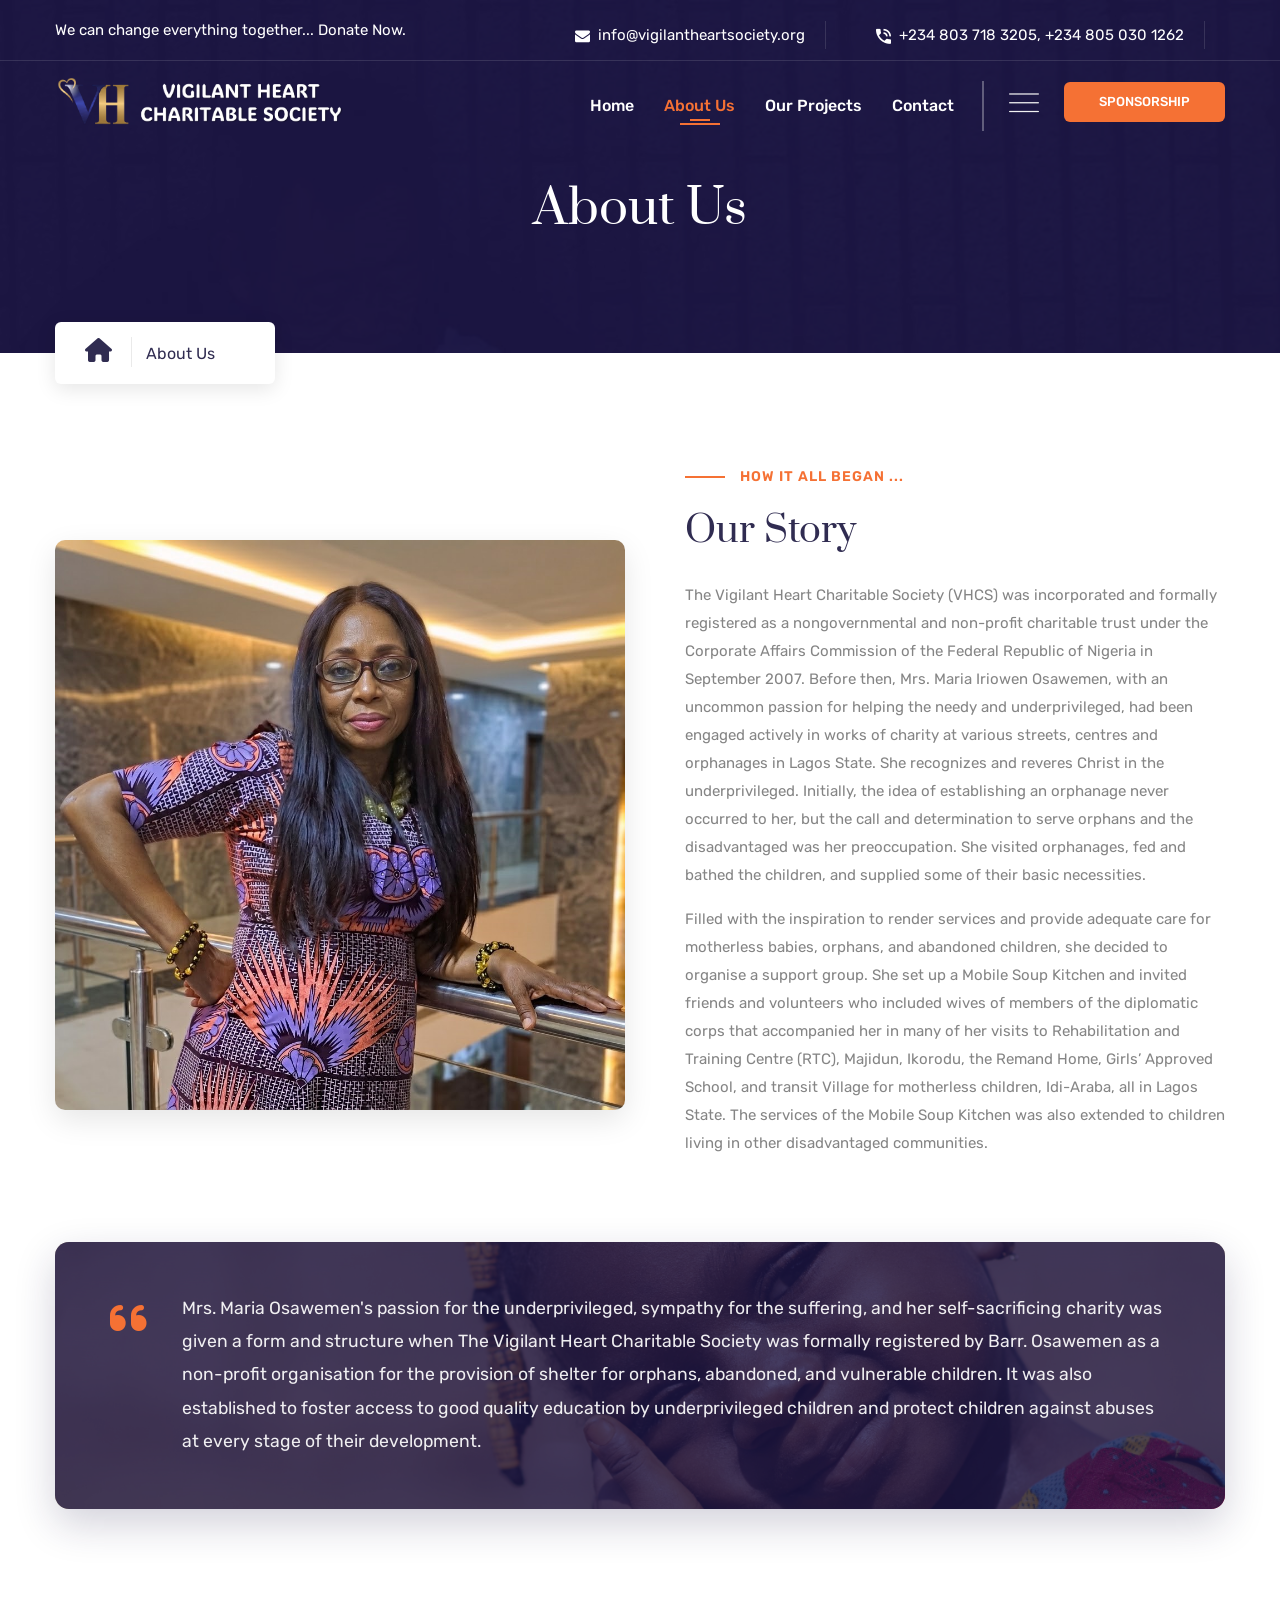
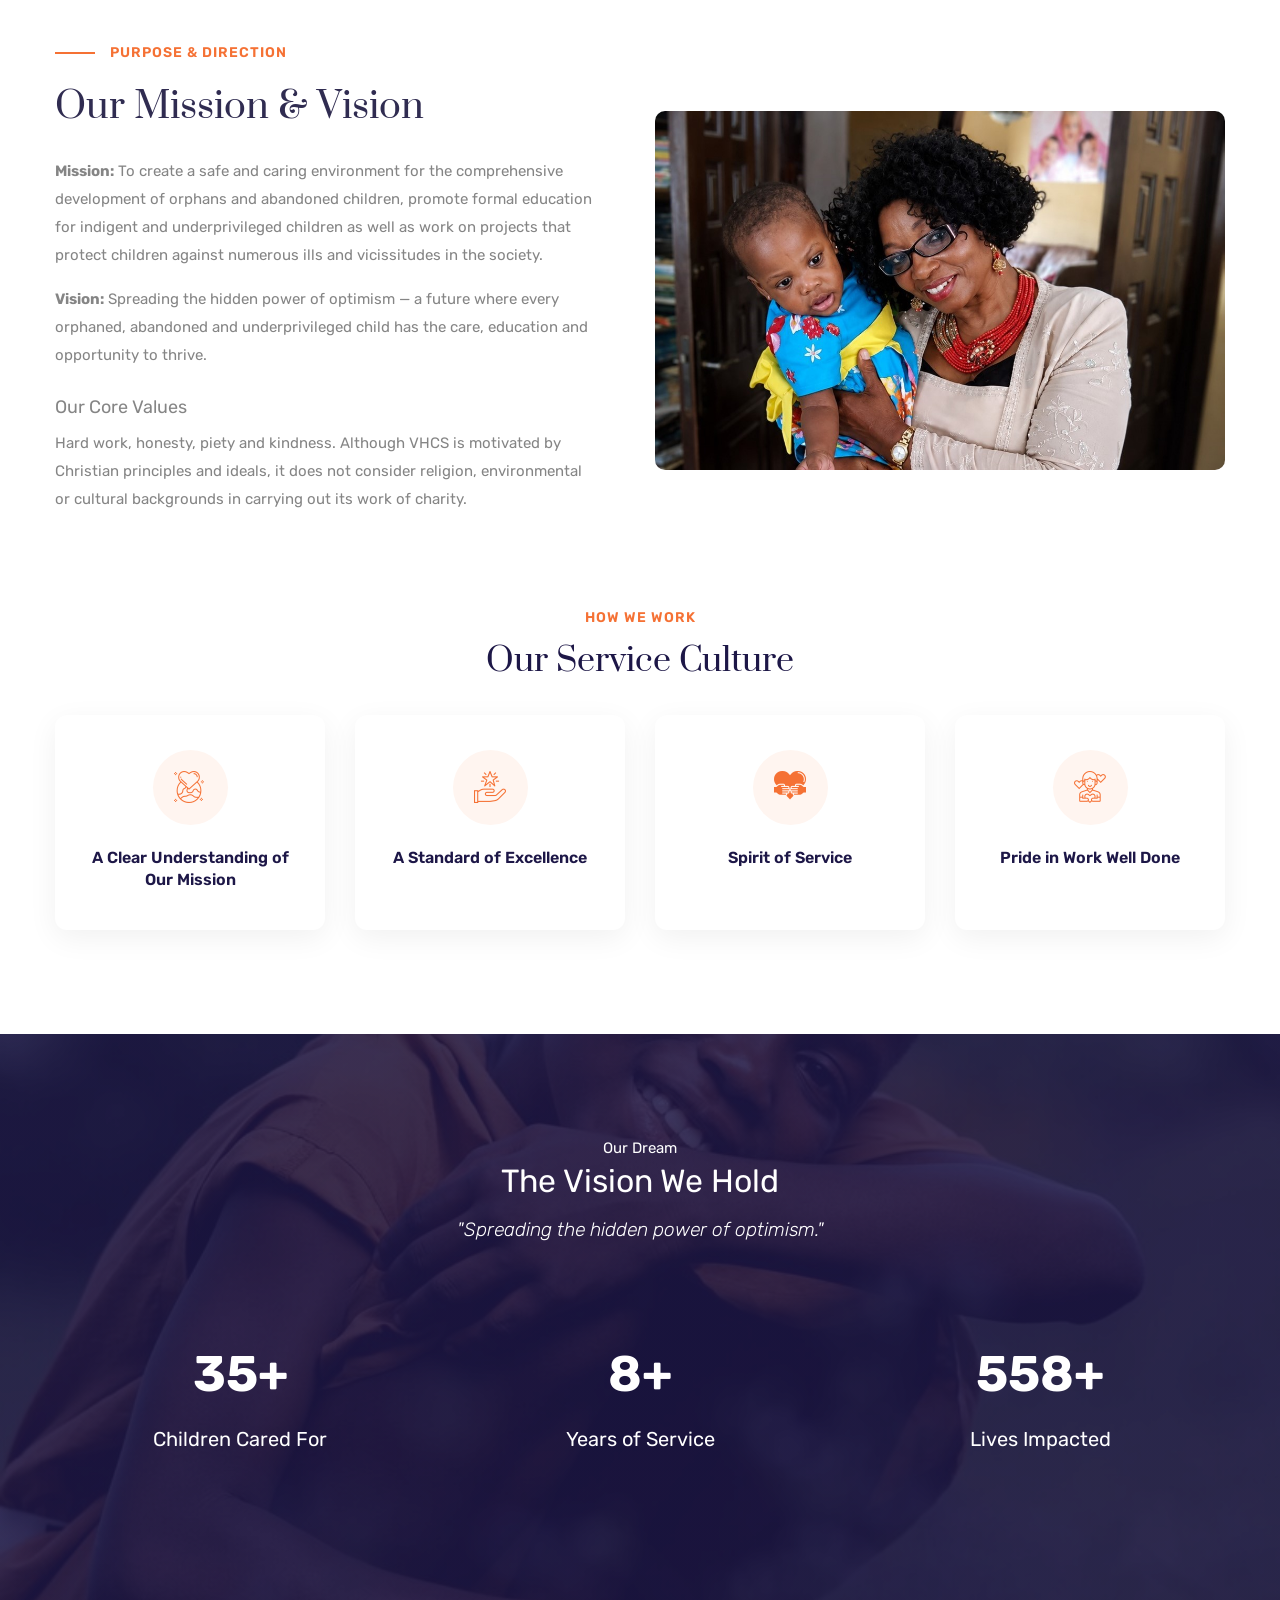
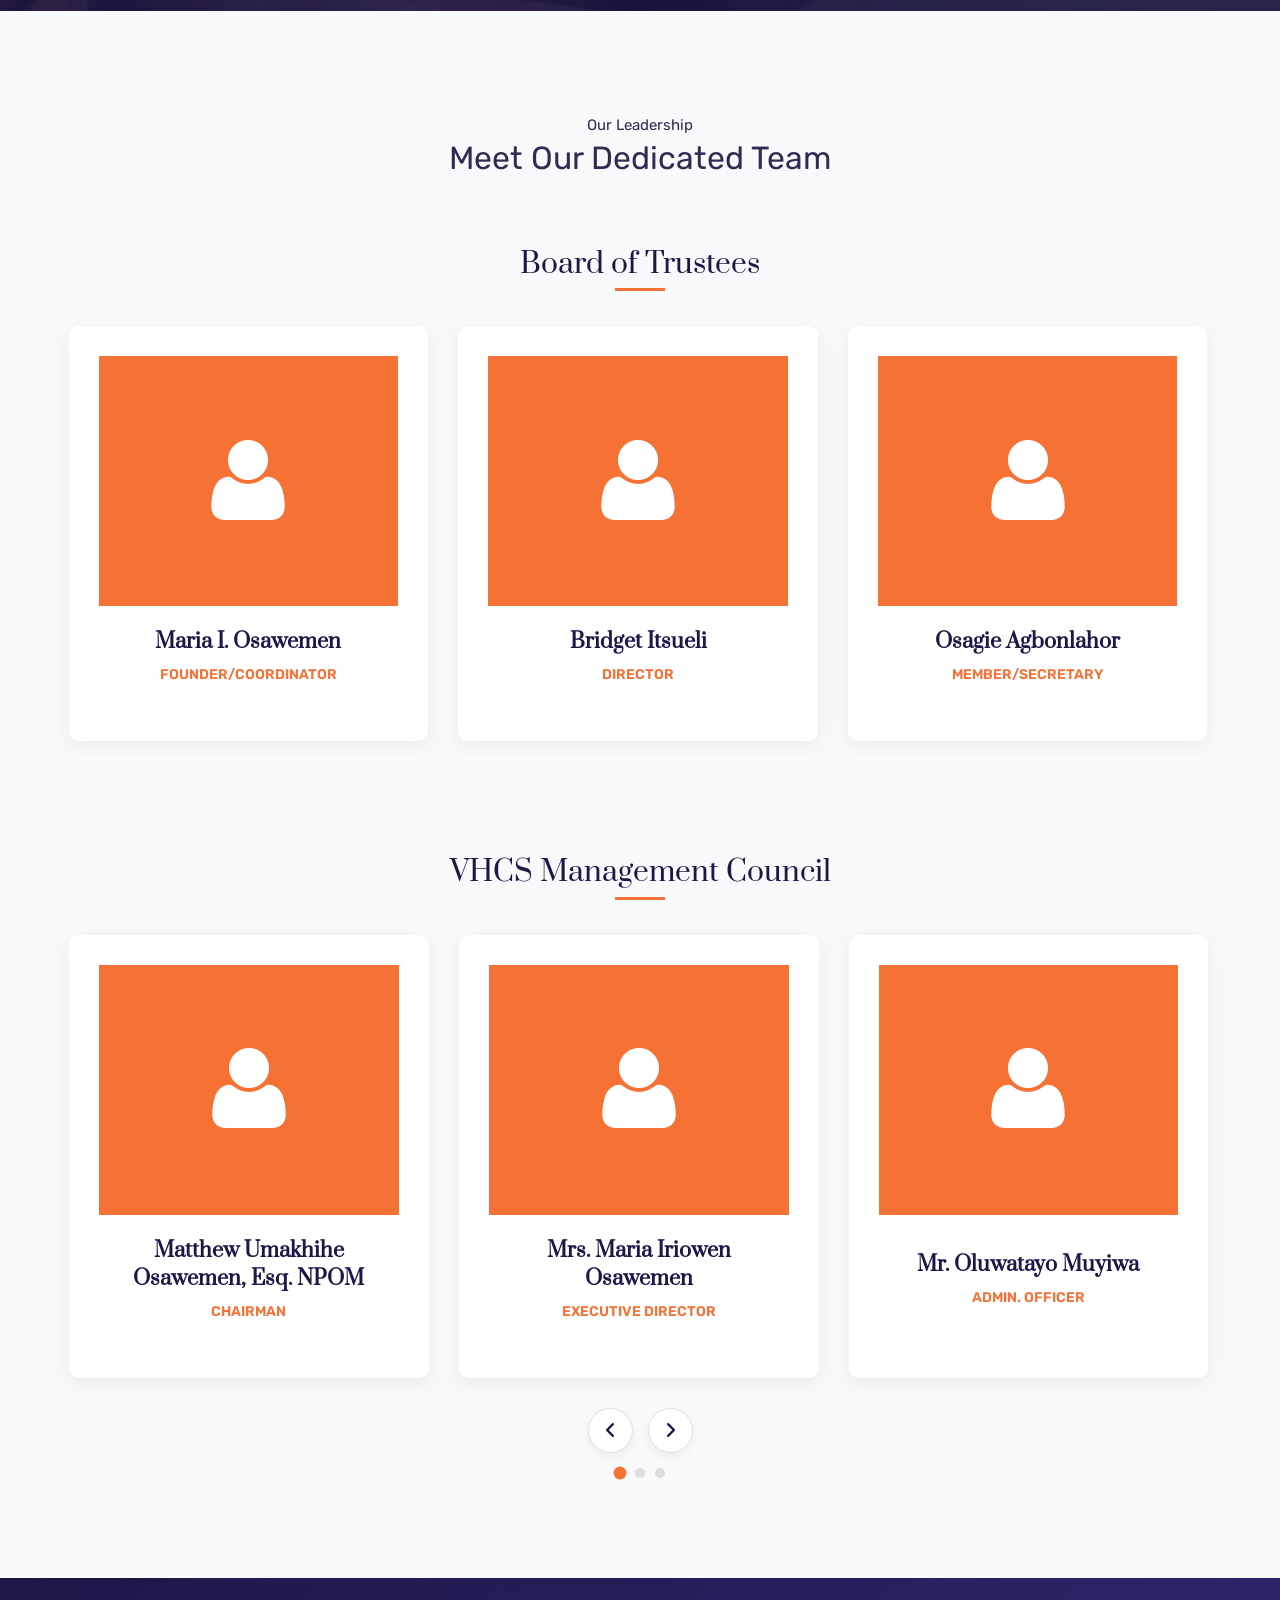
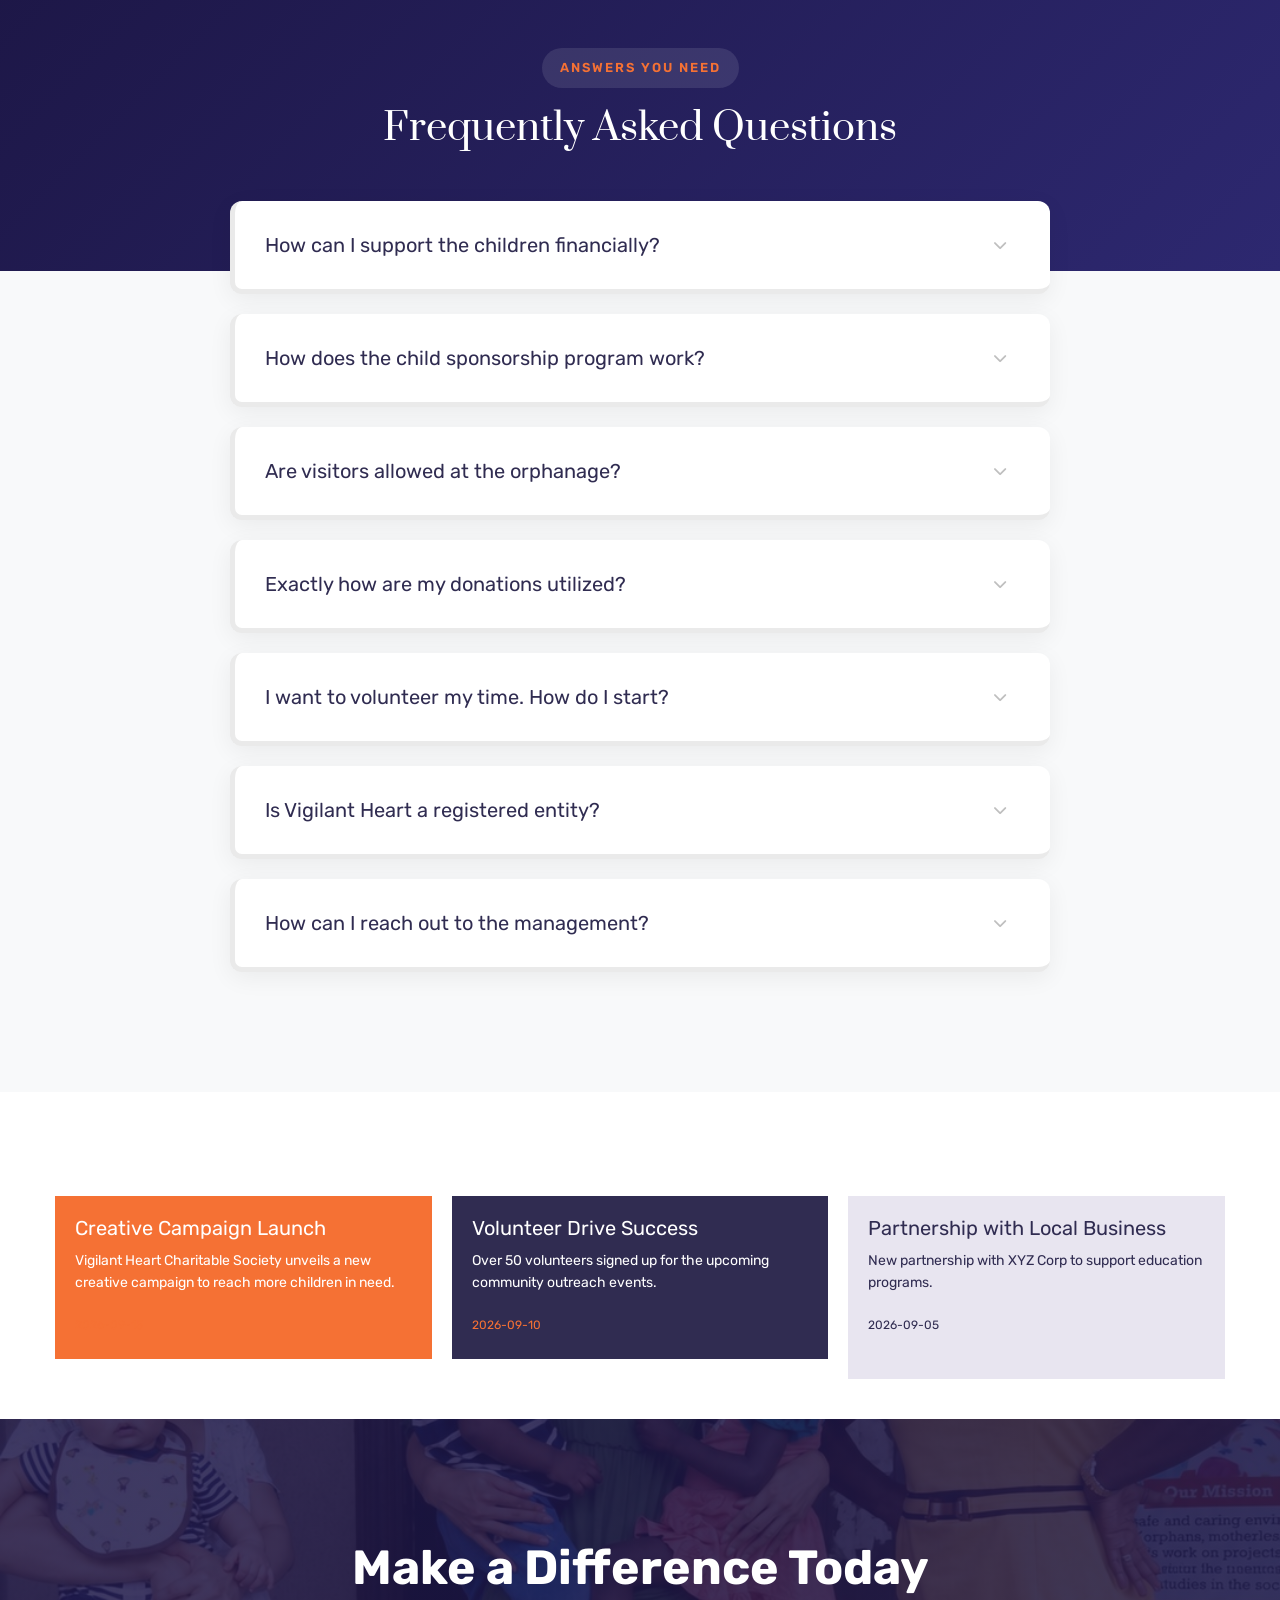
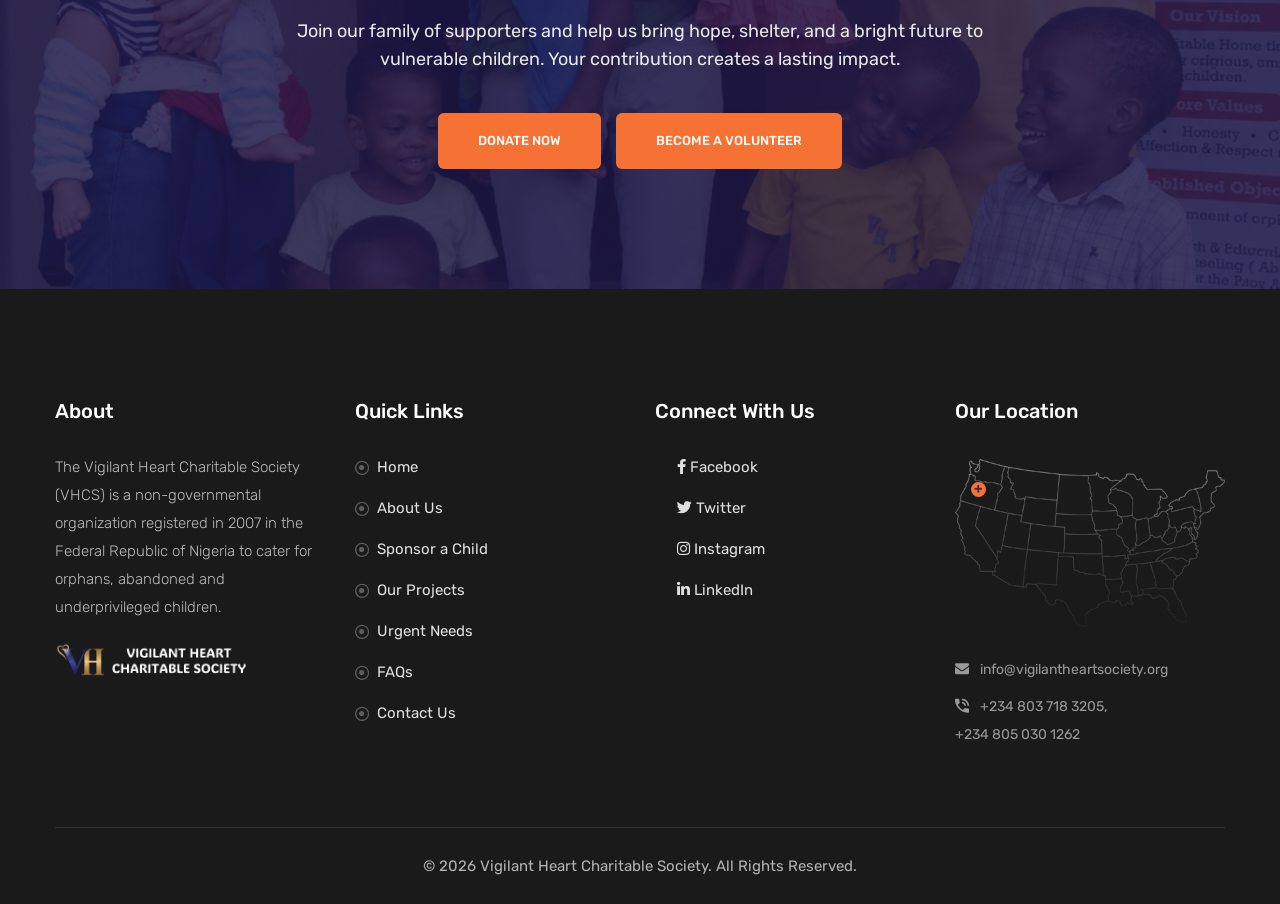
==== commit a13e0fec: "Refactor code structure for improved readability and maintainability" ====
--- a/about.html
+++ b/about.html
@@ -90,8 +90,8 @@
                                                 <li class="dropdown current"><a href="about.html">About Us</a>
                                                     <ul>
                                                         <li><a href="about.html#our-story">Our Story</a></li>
-                                                        <li><a href="about.html#our-mission">Our Mission</a></li>
-                                                        <li><a href="about.html#our-vision">Our Vision</a></li>
+                                                        <li><a href="about.html#our-mission">Mission &amp; Vision</a></li>
+                                                        <li><a href="about.html#our-team">Our Team</a></li>
                                                         <li><a href="about.html#faqs">FAQs</a>
                                                         </li>
                                                     </ul>
@@ -337,6 +337,7 @@
                             </div>
                             <div class="text">
                                 <p><strong>Mission:</strong> To create a safe and caring environment for the comprehensive development of orphans and abandoned children, promote formal education for indigent and underprivileged children as well as work on projects that protect children against numerous ills and vicissitudes in the society.</p>
+                                <p><strong>Vision:</strong> Spreading the hidden power of optimism &mdash; a future where every orphaned, abandoned and underprivileged child has the care, education and opportunity to thrive.</p>
                                 
                                 <h4 class="mt-4 mb-2">Our Core Values</h4>
                                 <p>Hard work, honesty, piety and kindness. Although VHCS is motivated by Christian principles and ideals, it does not consider religion, environmental or cultural backgrounds in carrying out its work of charity.</p>
@@ -479,7 +480,7 @@
         </section>
 
         <!-- Our Team Section -->
-        <section class="team-section-custom" style="padding: 100px 0; background: #f8f9fa;">
+        <section id="our-team" class="team-section-custom" style="padding: 100px 0; background: #f8f9fa;">
             <style>
                 .team-section-custom .group-title {
                     font-family: 'Prata', serif;
@@ -1038,9 +1039,11 @@
                             <h4 class="widget-title">Quick Links</h4>
                             <ul>
                                 <li><a href="index.html">Home</a></li>
-                                <li><a href="about.html">About us</a></li>
-                                <li><a href="#" class="donate-box-btn">Donation</a></li>
-                                <li><a href="sponsor.html">Sponsorship</a></li>
+                                <li><a href="about.html">About Us</a></li>
+                                <li><a href="sponsor.html">Sponsor a Child</a></li>
+                                <li><a href="projects.html">Our Projects</a></li>
+                                <li><a href="documents/urgent-needs-list.pdf" target="_blank">Urgent Needs</a></li>
+                                <li><a href="about.html#faqs">FAQs</a></li>
                                 <li><a href="contact.html">Contact Us</a></li>
                             </ul>
                         </div>
@@ -1156,6 +1159,16 @@
                                 </div>
                             </div>
                         </div>
+                    </div>
+
+                    <!-- In-Kind Donations Accepted -->
+
+                    <div class="inkind-note">
+
+                        <i class="fa fa-gift"></i>
+
+                        <p><strong>More ways to give:</strong> beyond cash transfers, we gladly welcome in-kind donations &mdash; clothing, books, foodstuffs, toiletries and other essentials for the children. Our home is open from 9am to 6pm for drop-offs.</p>
+
                     </div>
 
                     <!-- Alternative Payment Methods -->
